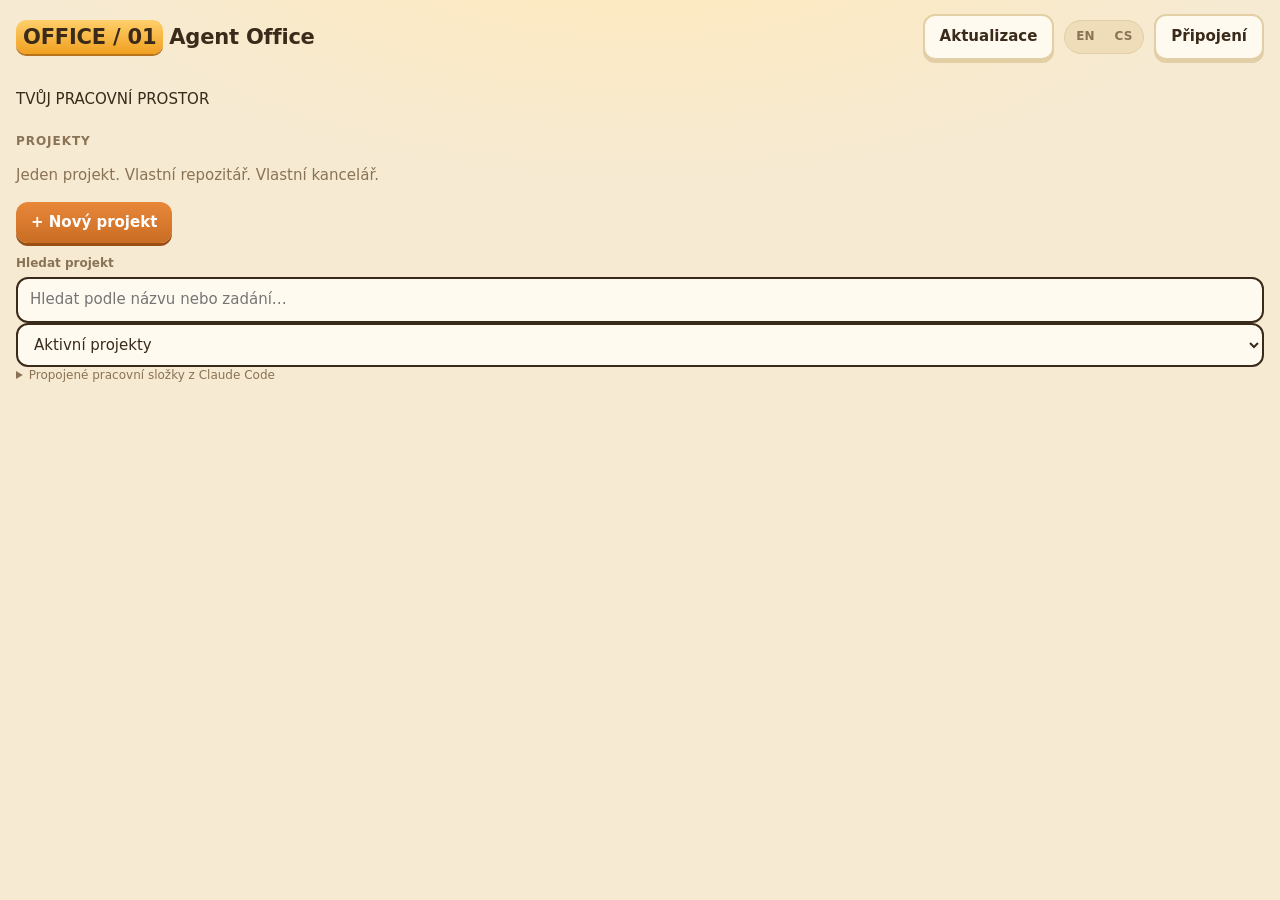
==== public/index.html @ fc12c251 "Agent Office 1.3.0 One-click setup: on first launch the app installs what is missing – Node.js (from" ====
<!doctype html>
<html lang="en">
<head>
<meta charset="utf-8">
<meta name="viewport" content="width=device-width, initial-scale=1, viewport-fit=cover">
<title>Agent Office</title>
<script src="/i18n.js"></script>
<style>
:root{--bg:#f6ead2;--bg2:#efdcb9;--card:#fffaf0;--fg:#3a2a1a;--mute:#8a7355;--line:#e2cfa6;--wood:#b9783f;--acc:#e8873a;--acc2:#c96d24;--ok:#3aa876;--warn:#f0a020;--bad:#e5484d;--blue:#3b82c4;--shadow:#8a5a2b33}
@media(prefers-color-scheme:dark){:root{--bg:#241a12;--bg2:#2d2117;--card:#33261a;--fg:#f6e8cf;--mute:#b89c74;--line:#4d3b28;--shadow:#0006}}
*{box-sizing:border-box}
body{margin:0;background:radial-gradient(900px 400px at 50% -100px,#ffe9b8 0,transparent 70%),var(--bg);color:var(--fg);font:15px/1.45 ui-rounded,"SF Pro Rounded",-apple-system,BlinkMacSystemFont,"Segoe UI",system-ui,sans-serif;padding:0 16px 40px;min-height:100vh}
@media(prefers-color-scheme:dark){body{background:radial-gradient(900px 400px at 50% -100px,#5a3d1c55 0,transparent 70%),var(--bg)}}
header{display:flex;gap:10px;align-items:center;padding:14px 0;max-width:1100px;margin:auto;flex-wrap:wrap}
h1{font-size:21px;margin:0;flex:1;white-space:nowrap;letter-spacing:-.01em}h1 span{display:inline-block;background:linear-gradient(#ffcf6b,#f0a020);border-radius:10px;padding:2px 7px;margin-right:6px;box-shadow:0 2px 0 #b8741c}
h2{font-size:12px;text-transform:uppercase;letter-spacing:.08em;color:var(--mute);margin:22px 0 8px}
main{max-width:1100px;margin:auto}
select,input,textarea,button{font:inherit;color:inherit}
select,input,textarea{width:100%;padding:10px 12px;border:2px solid var(--line);border-radius:12px;background:var(--card)}
button{border:0;border-radius:12px;padding:10px 15px;background:linear-gradient(var(--acc),var(--acc2));color:#fff;cursor:pointer;font-weight:700;box-shadow:0 3px 0 #9a4f14;transition:transform .08s,box-shadow .08s}
button:active{transform:translateY(2px);box-shadow:0 1px 0 #9a4f14}
button.ghost{background:var(--card);color:var(--fg);border:2px solid var(--line);box-shadow:0 3px 0 var(--line)}
.card{background:var(--card);border:2px solid var(--line);border-radius:16px;padding:14px;box-shadow:0 4px 0 var(--line)}
.chip{display:inline-block;font-size:11px;padding:1px 8px;border-radius:99px;background:var(--bg2);color:var(--mute);font-weight:600}
.q{border:3px solid var(--warn);border-radius:16px;padding:14px;margin-bottom:12px;background:var(--card);box-shadow:0 4px 0 #c88410;animation:pop .35s}
.q .opts{display:flex;flex-wrap:wrap;gap:8px;margin:10px 0 0}
@keyframes pop{from{transform:scale(.96);opacity:0}}
.grid{display:grid;grid-template-columns:1fr;gap:16px}@media(min-width:860px){.grid{grid-template-columns:3fr 2fr}}
.row{display:flex;gap:8px;align-items:center;padding:7px 0;border-bottom:1px dashed var(--line);font-size:13px}
.row:last-child{border:0}.st{width:9px;height:9px;border-radius:50%;background:var(--line);flex:none}
.s-done{background:var(--ok)}.s-running{background:var(--blue)}.s-failed{background:var(--bad)}
.log{font-size:12px;color:var(--mute);max-height:340px;overflow:auto}.log b{color:var(--fg)}
.bar{display:flex;gap:14px;flex-wrap:wrap;font-size:13px;color:var(--mute);align-items:center}.bar b{color:var(--fg)}
dialog{border:3px solid var(--line);border-radius:20px;padding:18px;max-width:520px;width:calc(100% - 32px);background:var(--bg);color:var(--fg)}
dialog::backdrop{background:#2a1a0a88}label{display:block;font-size:12px;color:var(--mute);margin:12px 0 4px;font-weight:600}
.two{display:grid;grid-template-columns:1fr 1fr 1fr;gap:8px}

/* scene */
.scene{border-radius:22px;overflow:hidden;border:4px solid #8a5a2b;box-shadow:0 6px 0 #6b4220,0 18px 40px var(--shadow);background:#c98f57;line-height:0}
.scene svg{width:100%;height:auto;display:block}
.zone{transition:filter .3s}.zone .mover{transition:transform 1.6s cubic-bezier(.45,0,.25,1)}
.zone[data-role=plus]{cursor:pointer}.zone[data-role=plus]:hover .plusbtn{transform:scale(1.12)}.zone[data-role=plus]:focus-visible{outline:none}.zone[data-role=plus]:focus-visible .plusbtn{stroke:#fff;stroke-width:4}
.plusbtn{transform-box:fill-box;transform-origin:center;transition:transform .15s}
.badge{opacity:0;transform-box:fill-box;transform-origin:50% 100%}
.st-waiting .b-q,.st-done .b-ok,.st-blocked .b-bad{opacity:1;animation:hop 1s ease-in-out infinite alternate}
@keyframes hop{to{transform:translateY(-5px)}}
.glow{opacity:0;transition:opacity .4s}.st-working .glow{opacity:.55}
.mouth-big,.mouth-o{display:none}.st-done .mouth{display:none}.st-done .mouth-big{display:block}.st-blocked .mouth{display:none}.st-blocked .mouth-o{display:block}
.paper{transform:translate(-30px,6px);transition:transform .5s}.st-idle .paper,.st-done .paper{transform:translate(0,-50px)}
.lens{transform-box:fill-box;transform-origin:50% 100%}.st-working .lens{animation:scan 1.4s ease-in-out infinite alternate}@keyframes scan{from{transform:translate(0,0) rotate(-10deg)}to{transform:translate(26px,-8px) rotate(14deg)}}
.steam{animation:steam 2.4s ease-in-out infinite;opacity:0}.steam.s2{animation-delay:1.2s}@keyframes steam{0%{opacity:0;transform:translateY(0)}40%{opacity:.6}100%{opacity:0;transform:translateY(-10px)}}
.sway{transform-box:fill-box;transform-origin:50% 100%;animation:plant 5s ease-in-out infinite alternate}@keyframes plant{from{transform:rotate(-1.6deg)}to{transform:rotate(1.6deg)}}
.cloud{animation:cloud 60s linear infinite alternate}@keyframes cloud{to{transform:translateX(34px)}}
.bub{animation:bub 2.5s ease-in infinite}.bub.b2{animation-delay:1.2s}@keyframes bub{0%{opacity:0;transform:translateY(6px)}30%{opacity:.9}100%{opacity:0;transform:translateY(-8px)}}
.dust{animation:dust 9s ease-in-out infinite alternate}@keyframes dust{to{transform:translate(12px,-10px)}}
.page{transform-box:fill-box;transform-origin:0 50%;animation:flip 6s ease-in-out infinite}@keyframes flip{0%,70%,100%{transform:scaleX(1)}80%{transform:scaleX(-.2)}}
.ring{opacity:0;transition:opacity .3s}.st-working .ring{opacity:.5;fill:#3aa876}.st-waiting .ring{opacity:.6;fill:#f0a020}.st-blocked .ring{opacity:.6;fill:#e5484d}.st-done .ring{opacity:.5;fill:#3b82c4}


.seg{display:flex;gap:2px;background:var(--bg2);border-radius:12px;padding:3px}.seg button{background:transparent;color:var(--mute);box-shadow:none;padding:5px 11px;font-size:12px}.seg button.on{background:var(--card);color:var(--fg);box-shadow:0 1px 0 var(--line)}
.zone:not([data-role=plus]){cursor:pointer}.zone.sel{filter:drop-shadow(0 0 8px #ffd56b)}
.ap{position:fixed;z-index:30;right:14px;top:64px;bottom:14px;width:400px;max-width:calc(100vw - 28px);display:flex;flex-direction:column;background:var(--card);border:3px solid var(--line);border-radius:20px;box-shadow:0 10px 40px #0005;padding:12px;gap:8px;animation:pop .25s}
.ap[hidden]{display:none}
@media(max-width:640px){.ap{left:0;right:0;bottom:0;top:auto;height:82vh;width:auto;max-width:none;border-radius:20px 20px 0 0;padding-bottom:max(12px,env(safe-area-inset-bottom))}}
.aph{display:flex;justify-content:space-between;align-items:center;gap:8px}.apnow{font-size:12px;color:var(--mute)}.apnow b{color:var(--fg)}
.feed{flex:1;overflow:auto;display:flex;flex-direction:column;gap:6px;padding:4px 2px;min-height:80px}
.feed>div{font-size:13px;line-height:1.4;word-break:break-word}
.f-text{background:var(--bg2);border-radius:12px 12px 12px 4px;padding:7px 10px;max-width:92%}
.f-reply{background:#ffe7bf;color:#3a2a1a;border-radius:12px 12px 12px 4px;padding:7px 10px;max-width:92%;border:2px solid #f0a020}
.f-user{align-self:flex-end;background:linear-gradient(var(--acc),var(--acc2));color:#fff;border-radius:12px 12px 4px 12px;padding:7px 10px;max-width:88%}
.f-tool{color:var(--mute);font-size:12px!important;font-family:ui-monospace,Menlo,monospace}.f-tool.ch{color:var(--ok)}
.f-task{font-weight:700;border-top:1px dashed var(--line);padding-top:8px;margin-top:4px}.f-end{color:var(--ok);font-size:12px!important}.f-err{color:var(--bad)}
.f-shot img{max-width:150px;max-height:110px;border-radius:10px;border:2px solid var(--line);cursor:zoom-in;display:block}
.apchat{display:flex;gap:8px}.apchat[hidden],#aphist[hidden]{display:none}.apchat input{flex:1}
details summary{cursor:pointer;font-size:12px;color:var(--mute)}#aphistbody{font-size:12px;max-height:120px;overflow:auto;margin-top:4px}
#zoom{display:none;position:fixed;inset:0;z-index:50;background:#000c;align-items:center;justify-content:center;padding:16px}#zoom img{max-width:100%;max-height:100%;border-radius:10px}
.rc{cursor:pointer}.rc:hover{border-color:var(--acc)}

/* ===== character rig: whole-body motion (rig → torso → head, arms with elbows) ===== */
.rig,.torso,.head,.ua,.fa,.legL,.legR,.stubL,.stubR{transform-box:view-box}
.rig{transform-origin:0 12px;animation:rigIdle var(--per,7s) ease-in-out var(--dl,0s) infinite}
@keyframes rigIdle{0%,100%{transform:translateY(0) rotate(0)}25%{transform:translateY(-.9px) rotate(-.8deg)}55%{transform:translateY(.4px) rotate(.9deg)}80%{transform:translateY(-.5px) rotate(-.3deg)}}
.torso{transform-origin:0 12px;animation:breathe 3.8s ease-in-out var(--dl,0s) infinite}
@keyframes breathe{50%{transform:scale(1.012,1.022)}}
.head{transform-origin:0 -52px;animation:look calc(var(--per,7s)*1.6) ease-in-out var(--dl,0s) infinite}
@keyframes look{0%,100%{transform:rotate(0) translateX(0)}18%{transform:rotate(-3deg) translateX(-1px)}40%{transform:rotate(2deg) translateX(1px)}62%{transform:rotate(0)}78%{transform:rotate(3.5deg) translateX(1.2px)}}
.eyes{transform-box:fill-box;transform-origin:center;animation:blink 4.6s var(--dl,0s) infinite}
@keyframes blink{0%,93%,100%{transform:scaleY(1)}96%{transform:scaleY(.08)}}
.armL .ua{transform-origin:-27px -38px}.armL .fa{transform-origin:-37px -6px}.armR .ua{transform-origin:27px -38px}.armR .fa{transform-origin:37px -6px}
.legs{opacity:0}.legL{transform-origin:-10px 12px}.legR{transform-origin:10px 12px}.stubL{transform-origin:-32px -36px}.stubR{transform-origin:32px -36px}
/* working: lean into the screen, head scans, elbows and wrists type */
.st-working .rig{animation:rigWork 1.2s ease-in-out infinite}
@keyframes rigWork{0%,100%{transform:translateY(1px) rotate(1.6deg)}50%{transform:translateY(.2px) rotate(2.8deg)}}
.st-working .head{animation:headWork 2.6s ease-in-out infinite}
@keyframes headWork{0%,100%{transform:rotate(3deg) translateX(1.5px)}35%{transform:rotate(5deg) translateX(2.4px)}60%{transform:rotate(1deg) translateX(1px)}80%{transform:rotate(4deg) translateX(2px)}}
.st-working .armL .ua{animation:uaL .42s ease-in-out infinite alternate}.st-working .armR .ua{animation:uaR .37s ease-in-out .1s infinite alternate}
.st-working .armL .fa{animation:faL .21s ease-in-out infinite alternate}.st-working .armR .fa{animation:faR .19s ease-in-out .05s infinite alternate}
@keyframes uaL{from{transform:rotate(-2deg)}to{transform:rotate(3deg)}}@keyframes uaR{from{transform:rotate(2deg)}to{transform:rotate(-3deg)}}
@keyframes faL{from{transform:rotate(-5deg)}to{transform:rotate(7deg)}}@keyframes faR{from{transform:rotate(5deg)}to{transform:rotate(-7deg)}}
/* idle: every person has their own habit */
.st-idle.g-boss .rig,.st-done.g-boss .rig{animation:leanBack 13s ease-in-out infinite}
@keyframes leanBack{0%,28%,72%,100%{transform:rotate(0) translateY(0)}38%,62%{transform:rotate(-3deg) translateY(2px)}}
.st-idle.g-boss .armR .fa{animation:tap 13s ease-in-out infinite}
@keyframes tap{0%,52%,100%{transform:rotate(0)}55%{transform:rotate(-10deg)}58%{transform:rotate(0)}61%{transform:rotate(-10deg)}64%{transform:rotate(0)}67%{transform:rotate(-10deg)}70%{transform:rotate(0)}}
.st-idle.g-tie .armR .ua{animation:tie 11s ease-in-out infinite}.st-idle.g-tie .armR .fa{animation:tieF 11s ease-in-out infinite}
@keyframes tie{0%,30%,60%,100%{transform:rotate(0)}38%,52%{transform:rotate(62deg)}}@keyframes tieF{0%,30%,60%,100%{transform:rotate(0)}38%,52%{transform:rotate(38deg)}}
.st-idle.g-chin .armL .ua{animation:chin 12s ease-in-out infinite}.st-idle.g-chin .armL .fa{animation:chinF 12s ease-in-out infinite}.st-idle.g-chin .head{animation:tilt 12s ease-in-out infinite}
@keyframes chin{0%,25%,70%,100%{transform:rotate(0)}35%,60%{transform:rotate(-72deg)}}@keyframes chinF{0%,25%,70%,100%{transform:rotate(0)}35%,60%{transform:rotate(-58deg)}}@keyframes tilt{0%,25%,70%,100%{transform:rotate(0)}35%,60%{transform:rotate(-6deg) translateX(-1px)}}
.st-idle.g-pen .armR .fa{animation:pen 3.2s ease-in-out infinite}.st-idle.g-pen .rig{animation:leanFwd 9s ease-in-out infinite}
@keyframes pen{0%,100%{transform:rotate(0)}10%{transform:rotate(-8deg)}20%{transform:rotate(3deg)}30%{transform:rotate(-8deg)}40%,90%{transform:rotate(0)}}@keyframes leanFwd{0%,40%,100%{transform:rotate(0)}55%,75%{transform:rotate(3deg) translateY(1px)}}
.st-idle.g-page .armL .ua{animation:page 8s ease-in-out infinite}
@keyframes page{0%,55%,100%{transform:rotate(0)}65%{transform:rotate(-14deg)}75%{transform:rotate(2deg)}}
.st-idle.r-guest .head,.st-working.r-guest .head{animation:headWork 3s ease-in-out infinite}
/* waiting: the boss drums his fingers and looks around; everyone else gets up and walks to the boss */
.st-waiting.r-boss .armR .fa{animation:faR .3s ease-in-out infinite alternate}.st-waiting.r-boss .head{animation:look 3s ease-in-out infinite}
.walker.st-waiting .legs{opacity:1}.walker.st-waiting .armsg{opacity:0}
.walker.st-waiting .rig{animation:walkBob .46s ease-in-out infinite}
@keyframes walkBob{0%,100%{transform:translateY(0) rotate(-2deg)}50%{transform:translateY(-4px) rotate(2deg)}}
.walker.st-waiting .legL{animation:legsw .46s ease-in-out infinite alternate}.walker.st-waiting .legR{animation:legsw .46s ease-in-out infinite alternate-reverse}
@keyframes legsw{from{transform:rotate(-22deg)}to{transform:rotate(22deg)}}
.walker.st-waiting .stubL{animation:armsw .46s ease-in-out infinite alternate}.walker.st-waiting .stubR{animation:armsw .46s ease-in-out infinite alternate-reverse}
@keyframes armsw{from{transform:rotate(14deg)}to{transform:rotate(-14deg)}}
/* done: relaxed and happy; blocked: shaking, arms up */
.st-done .rig{animation:doneB 2.6s ease-in-out infinite}@keyframes doneB{50%{transform:translateY(-2px) rotate(-1deg)}}
.st-blocked .rig{animation:shake .25s linear infinite}@keyframes shake{25%{transform:translateX(-1.5px)}75%{transform:translateX(1.5px)}}
.st-blocked .armL .ua{transform:rotate(-38deg)}.st-blocked .armR .ua{transform:rotate(38deg)}

/* hallway + transitions */
.hint{font-size:12px;color:var(--mute);margin:2px 0 8px}
.scene.hall{background:#1c2842}.hallwrap,#hallscene{transition:transform .25s cubic-bezier(.5,0,.8,.4),opacity .25s}
#hallscene.go{transform:scale(2.6);opacity:0}
.enter{animation:enterIn .32s ease-out}@keyframes enterIn{from{opacity:0;transform:scale(.94)}}
.door{cursor:pointer;outline:none}.door .leaf{transition:transform .25s;transform-box:fill-box;transform-origin:left center}
.door:hover .leaf,.door:focus-visible .leaf{transform:scaleX(.82)}.door:hover .dglow,.door:focus-visible .dglow{opacity:.85}.door .dglow{transition:opacity .25s}
.door.question .slight,.door.working .slight{animation:blinkL 1.4s ease-in-out infinite}@keyframes blinkL{50%{opacity:.45}}
.door.question .dbadge{animation:hop 1s ease-in-out infinite alternate}
.sugg{display:flex;flex-direction:column;gap:6px;max-height:210px;overflow:auto}.sg{text-align:left;font-weight:500}.sg .act{font-size:11px;color:var(--mute)}
.rc.guest{border-style:dashed}
.provider-card{border:2px solid var(--line);border-radius:14px;padding:10px 12px;margin:8px 0;background:var(--card)}.provider-card summary{display:flex;align-items:center;gap:8px;cursor:pointer;list-style:none}.provider-card summary::-webkit-details-marker{display:none}.provider-card summary::after{content:'▾';margin-left:6px;color:var(--mute)}.provider-card[open] summary::after{content:'▴'}
.pst{margin-left:auto;font-size:12px;color:var(--ok)}.pst.bad{color:var(--bad);font-weight:700}.relink{font-size:17px;cursor:pointer;color:var(--bad);padding:0 4px}.relink:hover{transform:rotate(90deg)}
.pbody{margin-top:10px;display:flex;flex-direction:column;gap:10px;text-align:left;align-items:stretch}.pbody .limit{width:100%}.pbody .dialog-description,.pbody form,.pbody label{text-align:left!important;margin:0;max-width:none}.limit div span{color:var(--mute)}.limit progress{display:block;margin:4px 0 2px}.limit div{display:flex;justify-content:space-between;gap:12px;font-size:13px;width:100%}.limit progress{width:100%;height:8px}.limit small{color:var(--mute);font-size:11px}.tokenform label{font-size:12px}.icon-btn{align-self:flex-start;padding:6px 12px}
.pdot{display:inline-block;width:9px;height:9px;border-radius:50%;margin-right:7px;background:var(--bad)}.pdot.ok{background:var(--ok)}
.feedbar{display:flex;align-items:center;gap:10px;justify-content:space-between}.feedbar button{padding:5px 11px;font-size:12px}.detail-toggle{font-size:12px;color:var(--mute);display:flex;gap:5px;align-items:center;margin:0}.detail-toggle input{width:auto}
.feed-closed{display:flex;flex-direction:column;align-items:center;gap:10px;padding:28px 10px;text-align:center;color:var(--mute);font-size:13px}
.brief{max-width:600px}.brief-head{display:flex;justify-content:space-between;align-items:flex-start}.brief-head h3{margin:2px 0 12px;font-size:20px}
.kinds{display:flex;flex-wrap:wrap;gap:6px;margin-bottom:10px}.kinds button{background:var(--card);color:var(--fg);border:1.5px solid var(--line);box-shadow:none;padding:6px 11px;font-size:13px;font-weight:600;border-radius:99px}.kinds button.on{border-color:var(--acc);background:color-mix(in srgb,var(--acc) 16%,var(--card))}
.brief textarea#goal{font-size:15px;line-height:1.45;min-height:120px;resize:vertical}
.depth{display:flex;align-items:center;justify-content:space-between;gap:10px;margin-top:12px;flex-wrap:wrap}.depth>span{font-size:13px;font-weight:600}.depth .seg button{font-size:12.5px}
.depth-hint{font-size:12px;color:var(--mute);margin:6px 0 0}.brief-more{margin-top:12px}.brief-more summary{font-size:13px;cursor:pointer;color:var(--mute)}.brief-more textarea{margin-top:8px}
.brief-foot{display:flex;align-items:center;justify-content:space-between;gap:12px;margin-top:16px;flex-wrap:wrap}.brief-foot p{font-size:12px;color:var(--mute);margin:0;flex:1 1 220px}.brief-foot div{display:flex;gap:8px}
table.usage{width:100%;border-collapse:collapse;font-size:12.5px;margin:4px 0 8px}table.usage th{text-align:left;color:var(--mute);font-weight:600;padding:4px 6px;border-bottom:1px solid var(--line)}table.usage td{padding:4px 6px;border-bottom:1px dashed var(--line)}table.usage tr.sum td{font-weight:700;border-bottom:0}.bad{color:var(--bad)}.umeta{font-size:12px;color:var(--mute)}
.output-row{display:flex;align-items:center;gap:10px;width:100%;text-align:left}.output-row small{margin-left:auto;color:var(--mute);font-weight:400;font-size:12px}.output-row.primary{border-color:var(--acc)}#outputdlg{max-width:min(980px,calc(100vw - 32px));width:100%}
/* roster */
.roster{display:grid;grid-template-columns:repeat(auto-fit,minmax(170px,1fr));gap:8px;margin-top:12px}
.rc{display:flex;gap:8px;align-items:flex-start;background:var(--card);border:2px solid var(--line);border-radius:14px;padding:8px 10px;min-width:0}
.rc .dot{width:11px;height:11px;border-radius:50%;margin-top:5px;flex:none;background:var(--line)}
.rc.working .dot{background:var(--ok)}.rc.waiting .dot{background:var(--warn)}.rc.blocked .dot{background:var(--bad)}.rc.done .dot{background:var(--blue)}
.rc b{font-size:13px}.rc .act{font-size:12px;color:var(--mute);overflow:hidden;text-overflow:ellipsis;white-space:nowrap}
.rc>div{min-width:0}
@media(prefers-reduced-motion:reduce){*{animation:none!important;transition:none!important}}
.agent-routing{padding:10px 16px;border-bottom:1px solid var(--line);display:grid;gap:6px;flex-shrink:0}.agent-routing[hidden]{display:none}.agent-routing summary{cursor:pointer;min-height:44px;align-content:center}.agent-routing form{display:grid;gap:6px;max-height:35vh;overflow:auto}.agent-routing label{margin:0;font-size:12px}.agent-routing select,.agent-routing button{min-height:44px;width:100%;min-width:0}.agent-routing small{font-size:12px;color:var(--mute)}
</style>
<link rel="stylesheet" href="/game.css">
<link rel="stylesheet" href="/pro.css">
<style>
/* three-column project workspace: team | boss | outputs */
header,main{max-width:1480px!important}
#update-btn{margin-left:auto}.lang-seg{display:inline-flex;border:1px solid var(--line);border-radius:999px;padding:2px;gap:2px}.lang-seg button{border:0;background:transparent;padding:5px 9px;border-radius:999px;font-size:12px;font-weight:700;color:var(--mute);cursor:pointer}.lang-seg button.on{background:var(--fg);color:var(--bg)}#update-btn.update-btn{display:inline-flex;align-items:center;gap:8px;background:var(--claude,#d97757);color:#fff;border:0;border-radius:999px;padding:7px 14px;font-weight:700;font-size:13px;cursor:pointer;animation:upglow 2.2s ease-in-out infinite}
.update-btn::before{content:'';width:8px;height:8px;border-radius:50%;background:#fff;box-shadow:0 0 0 3px rgba(255,255,255,.35)}
.update-btn:disabled{opacity:.7;animation:none;cursor:wait}
@keyframes upglow{0%,100%{box-shadow:0 0 0 0 rgba(217,119,87,.55)}50%{box-shadow:0 0 0 8px rgba(217,119,87,0)}}
@media (prefers-reduced-motion:reduce){.update-btn{animation:none}}
.ws-stage{margin-bottom:16px}#ws-scene{position:relative}
.ws-grid.ws3{grid-template-columns:minmax(0,1fr) minmax(260px,330px)!important}
.stage-seg{padding:2px}.stage-seg button{padding:5px 12px;font-size:12.5px;min-height:0}.stage-seg .count{font-weight:500;color:var(--mute);margin-left:2px}
.stage-add{margin-left:auto}
#officeview .team-view{height:clamp(240px,34vh,380px);overflow:auto;padding:12px 14px;border-top:1px solid var(--line);overscroll-behavior:contain}
#officeview .team-view[hidden]{display:none}
.team-grid{display:grid!important;grid-template-columns:repeat(auto-fill,minmax(210px,1fr));gap:10px!important;align-content:start}
.team-grid .member{border:1px solid var(--line);border-radius:12px;background:var(--card);padding:10px 12px;min-height:72px;align-items:start}
.team-grid .member:hover{border-color:var(--acc);background:var(--card)}
.team-grid .member{grid-template-columns:auto minmax(0,1fr)!important;grid-template-areas:"av who" "av what" "av chip"!important;row-gap:2px}
.team-grid .member .av-wrap{grid-area:av;align-self:start}
.team-grid .member .who{flex-direction:column;gap:0!important;align-items:flex-start!important}
.team-grid .member .who b{max-width:100%!important;font-size:13.5px}
.team-grid .member .who small{display:block!important;color:var(--mute);max-width:100%;white-space:nowrap;overflow:hidden;text-overflow:ellipsis}
.team-grid .member .chip{justify-self:start;margin-top:4px}
.team-grid .member .what{white-space:normal;display:-webkit-box;-webkit-line-clamp:2;-webkit-box-orient:vertical;overflow:hidden}
#officeview .ws-scene{overflow-x:auto}#officeview .ws-scene>summary{cursor:default}#officeview .ws-scene>summary::before{display:none!important}
#officeview .scene{height:auto!important;min-width:760px;background:transparent!important;line-height:0;padding:6px 8px 4px}
#officeview .team-view{height:auto!important;aspect-ratio:2112/628;min-height:250px}
.library-heading .eyebrow,.eyebrow,.connection,.project-state{color:var(--claude)!important}
.library-heading p,.dialog-description{color:var(--mute)!important}
.project-card{background:linear-gradient(160deg,#2b2e35,#202227)!important;border:1px solid #33363e!important;box-shadow:0 1px 2px #0003,0 10px 24px #0000001f!important;transition:transform .18s ease,box-shadow .18s ease!important}
.project-card:hover{transform:scale(1.015);border-color:#33363e!important;background:linear-gradient(160deg,#2b2e35,#202227)!important;box-shadow:0 2px 4px #0003,0 16px 34px #00000029!important}
.project-card .project-open b{color:#f4f4f6!important}.project-card .project-open p{color:#b6bbc5!important}
.project-card-footer{color:#9aa0ab!important;border-color:#3a3d45!important}.project-card .quiet{color:#c9cdd5!important}.project-card .quiet:hover{background:#ffffff14!important}
.project-open:hover,.project-open:focus-visible{background:transparent!important;color:inherit!important}
.boss-compose button,#boss-send,.apchat button,#retrybtn{background:var(--send)!important;color:var(--send-fg)!important;border-color:transparent!important}.boss-compose button:hover,#boss-send:hover,.apchat button:hover{filter:brightness(.96)}.boss-compose textarea:focus{border-color:var(--acc)!important}
.feats{display:grid;gap:10px;padding:10px 0;border-bottom:1px solid var(--line)}.feat{display:flex;align-items:center;gap:12px}.feat>div{flex:1}.feat b{font-size:13px}.feat .dialog-description{margin:2px 0 0;font-size:12px}
.skills-line{display:flex;gap:10px;align-items:center;justify-content:space-between;font-size:13px;color:var(--mute);margin:10px 2px 0}.skills-line:empty{display:none}.subcard{border:1.5px solid var(--line);border-radius:12px;padding:8px 10px;margin-top:4px;background:var(--bg2)}.subcard summary{display:flex;align-items:center;gap:8px;cursor:pointer;list-style:none}.subcard summary::-webkit-details-marker{display:none}.subcard summary small{color:var(--mute);font-size:11.5px}.subcard summary::after{content:'▾';margin-left:6px;color:var(--mute)}.subcard[open] summary::after{content:'▴'}.subcard .pst{font-size:12px}.feat .pst{margin-left:0;white-space:nowrap}
.howto{margin-top:4px;text-align:left;align-self:stretch}.howto summary{font-size:12.5px;color:var(--acc);cursor:pointer}.howto ol{margin:8px 0 0;padding-left:18px;font-size:12.5px;line-height:1.55;color:var(--mute)}.howto li{margin:3px 0}.howto code{font-size:11.5px;background:var(--bg2);padding:1px 5px;border-radius:5px;color:var(--fg)}
.avatar.portrait{background-color:var(--bg2);background-repeat:no-repeat;background-size:cover;background-position:center}
.project-open:hover b{color:#f4f4f6!important}
.apchat input,select,input,textarea{background:var(--card)!important;color:var(--fg)!important;border-color:var(--line2)!important}
#ap-portrait{width:56px!important;height:56px!important;border-radius:50%!important;overflow:hidden;background:none!important;margin-right:12px}#ap-portrait .avatar{display:block;width:56px;height:56px;border-radius:50%}
@media(min-width:641px){.ap{left:50%!important;right:auto!important;top:50%!important;bottom:auto!important;transform:translate(-50%,-50%)!important;width:min(560px,calc(100vw - 48px))!important;max-width:none!important;height:min(80vh,760px)!important;box-shadow:0 0 0 100vmax #0b0d1259,0 24px 60px #0006!important}}
@media(max-width:820px){.ws-grid.ws3{grid-template-columns:1fr!important}.ws-right{position:static}#officeview .team-view{aspect-ratio:auto;height:300px!important}.team-grid{grid-template-columns:1fr 1fr!important}.ws-scene .office-location{display:none!important}.stage-add{white-space:nowrap;padding:4px 8px}}
.limit-veil{position:fixed;inset:0;z-index:25;display:grid;place-items:center;padding:20px;background:color-mix(in srgb,var(--bg) 55%,transparent);backdrop-filter:grayscale(1) blur(1.5px);-webkit-backdrop-filter:grayscale(1) blur(1.5px)}
.limit-veil[hidden]{display:none}
.limit-veil .card{max-width:420px;text-align:center;padding:24px}
.limit-veil h3{margin:0 0 6px;font-size:19px}.limit-veil .cd{font-size:28px;font-weight:700;font-variant-numeric:tabular-nums;margin:12px 0 2px}
body.limited #officeview{filter:grayscale(1);opacity:.6}
.library-empty{background:var(--card)!important;border-color:var(--line2)!important;color:var(--mute)!important}.library-empty b{color:var(--fg)!important}.library-empty p{color:var(--mute)!important}
.project-open b{color:var(--fg)!important}.project-open p{color:var(--mute)!important}
</style>
<script type="module" src="/office-suits.js"></script>
</head>
<body>
<header>
  <button id="back" class="ghost" onclick="goHall()" hidden style="padding:6px 12px">← Projekty</button>
  <h1><span>OFFICE / 01</span><b id="crumb">Agent Office</b></h1>
  <button class="ghost" id="update-btn" onclick="doUpdate()">Aktualizace</button>
  <span class="seg lang-seg" role="group" aria-label="Language" data-noi18n><button type="button" data-l="en" onclick="setLanguage('en')">EN</button><button type="button" data-l="cs" onclick="setLanguage('cs')">CS</button></span>
  <button class="ghost" id="home-models" onclick="openProviders()">Připojení</button>
  <button id="newgoal" class="ghost" onclick="openNew()" hidden>Zadání projektu</button>
</header>
<main>
  <div id="health"></div>
  <section id="hallview">
    <div class="library-heading"><div><p class="eyebrow">TVŮJ PRACOVNÍ PROSTOR</p><h2>Projekty</h2><p>Jeden projekt. Vlastní repozitář. Vlastní kancelář.</p></div><button onclick="openRepoDlg()">+ Nový projekt</button></div>
    <div class="library-toolbar"><label class="sr-only" for="project-search">Hledat projekt</label><input id="project-search" placeholder="Hledat podle názvu nebo zadání…" oninput="renderHall()"><select id="project-filter" aria-label="Zobrazení projektů" onchange="renderHall()"><option value="active">Aktivní projekty</option><option value="archived">Archiv</option></select><span class="connection" id="connection"></span></div>
    <div class="project-library" id="hall-list"></div>
    <details id="connected-projects"><summary>Propojené pracovní složky z Claude Code</summary><div class="project-library" id="external-list"></div></details>
    <div id="hallscene" hidden></div>
  </section>
  <section id="officeview" hidden>
    <div class="ws-head">
      <div class="ws-title"><span class="pill" id="ws-status">Připraveno</span><p id="ws-goal"></p></div>
      <div class="ws-actions" id="ws-actions"></div>
    </div>
    <ol class="ws-steps" id="ws-steps" aria-label="Postup projektu"></ol>
    <div class="ws-stage">
        <details class="panel ws-scene" id="ws-scene" open><summary onclick="if(!event.target.closest('button'))event.preventDefault()"><span class="seg stage-seg" role="tablist" aria-label="Zobrazení"><button type="button" role="tab" data-v="office" onclick="event.preventDefault();setStageView('office')">Kancelář</button><button type="button" role="tab" data-v="team" onclick="event.preventDefault();setStageView('team')">Tým <span id="team-count" class="count"></span></button></span><span class="office-location"><span class="live-dot"></span><span id="office-status">Kancelář šéfa</span></span><button type="button" class="quiet stage-add" onclick="event.preventDefault();openRoleDlg()">+ Přidat roli</button></summary>
          <div class="scene" id="scene" aria-label="Kancelář agentů"></div>
          <div class="team-view" id="team-view" hidden><div id="ws-team" class="ws-team team-grid"></div></div>
        </details>
    </div>
    <div class="ws-grid ws3">
      <div class="ws-col ws-main">
        <section class="panel boss-dock" id="boss-dock" aria-label="Rozhovor se šéfem">
      <div class="boss-heading"><button class="boss-name" onclick="openAgent('boss')">Harvey Specter <span>Šéf projektu</span></button><button class="quiet" id="login-nudge" onclick="openProviders()" hidden>Připojit model</button></div>
      <div id="boss-reply" class="boss-reply">Jsem tady. Co má tým zařídit?</div><button id="boss-summary" class="ghost" hidden onclick="openOutput('deliverables/Souhrn.html')" style="margin-top:8px;padding:6px 12px">★ Zobrazit souhrn zakázky</button>
      <div id="inbox"></div>
      <form class="boss-compose" onsubmit="instructBoss(event)"><label class="sr-only" for="boss-input">Pokyn pro šéfa</label><textarea id="boss-input" rows="1" placeholder="Řekni šéfovi, co potřebuješ…"></textarea><button id="boss-send" aria-label="Poslat šéfovi">↑</button></form>
      <div id="boss-error" role="status"></div>
    </section>
        <section class="panel"><div class="panel-head"><h3>Úkoly</h3><span class="count" id="ws-board-count"></span></div><div id="ws-board" class="ws-board"></div></section>
      </div>
      <div class="ws-col ws-right">
        <section class="panel"><div class="panel-head"><h3>Výstupy</h3><button class="quiet" onclick="openAllOutputs()">Všechny</button></div><div id="ws-outputs" class="ws-outputs"></div></section>
        
      </div>
    </div>

    <section id="project-details" class="project-details" hidden><div class="details-heading"><b>Průběh projektu</b><button class="quiet" onclick="toggleProjectDetails()" aria-label="Zavřít průběh">✕</button></div><div class="bar" id="bar"></div><h2>Úkoly</h2><div id="tasks"></div><h2>Aktivita</h2><div class="log" id="log"></div><div id="final"></div><div id="usage"></div><div id="hist"></div></section>
  </section>
</main>
<div class="limit-veil" id="limit-veil" hidden></div>

<aside id="ap" class="ap" hidden>
  <div class="aph"><div id="ap-portrait" class="ap-portrait" hidden></div><div><b id="apname"></b> <span class="chip" id="apmeta"></span></div><button class="ghost" style="padding:4px 10px" onclick="closeAgent()" aria-label="Zavřít">✕</button></div>
  <div class="apnow" id="apnow"></div><div class="route-reason" id="aproute"></div>
  <details id="agent-routing" class="agent-routing"><summary>Model a intenzita tohoto agenta</summary><form onsubmit="saveAgentRouting(event)">
    <label for="agent-model">Model tohoto agenta</label><select id="agent-model"></select>
    <label for="agent-effort">Intenzita práce</label><select id="agent-effort"><option value="auto">Automaticky (Boss rozhodne)</option><option value="low">Nízká</option><option value="medium">Střední</option><option value="high">Vysoká</option><option value="xhigh">Velmi vysoká</option><option value="max">Maximální</option><option value="ultra">Ultra (Codex)</option></select>
    <button id="agent-routing-save" class="ghost">Uložit pro tohoto agenta</button><small id="agent-routing-note" role="status">Platí od dalšího kroku v této kanceláři.</small>
  </form></details>
  <div class="feedbar"><button class="ghost" id="sumbtn" onclick="summarize()">✦ Shrnout lidsky</button><label class="detail-toggle"><input type="checkbox" id="feeddetail" onchange="renderFeed()"> Podrobnosti</label></div><div id="apsum" class="f-reply" hidden></div>
  <div class="feed" id="apfeed"></div>
  <details id="aphist"><summary>Historie úkolů</summary><div id="aphistbody"></div></details>
  <form class="apchat" id="apform" onsubmit="sendMsg(event)"><input id="apmsg" autocomplete="off" placeholder=""><button>Poslat</button></form>
</aside>
<div id="zoom" onclick="this.style.display='none'"><img id="zoomimg"></div>

<dialog id="outputdlg"><div class="details-heading"><h3 id="output-title">Výstupy projektu</h3><button class="quiet" onclick="$('outputdlg').close()" aria-label="Zavřít výstup">✕</button></div><div id="output-preview"></div><button id="output-open" onclick="openOutputOnMac()">Otevřít v Macu ↗</button></dialog>
<dialog id="dlg" class="brief"><form method="dialog" onsubmit="start();return false">
  <div class="brief-head"><div><p class="eyebrow">ZADÁNÍ PRO ŠÉFA</p><h3>Co má tým udělat?</h3></div><button type="button" class="quiet" onclick="dlg.close()" aria-label="Zavřít">✕</button></div>
  <div class="kinds" id="kinds">
    <button type="button" data-k="web">🌐 Web</button><button type="button" data-k="doc">📄 Dokument</button><button type="button" data-k="deck">📊 Prezentace</button><button type="button" data-k="research">🔎 Průzkum</button><button type="button" data-k="code">⌨️ Kód</button><button type="button" data-k="marketing">📣 Marketing</button><button type="button" data-k="other">✳️ Jiné</button>
  </div>
  <label>Délka výsledné zprávy <select id="reportLength"><option value="brief">Stručná</option><option value="standard" selected>Přehledná</option><option value="full">Podrobná</option></select></label><textarea id="goal" rows="5" placeholder="Popiš vlastními slovy, co chceš. Stačí pár vět – šéf si zbytek zjistí sám."></textarea>
  <div class="depth"><span>Jak důkladně</span><div class="seg" id="depth"><button type="button" data-d="fast">Rychle</button><button type="button" data-d="std" class="on">Pečlivě</button><button type="button" data-d="max">Do posledního detailu</button></div></div>
  <p class="depth-hint" id="depth-hint"></p>
  <details class="brief-more"><summary>Přidat odkazy, podklady nebo poznámky</summary><textarea id="notes" rows="3" placeholder="Odkazy na weby, cesty k souborům, co se ti líbí nebo nelíbí, termín…"></textarea></details>
  <select id="preset" hidden></select><input id="maxRounds" type="hidden"><input id="maxRuns" type="hidden"><input id="targetScore" type="hidden">
  <div class="brief-foot"><p id="repoline"></p><div><button type="button" class="ghost" onclick="dlg.close()">Zrušit</button><button type="submit">Předat šéfovi →</button></div></div>
</form></dialog>

<dialog id="roledlg"><form method="dialog" onsubmit="return false">
  <h3 style="margin:0 0 4px">Přidat roli do kanceláře</h3>
  <div style="font-size:12px;color:var(--mute)">Boss s ní bude počítat v plánu. Projekt se přidává v přehledu projektů.</div>
  <label>Vzhled zaměstnance</label><select id="rchar"></select><input id="rname" placeholder="Vlastní jméno" style="margin-top:6px" hidden>
  <label>Název role</label><input id="rtitle" placeholder="Např. Finance, Právník, Copywriter, Analytik">
  <label>Za co odpovídá</label><textarea id="rresp" rows="3" placeholder="Např. finanční model a čísla v pitch decku, kontrola, že vše sedí"></textarea>
  <div class="two" style="grid-template-columns:1fr 1fr"><div><label>Model</label><select id="rmodel"><option value="auto">Nechat na Bossovi</option><option>haiku</option><option>sonnet</option><option>opus</option></select></div><div><label>Effort</label><select id="reffort"><option value="auto">Nechat na Bossovi</option><option>low</option><option>medium</option><option>high</option><option>xhigh</option></select></div></div>
  <div style="display:flex;gap:8px;margin-top:16px;justify-content:flex-end"><button type="button" class="ghost" onclick="roledlg.close()">Zrušit</button><button onclick="addRole()">Přidat</button></div>
</form></dialog>

<dialog id="rdlg"><form method="dialog" onsubmit="createProjectOffice();return false">
  <h3 style="margin:0 0 8px">Nový projekt</h3>
  <p class="dialog-description">Projekt dostane vlastní kancelář i repozitář. Všechno založím za tebe.</p>
  <label for="project-name">Název projektu</label><input id="project-name" placeholder="Např. Pitch pro klienta" maxlength="80" autocomplete="off">
  <div id="create-error" class="form-error" role="status"></div>
  <div class="dialog-buttons"><button type="button" class="ghost" onclick="rdlg.close()">Zrušit</button><button type="submit" id="create-office">Založit projekt</button></div>
  <details class="connect-existing"><summary>Připojit existující projekt</summary>
    <div id="pick" style="margin:12px 0 4px"><button class="ghost" id="pickbtn" onclick="pickFolder()">Vybrat složku…</button></div>
    <label for="rpath">Cesta ke složce</label><div style="display:flex;gap:8px"><input id="rpath" placeholder="/Users/ty/projekt"><button onclick="addRepoPath($('rpath').value)">Připojit</button></div>
    <label>Nedávné projekty</label><div id="sugg" class="sugg"></div>
  </details>
</form></dialog>
<dialog id="sessionsdlg"><div class="details-heading"><h3>Claude Code</h3><button class="quiet" onclick="$('sessionsdlg').close()" aria-label="Zavřít">✕</button></div><div id="session-list"></div></dialog>

<dialog id="providersdlg"><div class="details-heading"><div><h3>Připojení</h3><p class="dialog-description">Boss používá Claude Opus, ostatním agentům vybírá model sám. Model konkrétního agenta změníš kliknutím na něj.</p></div><button class="quiet" onclick="$('providersdlg').close()" aria-label="Zavřít">✕</button></div>
<div id="provider-list"></div><div id="skills-line" class="skills-line"></div>

<div id="legacy-routing" hidden></div><div id="provider-models" hidden></div><p class="dialog-description" id="provider-note"></p></dialog>
<dialog id="officedlg"><div class="details-heading"><h3>Projekt a repozitář</h3><button class="quiet" onclick="$('officedlg').close()" aria-label="Zavřít">✕</button></div><label for="office-name">Název projektu</label><input id="office-name" maxlength="80"><label for="office-description">O čem projekt je</label><textarea id="office-description" rows="2"></textarea><div id="office-paths"></div><p class="dialog-description">Název mění pouze označení kanceláře. Soubory ani repozitář se nepřesouvají.</p><div id="office-error" class="form-error" role="status"></div><div class="dialog-buttons"><button class="ghost" id="office-archive" onclick="archiveOffice()">Archivovat</button><button onclick="saveOffice()">Uložit</button></div></dialog>
<script src="/art.js"></script>
<script>
const T=new URLSearchParams(location.search).get('t')||localStorage.t;try{localStorage.t=T}catch{}
const Q=new URLSearchParams(location.search);
const api=(p,o={})=>fetch(p+(p.includes('?')?'&':'?')+'t='+T,{headers:{'content-type':'application/json'},...o}).then(r=>r.json());
let S={repos:[],projects:[],presets:[],cwd:''},view='hall',curRepo=null,cur=null,openRole=null,feedCache=[],panelProject=null,guests=[];const $=id=>document.getElementById(id);
const dark=matchMedia('(prefers-color-scheme: dark)');const themeKey=()=>dark.matches?'night':'day';
const isTall=()=>matchMedia('(max-width:640px)').matches;
const repoOf=id=>S.repos.find(r=>r.id===id);
const proj=()=>S.projects.find(x=>x.id===cur);
function agents(){const p=proj(),r=repoOf(curRepo);const extra=(p?.roles?.length?p.roles:(r?.roles||[]));const seen=new Set(BASE_AGENTS.map(a=>a.id));
  return [...BASE_AGENTS,...extra.filter(x=>!seen.has(x.id)&&seen.add(x.id)).map(x=>({id:x.id,char:x.character&&x.character!=='guest'&&window.OfficeAvatars?.info(x.character)?x.character:(window.OfficeAvatars?.face(x.id)||'guest'),name:x.name||x.title,title:x.title,manual:x.manual}))]}
const agentInfo=id=>{const a=id==='boss'?BOSS_AGENT:agents().find(a=>a.id===id)||{id,name:id,title:''};return {...a,name:window.OfficeAvatars?.name(a.char,a.name)||a.name}};

/* ---------- scene glue ---------- */
let sceneSig='';
let LAY=null;
function buildScene(){
  const ag=agents();const sig=curRepo+ag.map(a=>a.id+a.char+a.name).join()+guests.map(g=>g.id).join();
  if(!window.OfficeGame)return;
  if(sig!==sceneSig){sceneSig=sig;OfficeGame.office(ag,guests)}
}
function updateScene(p){if(window.OfficeGame&&view==='office')OfficeGame.update(p,guests)}

function rethemed(){sceneSig='';hallSig='';render()}
dark.addEventListener('change',rethemed);matchMedia('(max-width:640px)').addEventListener('change',rethemed);
$('scene').addEventListener('click',e=>{const z=e.target.closest('[data-role]');if(!z||z.dataset.role==='plus')return;z.dataset.role==='guest'?openGuest():openAgent(z.dataset.role)});

/* ---------- hallway ---------- */
let hallSig='';
function renderHall(){
  const query=($('project-search').value||'').trim().toLocaleLowerCase('cs-CZ'),archived=$('project-filter').value==='archived';
  const matches=S.repos.filter(r=>!!r.archived===archived&&`${r.name} ${r.goal||''} ${r.description||''}`.toLocaleLowerCase('cs-CZ').includes(query));
  const projects=matches.filter(r=>r.managed||r.projectId||r.source!=='claude'),external=matches.filter(r=>!projects.includes(r));
  const status=r=>r.archived?'Archivováno':r.light==='working'?'Pracuje':r.waiting?`${r.waiting} otázek`:r.status==='done'?'Hotovo':'Připraveno';
  const card=r=>`<article class="project-card"><div class="project-card-top"><span class="project-state state-${r.light}">${esc(status(r))}</span><button class="quiet" onclick="manageOffice('${r.id}')" aria-label="Spravovat projekt ${esc(r.name)}">•••</button></div><button class="project-open" onclick="enterRepo('${r.id}')"><b>${esc(r.name)}</b><p>${esc(r.description||r.goal||'Zadej první úkol šéfovi.')}</p></button><div class="project-card-footer"><span>${r.git?'Git repozitář':'Pracovní složka'}${r.totalTasks?` · ${r.completedTasks}/${r.totalTasks} úkolů`:''}</span><span>${r.sessions?`${r.sessions} sessions`:''}</span></div></article>`;
  $('hall-list').innerHTML=projects.length?projects.map(card).join(''):`<div class="library-empty"><b>${archived?'Archiv je prázdný':'Vytvoř projekt a otevři jeho kancelář'}</b><p>${query?'Žádný projekt neodpovídá hledání.':'Projekt si sám založí vlastní repozitář. Existující práce z Claude Code je oddělená níže.'}</p>${!archived&&!query?'<button onclick="openRepoDlg()">+ Vytvořit projekt</button>':''}</div>`;
  $('external-list').innerHTML=external.map(card).join('');$('connected-projects').hidden=!external.length;
  $('connection').textContent=`${projects.length} projektů · ${external.length} propojených složek`;
  // Projects use cards; no hallway renderer is allocated.
}

$('hallscene').addEventListener('click',e=>{const d=e.target.closest('.door');if(!d)return;
  if(d.dataset.add){openRepoDlg();return}
  const box=d.getBoundingClientRect(),w=$('hallscene').getBoundingClientRect();
  $('hallscene').style.transformOrigin=`${box.left+box.width/2-w.left}px ${box.top+box.height/2-w.top}px`;
  $('hallscene').classList.add('go');setTimeout(()=>{enterRepo(d.dataset.repo);$('hallscene').classList.remove('go')},230)});
$('hallscene').addEventListener('keydown',e=>{if(e.key==='Enter'||e.key===' '){const d=e.target.closest?.('.door');if(d)d.dispatchEvent(new MouseEvent('click',{bubbles:true}))}});
function enterRepo(id){document.body.classList.remove('has-agent');curRepo=id;cur=repoOf(id)?.projectId||null;view='office';openRole=null;$('ap').hidden=true;if(!Q.get('demo'))guests=[];sceneSig='';
  $('officeview').classList.remove('enter');void $('officeview').offsetWidth;$('officeview').classList.add('enter');render();pollGuests();window.scrollTo(0,0);$('project-details').hidden=true;}
function goHall(){view='hall';$('project-details').hidden=true;closeAgent();curRepo=null;cur=null;hallSig='';$('hallview').classList.remove('enter');void $('hallview').offsetWidth;$('hallview').classList.add('enter');render();window.scrollTo(0,0)}

/* ---------- render ---------- */
const IC={play:'<svg viewBox="0 0 16 16" aria-hidden="true"><path d="M4.5 2.8v10.4L13 8z"/></svg>',pause:'<svg viewBox="0 0 16 16" aria-hidden="true"><path d="M4 3h3v10H4zM9 3h3v10H9z"/></svg>',stop:'<svg viewBox="0 0 16 16" aria-hidden="true"><rect x="3.5" y="3.5" width="9" height="9" rx="1.5"/></svg>',check:'<svg viewBox="0 0 16 16" aria-hidden="true"><path d="M6.4 11.6 3.2 8.4l1.1-1.1 2.1 2.1 5.3-5.3 1.1 1.1z"/></svg>',dot:'<svg viewBox="0 0 16 16" aria-hidden="true"><circle cx="8" cy="8" r="3"/></svg>',ring:'<svg viewBox="0 0 16 16" aria-hidden="true"><circle cx="8" cy="8" r="5" fill="none" stroke="currentColor" stroke-width="1.6"/></svg>',half:'<svg viewBox="0 0 16 16" aria-hidden="true"><circle cx="8" cy="8" r="5" fill="none" stroke="currentColor" stroke-width="1.6"/><path d="M8 3a5 5 0 0 1 0 10z"/></svg>',x:'<svg viewBox="0 0 16 16" aria-hidden="true"><path d="m4.2 5.3 1.1-1.1L8 6.9l2.7-2.7 1.1 1.1L9.1 8l2.7 2.7-1.1 1.1L8 9.1l-2.7 2.7-1.1-1.1L6.9 8z"/></svg>',doc:'<svg viewBox="0 0 16 16" aria-hidden="true"><path d="M4 1.5h5.5L13 5v9.5H4z" fill="none" stroke="currentColor" stroke-width="1.3"/><path d="M6 8h5M6 10.5h5" stroke="currentColor" stroke-width="1.2"/></svg>',star:'<svg viewBox="0 0 16 16" aria-hidden="true"><path d="m8 1.8 1.9 3.9 4.3.6-3.1 3 .7 4.3L8 11.6l-3.8 2 .7-4.3-3.1-3 4.3-.6z"/></svg>'};
const STAT={running:'Pracuje',waiting_user:'Čeká na tebe',done:'Hotovo',partial:'Rozpracováno',error:'Chyba',stopped:'Zastaveno',paused:'Pozastaveno',interrupted:'Přerušeno',budget:'Došel rozpočet',limit:'Došel limit'};
const STEPS=[['intake','Zadání'],['research','Rešerše'],['synthesis','Kritéria'],['plan','Plán'],['execute','Práce'],['verify','Kontrola'],['judge','Hodnocení'],['finish','Výsledek']];
function avatarHtml(ch,name){const art=window.OfficeAvatars?.info(ch);if(art?.portrait)return `<span class="avatar portrait" style="background-image:url(${art.image})"></span>`;if(!art)return `<span class="avatar">${esc((name||'?').slice(0,1))}</span>`;const rows=2,col=art.index%art.columns,row=Math.floor(art.index/art.columns);return `<span class="avatar" style="background-image:url(${art.image});background-size:${art.columns*100}% ${rows*100}%;background-position:${art.columns>1?col/(art.columns-1)*100:0}% ${row/(rows-1)*100}%"></span>`}
async function pauseProj(){const r=await api(`/api/projects/${cur}/pause`,{method:'POST',body:'{}'});if(r.error)alert(r.error)}
function renderWorkspace(p){
  const st=p?.status||'idle',active=st==='running'||st==='waiting_user'||st==='limit';
  $('ws-status').textContent=p?(STAT[st]||st):'Připraveno';$('ws-status').className='pill s-'+(p?st:'idle');
  $('ws-goal').textContent=p?.goal||'Zadej šéfovi první cíl.';
  const canResume=p&&['error','partial','stopped','paused','interrupted','budget'].includes(st),canAccept=p&&['done','partial'].includes(st)&&!p.accepted;
  $('ws-actions').innerHTML=`${active?`<button class="btn" onclick="pauseProj()">${IC.pause}Pozastavit</button><button class="btn danger" onclick="stop()">${IC.stop}Zastavit</button>`:''}${canResume?`<button class="btn primary" onclick="resumeProj()">${IC.play}Pokračovat</button>`:''}${canAccept?`<button class="btn" onclick="acceptProj()">${IC.check}Převzít</button>`:''}${p?.accepted?`<span class="pill s-done">Převzato</span>`:''}${!active?`<button class="btn ${p?'':'primary'}" onclick="openNew()">Nový cíl</button>`:''}<button class="btn" onclick="toggleProjectDetails()">Průběh a spotřeba</button><details class="more"><summary class="btn" aria-label="Další akce">⋯</summary><div class="menu"><button onclick="openProviders()">Připojení a limity</button><button onclick="manageOffice(curRepo)">Nastavení projektu</button><button onclick="openIn('codex')">Otevřít v Codexu</button><button onclick="openIn('claude')">Otevřít v Claude Code</button><button onclick="openSessions()">Hosté ve složce</button></div></details>`;
  const cur_=STEPS.findIndex(s=>s[0]===p?.phase),doneAll=st==='done';
  $('ws-steps').innerHTML=STEPS.map(([k,l],i)=>`<li class="${doneAll||i<cur_?'done':i===cur_&&p?(active?'now':'halt'):''}"><span>${i+1}</span>${l}</li>`).join('');
  const must=(p?.checkpoint?.judged?.criteria||[]).filter(c=>c.level==='MUST');
  // team
  const SA={working:'Pracuje',waiting:'Čeká',blocked:'Zablokováno',done:'Hotovo',idle:'Volno'};
  $('ws-team').innerHTML=[BOSS_AGENT,...agents()].map(a0=>{const ai=agentInfo(a0.id),a=p?.agents?.[a0.id]||{status:'idle'};return `<button class="member" onclick="openAgent('${a0.id}')"><span class="av-wrap">${avatarHtml(ai.char,ai.name)}<i class="sd s-${a.status}"></i></span><span class="who"><b>${esc(ai.name)}</b><small>${esc(ai.title)}</small></span><span class="what">${a.status==='working'?esc(a.task||a.activity||'pracuje'):SA[a.status]||''}</span>${a.model?`<span class="chip">${esc(String(a.model).replace(/^(claude|codex)\//,''))}</span>`:''}</button>`}).join('');
  // board
  const ts=p?.tasks||[],grp={running:[],pending:[],done:[],failed:[]};for(const t of ts)(grp[t.status]||grp.pending).push(t);
  const row=t=>`<div class="task t-${t.status}"><span class="ti">${{running:IC.half,pending:IC.ring,done:IC.check,failed:IC.x}[t.status]||IC.ring}</span><span class="tt">${esc(t.title)}${t.critical?' <em title="Kritické – dvojí ověření">kritické</em>':''}</span><span class="tr">${esc(agentInfo(t.claimedBy||t.role).name||t.role)}</span></div>`;
  $('ws-board-count').textContent=ts.length?`${grp.done.length}/${ts.length} hotovo${must.length?` · kritéria ${must.filter(c=>c.status==='PASS').length}/${must.length}`:''}`:'';
  $('ws-board').innerHTML=ts.length?[['running','Probíhá'],['pending','Čeká'],['failed','Nepovedlo se'],['done','Hotovo']].filter(([k])=>grp[k].length).map(([k,l])=>`<div class="tgroup"><h4>${l} <span>${grp[k].length}</span></h4>${grp[k].slice(k==='done'?-8:0).reverse().map(row).join('')}</div>`).join(''):`<p class="empty">Úkoly se objeví, jakmile šéf sestaví plán.</p>`;
  // outputs
  $('ws-outputs').innerHTML=outputRepo===curRepo&&outputFiles.length?outputFiles.slice(0,6).map(f=>`<button class="out ${f.name==='Souhrn.html'?'primary':''}" onclick="openOutput(this.dataset.file)" data-file="${esc(f.id)}">${f.name==='Souhrn.html'?IC.star:IC.doc}<span>${esc(outName(f.name))}</span></button>`).join(''):`<p class="empty">Hotové soubory se tady objeví samy.</p>`;
}
$('ws-scene').addEventListener('toggle',()=>{try{localStorage.wsScene=$('ws-scene').open?'1':'0'}catch{}window.dispatchEvent(new Event('resize'))});

document.addEventListener('click',e=>{for(const d of document.querySelectorAll('details.more[open]'))if(!d.contains(e.target))d.open=false});
let stageView='office';try{stageView=localStorage.aoStageView||'office'}catch{}
function setStageView(v){stageView=v;try{localStorage.aoStageView=v}catch{};if(!$('ws-scene').open)$('ws-scene').open=true;applyStageView()}
function applyStageView(){const team=stageView==='team';$('scene').hidden=team;$('team-view').hidden=!team;document.querySelectorAll('.stage-seg button').forEach(b=>{const on=b.dataset.v===stageView;b.classList.toggle('on',on);b.setAttribute('aria-selected',on)});$('office-status').parentElement.hidden=team;$('team-count').textContent=1+agents().length}
function render(){renderLimit();applyStageView();
  const inOffice=view==='office';document.body.dataset.view=inOffice?'office':'hall';document.body.dataset.repo=curRepo||'';
  $('hallview').hidden=inOffice;$('officeview').hidden=!inOffice;$('back').hidden=!inOffice;$('newgoal').hidden=!inOffice;
  const r=repoOf(curRepo);$('crumb').textContent=inOffice&&r?r.name:'Agent Office';
  if(!inOffice){renderHall();return}
  cur=r?.projectId||cur;
  if(openRole&&panelProject&&panelProject!==cur&&openRole!=='guest'){openAgent(openRole)}
  buildScene();const p=proj();updateScene(p);if(openRole)headPanel();
  updateBossDock(p);refreshOutputs();renderWorkspace(p);
  if(!p){['inbox','tasks','log','final','bar','hist'].forEach(i=>$(i).innerHTML='');$('bar').innerHTML='<span>Řekni šéfovi, co má tým zařídit.</span>';return}
  const canResume=['error','partial','stopped','interrupted','budget'].includes(p.status),canAccept=['done','partial'].includes(p.status);
  $('bar').innerHTML=`<span>Stav <b>${STAT[p.status]||p.status}</b></span><span>Kolo <b>${p.round}/${p.settings.maxRounds}</b></span><span>Běhy <b>${p.stats.runs}/${p.settings.maxRuns}</b></span>${p.human?`<span>Tvé zásahy <b>${(p.human.answers||0)+(p.human.messages||0)+(p.human.directives||0)+(p.human.roles||0)}</b></span>`:''}${p.status==='running'||p.status==='waiting_user'?`<button class="ghost" style="margin-left:auto;padding:4px 10px" onclick="stop()">Zastavit</button>`:''}${canResume?`<button style="margin-left:auto;padding:4px 12px" onclick="resumeProj()">⟳ Pokračovat</button>`:''}${canAccept?(p.accepted?`<span class="chip">✓ Převzato</span>`:`<button class="ghost" style="padding:4px 12px" onclick="acceptProj()">Převzít zakázku</button>`):''}`;
  loadUsage(p);
  const open=p.inbox.filter(q=>q.answer===null);
  const keep=document.activeElement?.id?.startsWith('f-')?[document.activeElement.id,document.activeElement.value]:null;
  $('inbox').innerHTML=open.map(q=>`<div class="q"><b>Šéf:</b> ${esc(q.text)}<div class="opts">${q.options.map(o=>`<button class="${o===q.default?'':'ghost'}" onclick="ans('${q.id}',this.dataset.v)" data-v="${esc(o)}">${esc(o)}${o===q.default?' ✓':''}</button>`).join('')}</div></div>`).join('');
  if(keep){const e=$(keep[0]);if(e){e.value=keep[1];e.focus()}}
  $('tasks').innerHTML=(p.tasks.length?p.tasks.slice().reverse().map(t=>`<div class="row"><span class="st s-${t.status}"></span><span style="flex:1">${esc(t.title)}</span><span class="chip">${t.role}</span><span class="chip">${t.model}/${t.effort}</span></div>`).join(''):'<span style="color:var(--mute)">zatím nic</span>');
  $('log').innerHTML=p.log.slice().reverse().map(l=>`<div><b>${esc(l.who)}</b> ${esc(l.msg)}</div>`).join('');
  $('final').innerHTML=p.final?`<h2>Výsledek</h2><div class="card">${esc(p.final.summary)}${p.final.remaining?.length?'<br><br><b>Zbývá:</b><ul>'+p.final.remaining.map(x=>`<li>${esc(x)}</li>`).join('')+'</ul>':''}<div style="color:var(--mute);font-size:12px;margin-top:8px">Detail: projects/${p.id}/office/FINAL.md</div></div>`:(p.assumptions?.length?`<h2>Předpoklady bosse (můžeš vetovat)</h2><div class="card"><ul style="margin:0;padding-left:18px">${p.assumptions.map(a=>`<li>${esc(a)}</li>`).join('')}</ul></div>`:'');
  $('hist').innerHTML=p.history?.length?`<h2>Dřívější cíle v téhle kanceláři</h2><div class="card">${p.history.slice().reverse().map(h=>`<div class="row"><span class="st s-${h.status==='done'?'done':'failed'}"></span><span style="flex:1">${esc(h.goal)}</span><span class="chip">${h.score??'–'}/100</span></div>`).join('')}</div>`:'';
}
async function load(){S=await api('/api/state');if(S.lang&&S.lang!==AO_I18N.lang){AO_I18N.setLang(S.lang);location.reload();return}S.cast=S.cast||[];if(Q.get('demo'))demo();if(Q.get('view')==='office'&&S.repos[0]&&view==='hall')enterRepo(Q.get('repo')||S.repos[0].id);else render()}
async function ans(qid,v){if(!v)return;await api(`/api/projects/${cur}/answer`,{method:'POST',body:JSON.stringify({qid,value:v})})}
async function resumeProj(){const r=await api(`/api/projects/${cur}/resume`,{method:'POST',body:'{}'});if(r.error)alert(r.error)}
async function acceptProj(){const r=await api(`/api/projects/${cur}/accept`,{method:'POST',body:'{}'});if(r.error)return alert(r.error);await refreshRepos();render()}
const PHASE={intake:'Zadání',research:'Rešerše',synthesis:'Kritéria',plan:'Plán',execute:'Práce',verify:'Kontrola',judge:'Hodnocení',finish:'Závěr',other:'Ostatní'};
let usageAt=0,usageFor='';
async function loadUsage(p){if(!$('usage')||$('project-details').hidden)return;if(usageFor===p.id+p.status+p.stats.runs&&Date.now()-usageAt<15000)return;usageFor=p.id+p.status+p.stats.runs;usageAt=Date.now();
  let u;try{u=await api(`/api/projects/${p.id}/usage`)}catch{return}if(!u||u.error){$('usage').innerHTML='';return}
  const k=n=>n>=1e6?(n/1e6).toFixed(1)+' M':n>=1e3?Math.round(n/1e3)+' k':String(n||0);const row=(name,x)=>`<tr><td>${esc(name)}</td><td>${x.attempts}${x.failed?` <span class="bad">(${x.failed}✕)</span>`:''}</td><td>${k(x.input)}</td><td>${k(x.output)}</td><td>${k(x.cacheRead)}</td><td>${Math.round(x.ms/60000)} min</td></tr>`;
  const t=u.current.total;
  $('usage').innerHTML=`<h2>Spotřeba tohoto cíle</h2><table class="usage"><tr><th>Fáze</th><th>Pokusy</th><th>Vstup</th><th>Výstup</th><th>Z cache</th><th>Čas</th></tr>${u.current.byPhase.map(x=>row(PHASE[x.key]||x.key,x)).join('')}<tr class="sum">${row('Celkem',t).slice(4)}</table>
  <p class="umeta">Neúspěšné pokusy spotřebovaly ${k(t.failedTokens)} tokenů.${t.unknown?` U ${t.unknown} pokusů služba tokeny nehlásí.`:''}${u.perAccepted!=null?` Spotřeba na převzatou zakázku (včetně oprav a neúspěchů): <b>${k(u.perAccepted)}</b> tokenů.`:''}</p>
  <details><summary>Podle role a modelu</summary><table class="usage"><tr><th>Role</th><th>Pokusy</th><th>Vstup</th><th>Výstup</th><th>Z cache</th><th>Čas</th></tr>${u.current.byRole.map(x=>row(x.key,x)).join('')}</table><table class="usage"><tr><th>Model</th><th>Pokusy</th><th>Vstup</th><th>Výstup</th><th>Z cache</th><th>Čas</th></tr>${u.current.byModel.map(x=>row(x.key,x)).join('')}</table></details>`}
const PROV={claude:'Claude',codex:'Codex'};
const untilTxt=t=>{const d=new Date(t);return d.toDateString()===new Date().toDateString()?'v '+d.toLocaleTimeString(LOC(),{hour:'2-digit',minute:'2-digit'}):d.toLocaleString(LOC(),{weekday:'short',day:'numeric',month:'numeric',hour:'2-digit',minute:'2-digit'})};
const leftTxt=t=>{let x=Math.max(0,Math.round((t-Date.now())/1000));const h=Math.floor(x/3600),m=Math.floor(x%3600/60),sec=x%60;return h?`${h} h ${String(m).padStart(2,'0')} min`:`${m}:${String(sec).padStart(2,'0')}`};
function renderLimit(){const p=view==='office'?proj():null,on=p?.status==='limit',v=$('limit-veil');document.body.classList.toggle('limited',on);v.hidden=!on;if(!on){v.dataset.k='';return}
  const L=p.limit||{},k=p.id+(L.until||'');if(v.dataset.k===k)return;v.dataset.k=k;
  v.innerHTML=`<div class="card"><h3>Došel limit${L.provider?` (${esc(PROV[L.provider]||L.provider)})`:''}</h3><p class="dialog-description">Nic se neztratilo. ${L.until?`Pokračuji automaticky ${esc(untilTxt(L.until))}.`:'Pokračuji automaticky, jakmile se limit obnoví.'}</p>${L.until?`<div class="cd" id="lim-cd">${leftTxt(L.until)}</div><p class="dialog-description">do obnovení</p>`:''}<div style="display:flex;gap:8px;justify-content:center;margin-top:16px"><button id="retrybtn" onclick="retryLimit()">Zkusit znovu</button><button class="ghost" onclick="pauseProj()">Pozastavit</button><button class="ghost" onclick="goHall()">Projekty</button></div><p class="form-error" id="lim-err"></p></div>`}
setInterval(()=>{const e=$('lim-cd'),L=proj()?.limit;if(e&&L?.until)e.textContent=leftTxt(L.until)},1000);
async function retryLimit(){const b=$('retrybtn');b.disabled=true;b.textContent='Zkouším…';try{const r=await api(`/api/projects/${cur}/retry`,{method:'POST',body:'{}'});if(r.error||r.ok===false)$('lim-err').textContent=r.error||'Limit ještě platí, zkusím to sám později.';else{await refreshRepos();render()}}catch{$('lim-err').textContent='Nepodařilo se spojit s kanceláří.'}b.disabled=false;b.textContent='Zkusit znovu'}
async function stop(){await api(`/api/projects/${cur}/stop`,{method:'POST',body:'{}'})}

/* ---------- dialogs ---------- */
const dlg=$('dlg'),rdlg=$('rdlg'),roledlg=$('roledlg');
function openRoleDlg(){if(!curRepo)return;const fruit=[['harvey','Banán'],['mike','Avokádo'],['louis','Ananas'],['donna','Pomeranč'],['jessica','Jahoda'],['rachel','Mango'],['harold','Pitaya'],['scottie','Citron']];$('rchar').innerHTML='<option value="">Vybere šéf podle role</option>'+fruit.map(([id,name])=>`<option value="${id}">${name}</option>`).join('');
  $('rmodel').innerHTML='<option value="auto">Vybere šéf podle úkolu a kapacity</option>'+PC.models.map(m=>`<option value="${esc(m.id)}" ${m.available?'':'disabled'}>${esc(m.name)}${m.available?'':' · nedostupný'}</option>`).join('');$('rchar').value='';$('rname').hidden=true;['rtitle','rresp','rname'].forEach(i=>$(i).value='');roledlg.showModal();$('rtitle').focus()}
$('rchar').onchange=()=>{$('rname').hidden=$('rchar').value!=='custom'};
async function addRole(){const c=$('rchar').value;const body={title:$('rtitle').value.trim(),responsibility:$('rresp').value.trim(),model:$('rmodel').value,effort:$('reffort').value,character:c&&c!=='custom'?c:undefined,name:c==='custom'?$('rname').value.trim()||undefined:undefined};
  const r=await api(`/api/repos/${curRepo}/roles`,{method:'POST',body:JSON.stringify(body)});if(r.error)return alert(r.error);roledlg.close();await refreshRepos();sceneSig='';render()}
const KIND={web:{preset:'web-redesign',ph:'Např. Přepracuj web firmy X pro pitch investorům. Důležitý je první dojem a mobil. Web je ve složce projektu.'},doc:{preset:'general',ph:'Např. Napiš obchodní podmínky pro e-shop s ručně šitými taškami, srozumitelně a podle českého práva.'},deck:{preset:'general',ph:'Např. Pitch deck pro investory na 12 slajdů: problém, řešení, trh, byznys model, tým, finance.'},research:{preset:'general',ph:'Např. Zjisti, jaké jsou nejlepší nástroje na e-mailový marketing pro malé české firmy, a doporuč jeden.'},code:{preset:'general',ph:'Např. Přidej do aplikace přihlášení přes Google a napiš k tomu testy.'},marketing:{preset:'general',ph:'Např. Marketingový plán na 3 měsíce pro spuštění nového produktu, s rozpočtem do 50 000 Kč.'},other:{preset:'general',ph:'Popiš vlastními slovy, co chceš. Stačí pár vět – šéf si zbytek zjistí sám.'}};
const DEPTH={fast:{maxRounds:1,maxRuns:15,targetScore:75,hint:'Jedno kolo práce a kontroly. Vhodné na rychlé věci.'},std:{maxRounds:3,maxRuns:40,targetScore:88,hint:'Až tři kola práce, kontroly a oprav. Šéf pustí výsledek, až bude opravdu dobrý.'},max:{maxRounds:5,maxRuns:80,targetScore:93,hint:'Až pět kol a přísné hodnocení. Spotřebuje víc limitu.'}};
let briefKind='other',briefDepth='std';
function setKind(k){briefKind=k;document.querySelectorAll('#kinds button').forEach(b=>b.classList.toggle('on',b.dataset.k===k));$('goal').placeholder=KIND[k].ph}
function setDepth(d){briefDepth=d;document.querySelectorAll('#depth button').forEach(b=>b.classList.toggle('on',b.dataset.d===d));$('depth-hint').textContent=DEPTH[d].hint}
$('kinds').addEventListener('click',e=>{const b=e.target.closest('button');if(b)setKind(b.dataset.k)});
$('depth').addEventListener('click',e=>{const b=e.target.closest('button');if(b)setDepth(b.dataset.d)});
function showBrief(){const p=proj();if(!p)return;const d=document.createElement('dialog'),h=document.createElement('h2'),body=document.createElement('p'),b=document.createElement('button');h.textContent='Zadání projektu';body.style.whiteSpace='pre-wrap';body.textContent=[p.goal,p.notes].filter(Boolean).join('\n\n');b.textContent='Zavřít';b.onclick=()=>d.close();d.onclose=()=>d.remove();d.append(h,body,b);document.body.append(d);d.showModal()}
function openNew(){const r=repoOf(curRepo);if(!r)return;if(proj()&&['running','waiting_user'].includes(proj().status)){showBrief();return}
  $('repoline').textContent=proj()?'Šéf naváže na to, co se v tomhle projektu už naučil.':'Šéf si sám udělá průzkum, plán i kontrolu kvality. Zeptá se jen na to nejnutnější.';
  setKind(briefKind);setDepth(briefDepth);dlg.showModal();$('goal').focus()}
function presetChange(){}
async function start(){const goal=$('goal').value.trim();if(!goal){$('goal').focus();return}const D=DEPTH[briefDepth];const r=await api('/api/start',{method:'POST',body:JSON.stringify({repoId:curRepo,preset:KIND[briefKind].preset,goal,notes:$('notes').value,settings:{reportLength:$('reportLength').value,maxRounds:D.maxRounds,maxRuns:D.maxRuns,targetScore:D.targetScore}})});if(r.error)return alert(r.error);cur=r.id;dlg.close();$('goal').value='';await refreshRepos();render()}
async function refreshRepos(){const s=await api('/api/state');S.repos=s.repos;S.projects=s.projects;S.cast=s.cast}
async function openRepoDlg(){rdlg.showModal();$('create-error').textContent='';$('project-name').focus();$('pickbtn').hidden=!window.webkit?.messageHandlers?.pickFolder;const r=await api('/api/repos/suggestions');
  $('sugg').innerHTML=(r.suggestions||[]).map(s=>`<button class="ghost sg" onclick="addRepoPath(this.dataset.p)" data-p="${esc(s.path)}"><b>${esc(s.name)}</b> ${s.git?'<span class="chip">git</span>':''}<div class="act">${esc(s.path)}</div></button>`).join('')||'<div style="color:var(--mute);font-size:12px">Nic k nabídnutí.</div>'}
function pickFolder(){window.webkit?.messageHandlers?.pickFolder?.postMessage(1)}
window.onFolderPicked=p=>{if(p)addRepoPath(p)};
async function addRepoPath(p){p=(p||'').trim();if(!p)return;const r=await api('/api/repos',{method:'POST',body:JSON.stringify({path:p})});if(r.error)return alert(r.error);await refreshRepos();rdlg.close();hallSig='';render();enterRepo(r.id);$('boss-input').focus()}

let outputFiles=[],outputRepo=null,outputAt=0,outputBusy=false,selectedOutput=null;
async function refreshOutputs(force=false){
  if(view!=='office'||!curRepo||outputBusy)return;
  if(outputRepo===curRepo&&!force&&Date.now()-outputAt<5000){OfficeGame.outputs?.(outputFiles);return;}
  outputBusy=true;const id=curRepo;
  try{const r=await api(`/api/offices/${id}/outputs`);if(curRepo===id){outputFiles=r.files||[];outputRepo=id;outputAt=Date.now();OfficeGame.outputs?.(outputFiles);renderWorkspace(proj());}}finally{outputBusy=false;}
}
async function openOutput(id){
  selectedOutput={repo:curRepo,id};$('output-title').textContent='Načítám soubor…';$('output-preview').textContent='';$('output-open').hidden=false;$('outputdlg').showModal();
  const selected=selectedOutput,r=await api(`/api/offices/${selected.repo}/output?file=${encodeURIComponent(id)}`);if(selectedOutput!==selected)return;
  $('output-title').textContent=r.name||'Výstup';const box=$('output-preview');box.replaceChildren();
  if(r.error){box.textContent=r.error;$('output-open').hidden=true;return;}
  if(r.kind==='image'){const img=document.createElement('img');img.alt=r.name;img.src=`/api/offices/${selected.repo}/output?file=${encodeURIComponent(id)}&image=1&t=${encodeURIComponent(T)}`;box.append(img);}
  else if(r.kind==='text' && /\.html$/i.test(r.name)){const frame=document.createElement('iframe');frame.title=r.name;frame.setAttribute('sandbox','');frame.style.cssText='width:100%;height:72vh;border:0;border-radius:12px;background:transparent';frame.srcdoc=`<meta http-equiv="Content-Security-Policy" content="default-src 'none'; style-src 'unsafe-inline'; img-src data:; form-action 'none'">${r.content}`;box.append(frame)}
  else if(r.kind==='text'){const pre=document.createElement('pre');pre.textContent=r.content+(r.truncated?'\n… Náhled zkrácen. Celý soubor otevři v Macu.':'');box.append(pre);}
  else box.textContent='Dokument je připravený. Otevři ho v příslušné aplikaci na Macu.';
}
const outIcon=n=>/Souhrn\.html$/.test(n)?'★':/\.html$/i.test(n)?'📄':/\.(png|jpe?g|webp|svg)$/i.test(n)?'🖼':/\.(csv|xlsx|json)$/i.test(n)?'▦':'↗';const outName=n=>n==='Souhrn.html'?'Souhrn zakázky':n.replace(/\.html$/i,'');
function openAllOutputs(){selectedOutput=null;$('output-title').textContent='Výstupy projektu';$('output-open').hidden=true;$('output-preview').innerHTML=outputFiles.map(f=>`<button class="output-row ${f.name==='Souhrn.html'?'primary':''}" onclick="$('outputdlg').close();openOutput(this.dataset.file)" data-file="${esc(f.id)}"><span>${outIcon(f.name)}</span> ${esc(outName(f.name))}<small>${new Date(f.updated).toLocaleString(LOC(),{day:'numeric',month:'numeric',hour:'2-digit',minute:'2-digit'})}</small></button>`).join('')||'<p>Hotové soubory se tady objeví automaticky.</p>';$('outputdlg').showModal();}
async function openOutputOnMac(){if(!selectedOutput)return;const r=await api(`/api/offices/${selectedOutput.repo}/open-output?file=${encodeURIComponent(selectedOutput.id)}`,{method:'POST'});if(r.error)alert(r.error);}
setInterval(()=>{if(view==='office')refreshOutputs()},5000);

const bossReplies=new Map();
function updateBossDock(p){
  const need=!!p?.inbox?.some(q=>q.answer===null);$('boss-input').placeholder=need?'Odpověz šéfovi…':'Řekni šéfovi, co potřebuješ…';$('boss-dock').classList.toggle('attention',need);
  const state=p?.status;const activity=p?.agents?.boss?.activity;
  $('office-status').textContent=need?'Šéf potřebuje tvou odpověď':state==='running'?'Tým pracuje':state==='done'?'Hotovo':state==='error'?'Projekt potřebuje pozornost':'Kancelář šéfa';
  $('boss-reply').textContent=bossReplies.get(curRepo)||p?.final?.summary||activity||'Jsem tady. Co má tým zařídit?';
  $('boss-summary').hidden=!(p?.final&&['done','partial','error'].includes(p.status));
}
function toggleProjectDetails(){ $('project-details').hidden=!$('project-details').hidden; if(!$('project-details').hidden){closeAgent();usageFor='';const p=proj();if(p)loadUsage(p)} }
async function createProjectOffice(){
  const button=$('create-office');if(button.disabled)return;button.disabled=true;$('create-error').textContent='';
  try{const r=await api('/api/offices',{method:'POST',body:JSON.stringify({name:$('project-name').value})});if(r.error){$('create-error').textContent=r.error;return}await refreshRepos();rdlg.close();$('project-name').value='';enterRepo(r.id);$('boss-input').focus()}catch{$('create-error').textContent='Projekt se nepodařilo vytvořit. Zkus to znovu.'}finally{button.disabled=false}
}
async function instructBoss(ev){
  ev.preventDefault();const input=$('boss-input'),text=input.value.trim(),button=$('boss-send');if(!text||button.disabled||!curRepo)return;
  button.disabled=true;$('boss-error').textContent='';
  try{
    const p=proj(),active=p&&['running','waiting_user'].includes(p.status),pending=p?.inbox?.find(q=>q.answer===null);
    const route=pending?`/api/projects/${cur}/answer`:active?`/api/projects/${cur}/agents/boss/message`:'/api/start';
    const r=await api(route,{method:'POST',body:JSON.stringify(pending?{qid:pending.id,value:text}:active?{text}:{repoId:curRepo,preset:'general',goal:text})});
    if(r.error||r.ok===false){$('boss-error').textContent=r.error||'Pokyn se nepodařilo předat.';return}
    input.value='';bossReplies.set(curRepo,pending?'Díky, odpověď jsem předal šéfovi.':active?'Předávám tvůj pokyn šéfovi…':'Šéf přebírá zadání a připravuje tým…');if(r.id)cur=r.id;await refreshRepos();render();
  }catch{$('boss-error').textContent='Nepodařilo se spojit s kanceláří. Zkus to znovu.'}finally{button.disabled=false}
}
$('boss-input').addEventListener('keydown',e=>{if(e.key==='Enter'&&!e.shiftKey){e.preventDefault();instructBoss(e)}});
async function openIn(app){if(!curRepo)return;const r=await api(`/api/offices/${curRepo}/open-in`,{method:'POST',body:JSON.stringify({app})});if(r.error)alert(r.error)}
function openSessions(){
  $('session-list').innerHTML=guests.length?guests.map((g,i)=>`<button class="session-item" onclick="$('sessionsdlg').close();openGuest(${i})"><b>${esc(g.title)}</b><small>${g.active?'Nedávná aktivita':new Date(g.updated||Date.now()-g.ageSec*1000).toLocaleDateString(LOC())}</small></button>`).join(''):'<p class="dialog-description">V tomto projektu zatím nejsou žádné Claude Code sessions.</p>';
  $('sessionsdlg').showModal();
}

/* ---------- live updates ---------- */
const es=new EventSource('/events?t='+T);
es.onmessage=e=>{const s=JSON.parse(e.data);const i=S.projects.findIndex(x=>x.id===s.id);if(i>=0)S.projects[i]=s;else S.projects.unshift(s);
  const r=repoOf(s.repoId);if(r){r.projectId=s.id;r.waiting=s.inbox.filter(q=>q.answer===null).length;r.light=r.waiting?'question':s.status==='running'?'working':s.status==='partial'||s.status==='paused'||s.status==='limit'?'partial':s.status==='done'?'done':['error','budget'].includes(s.status)?'error':'idle';r.goal=s.goal;r.status=s.status;r.lastActive=new Date().toISOString();S.repos.sort((a,b)=>String(b.lastActive).localeCompare(String(a.lastActive)));if(view==='office'&&curRepo===r.id)cur=s.id}
  render()};
let PC={providers:[],models:[]};
async function checkHealth(force){await refreshProviders(force)}
async function doLogin(provider='claude',mode){const r=await api('/api/login',{method:'POST',body:JSON.stringify({provider,mode})});if(r.error)return alert(r.error);$('provider-note').textContent='Dokonči přihlášení v Terminálu. Při tvorbě tokenu ho potom vlož do pole pro Klíčenku.'}
async function refreshProviders(force=false){try{PC=await api('/api/providers'+(force?'?force=1':''));$('login-nudge').hidden=PC.models?.some(m=>m.available);renderProviders()}catch{$('provider-note').textContent='Kapacitu se nepodařilo načíst.'}}
// One-click install of a missing tool or of the recommended skills (scripts/install.sh on the server)
async function installTool(item,btn){const t=btn.textContent;btn.disabled=true;btn.textContent='Instaluji…';
  const r=await api('/api/install',{method:'POST',body:JSON.stringify({item})}).catch(e=>({ok:false,log:e.message}));
  btn.disabled=false;btn.textContent=t;if(!r.ok)alert((r.log||r.error||'Instalace se nepovedla.'));await refreshProviders(true);refreshSkills()}
let INST={};   // what scripts/install.sh --status reports: install buttons show only for tools that are really missing
async function refreshSkills(){const el=$('skills-line');if(!el)return;try{const st=await api('/api/install');INST=st||{};renderProviders();const m=st.skills?.missing||0;
  el.innerHTML=m?`<span>Skills: ${m} doporučených balíčků chybí.</span><button class="icon-btn" onclick="installTool('skills',this)">↓ Nainstalovat skills</button>`:'<span>Skills: doporučené balíčky jsou nainstalované.</span>'}catch{el.textContent=''}}
function renderProviders(){
  if(!PC.providers)return;
  $('legacy-routing').hidden=!PC.routing?.model||PC.routing.model==='auto';
  renderAgentRouting();
  // Antigravity is shown as a subsection of the Gemini card (both are Google; Gemini for study and research, Antigravity for code)
  const ag=PC.providers.find(p=>p.id==='antigravity'),hasG=PC.providers.some(p=>p.id==='gemini');
  $('provider-list').innerHTML=PC.providers.filter(p=>!(hasG&&p.id==='antigravity')).map(p=>p.id==='gemini'?providerCard(p,ag):providerCard(p)).join('');
  $('provider-note').textContent=PC.note||'';
}
async function saveRouting(change){const r=await api('/api/providers/routing',{method:'POST',body:JSON.stringify(change)});if(r.error){alert(r.error);return}PC=r;renderProviders();$('provider-note').textContent='Uloženo. Volba platí od dalšího kroku každého agenta.'}
const WIN_LABEL=w=>{const n=w.name||'';const m=w.windowDurationMins;if(n==='five_hour'||m===300||n==='primary')return '5hodinový limit';if(/^seven_day_(.+)/.test(n))return 'Týdenní limit · '+n.replace('seven_day_','').replace(/^./,c=>c.toUpperCase());if(n==='seven_day'||m===10080||n==='secondary')return 'Týdenní limit';return n};
function resetTxt(w){if(!w.resetsAt)return '';const d=new Date(w.resetsAt*1000);const sameDay=d.toDateString()===new Date().toDateString();return ' · obnoví se '+(sameDay?d.toLocaleTimeString(LOC(),{hour:'2-digit',minute:'2-digit'}):d.toLocaleString(LOC(),{weekday:'short',day:'numeric',month:'numeric',hour:'2-digit',minute:'2-digit'}))}
const pStatus=p=>p.pausedUntil>Date.now()?'Pozastaveno':p.blocked?'Limit vyčerpán':!p.available?'Odpojeno':'Připojeno';
const howtoHtml=id=>HOWTO[id]?`<details class="howto"><summary>Jak připojit</summary><ol>${HOWTO[id].map(x=>`<li>${x}</li>`).join('')}</ol></details>`:'';
function subCard(p){const ok=p.available&&!p.blocked;
  return `<details class="subcard"><summary><span class="pdot ${ok?'ok':'bad'}"></span><b>${esc(p.name)}</b><small>na kód a úpravy souborů</small><span class="pst ${ok?'':'bad'}">${pStatus(p)}</span></summary><div class="pbody"><p class="dialog-description">${esc(p.message||'')}</p>${p.installed?`<button class="ghost icon-btn" onclick="event.preventDefault();doLogin('${p.id}')">⟳ Připojit znovu</button>`:INST[p.id]&&!INST[p.id].ok?`<button class="icon-btn" onclick="event.preventDefault();installTool('${p.id}',this)">↓ Nainstalovat ${esc(p.name)}</button>`:''}${howtoHtml(p.id)}</div></details>`}
function providerCard(p,sub){const ok=p.available&&!p.blocked||!!(sub&&sub.available&&!sub.blocked);const st=sub&&!(p.available&&!p.blocked)&&ok?'Připojeno přes Antigravity':pStatus(p);
  const wins=(p.windows||[]).filter(w=>Number.isFinite(w.usedPercent)).map(w=>{const left=Math.max(0,100-w.usedPercent);return `<div class="limit"><div><span>${WIN_LABEL(w)}</span><b>${Math.round(left)} % zbývá</b></div><progress max="100" value="${left}"></progress><small>${resetTxt(w)}</small></div>`}).join('')||'<small>Limity zatím nejsou známé.</small>';
  const reconnect=`<button class="ghost icon-btn" title="Připojit znovu" onclick="event.preventDefault();doLogin('${p.id}')">⟳ Připojit znovu</button>`;
  const settings=p.id==='claude'?`${claudeFeatures()}<p class="dialog-description">Přihlášení: ${p.auth==='oauth-token'?'trvalý token z Klíčenky':'účet v Terminálu (může vypršet)'}.</p>${reconnect}<form onsubmit="storeClaudeToken(event)" class="tokenform"><label for="claude-token">Trvalý token (platí rok) – v Terminálu spusť <code>claude setup-token</code> a vlož ho sem</label><div style="display:flex;gap:8px"><input id="claude-token" type="password" autocomplete="off" spellcheck="false" placeholder="Token"><button id="claude-token-save">Uložit</button></div><p id="claude-token-note" role="status"></p></form>`
    :p.id==='codex'?`<p class="dialog-description">Používá přihlášení aplikace Codex / ChatGPT na tomhle Macu.</p>${reconnect}`
    :`${sub?`<div class="feat"><div><b>Gemini CLI</b><p class="dialog-description">Na studium a rešerše s vyhledáváním Google. ${esc(p.message||'')}</p></div><span class="pst ${p.available&&!p.blocked?'':'bad'}">${pStatus(p)}</span></div>`:`<p class="dialog-description">${esc(p.message||'')}</p>`}${p.installed?reconnect:''}`;
  const guide=howtoHtml(p.id)+(sub?subCard(sub):'');
  const optional=['antigravity','gemini'].includes(p.id)&&!p.installed&&!(sub&&sub.installed);
  const inst=(id,name)=>`<button class="icon-btn" onclick="event.preventDefault();installTool('${id}',this)">↓ Nainstalovat ${esc(name)}</button>`;
  return `<details class="provider-card" ${!ok&&!optional?'open':''}><summary><span class="pdot ${ok?'ok':'bad'}"></span><b>${esc(p.name)}</b><span class="pst ${ok?'':'bad'}">${st}</span>${!ok?`<span class="relink" title="Připojit znovu" onclick="event.preventDefault();event.stopPropagation();doLogin('${p.id}')">⟳</span>`:''}</summary><div class="pbody">${INST[p.id]&&!INST[p.id].ok?inst(p.id,p.id==='gemini'?'Gemini CLI':p.name):''}${['antigravity','gemini'].includes(p.id)?'':wins}${settings}${guide}</div></details>`}
// Claude account features, shown inside the Claude card: fast mode and the cloud code review (ultrareview).
function claudeFeatures(){const F=PC.features?.fast,U=PC.features?.ultrareview;if(!F&&!U)return '';
  const sel=(id,opts,cur,dis,on)=>`<select id="${id}" style="width:auto" onchange="${on}" ${dis?'disabled':''}>${opts.map(([v,l])=>`<option value="${v}" ${v===cur?'selected':''}>${l}</option>`).join('')}</select>`;
  const row=(title,desc,ctl)=>`<div class="feat"><div><b>${title}</b><p class="dialog-description">${desc}</p></div>${ctl}</div>`;
  return `<div class="feats">${F?row('Fast mode',F.available===false?(F.reason==='extra_usage_disabled'?'Teď nedostupný: v účtu Claude jsou vypnuté usage credits.':'Teď nedostupný pro tento účet.'):'Rychlejší odpovědi Opus/Fable v rozhovoru za vyšší spotřebu.',sel('fastsel',[['auto','Automaticky'],['off','Vypnuto'],['always','Vždy']],F.pref||'auto',F.available===false,"saveRouting({fast:this.value})")):''}${U?row('Ultrareview',U.available?'Cloudová kontrola kódu více agenty, když šéf mění kód. Účtuje se zvlášť a trvá až 45 minut.':'Není k dispozici (vyžaduje novější Claude Code a přihlášení).',sel('ultrasel',[['ask','Ptát se'],['auto','Automaticky'],['off','Vypnuto']],U.pref||'ask',!U.available,"saveRouting({ultrareview:this.value})")):''}</div>`}
// Short setup guides shown in the Connections dialog. Each service signs in with its own account on this Mac;
// Agent Office never stores passwords, only an optional Claude token in the macOS Keychain.
const HOWTO={
  claude:['Klikni výše na <b>Nainstalovat</b>, nebo v Terminálu spusť <code>curl -fsSL https://claude.ai/install.sh | bash</code>.','Klikni na <b>Připojit znovu</b> (otevře se Terminál s <code>claude auth login</code>) a přihlas se svým účtem Claude (Pro/Max).','Aby přihlášení nevypršelo: v Terminálu spusť <code>claude setup-token</code> a vygenerovaný token vlož výše do pole „Trvalý token“. Uloží se jen do Klíčenky tohoto Macu.'],
  codex:['Klikni výše na <b>Nainstalovat</b>, nebo v Terminálu spusť <code>npm install -g --prefix ~/.local @openai/codex</code>. Stačí i aplikace ChatGPT pro Mac.','Klikni na <b>Připojit znovu</b> (otevře se <code>codex login</code>) a přihlas se účtem ChatGPT (Plus/Pro).','Hotovo. Šéf pak dává Codexu hlavně programování; u každého agenta ho můžeš vybrat i ručně.'],
  antigravity:['Volitelné. Klikni výše na <b>Nainstalovat</b>, nebo v Terminálu spusť <code>curl -fsSL https://antigravity.google/cli/install.sh | bash</code> (příkaz <code>agy</code>).','Klikni na <b>Připojit znovu</b>. V Terminálu se spustí <code>agy</code> a v prohlížeči se přihlásíš účtem Google. Přihlášení se uloží do Klíčenky.','Když je připojený, šéf mu sám dává programování, hlavně když Codex chybí nebo mu dochází limit. U agenta ho můžeš vybrat i ručně: klikni na postavu → Model. Smí upravovat soubory, příkazy v Terminálu ne.'],
  gemini:['Volitelné, hodí se na studium a rešerše. Klikni výše na <b>Nainstalovat</b>, nebo v Terminálu spusť <code>npm install -g --prefix ~/.local @google/gemini-cli</code>.','Klikni na <b>Připojit znovu</b>. V Terminálu se spustí <code>gemini</code> a přihlásíš se účtem Google (nebo nastav <code>GEMINI_API_KEY</code>).','Když je připojené, šéf mu sám dává studium a rešerše. U agenta ho můžeš vybrat i ručně: klikni na postavu → Model. Smí upravovat soubory, příkazy v Terminálu ne.']
};
async function storeClaudeToken(ev){
  ev.preventDefault();const input=$('claude-token'),button=$('claude-token-save');button.disabled=true;$('claude-token-note').textContent='Ukládám do Klíčenky…';
  try{const r=await api('/api/providers/claude/token',{method:'POST',body:JSON.stringify({token:input.value})});if(r.error)throw new Error(r.error);input.value='';$('claude-token-note').textContent='Uloženo v Klíčence. Token se použije při dalších spuštěních Claude.';await refreshProviders(true)}catch(e){$('claude-token-note').textContent=e.message}finally{button.disabled=false}
}
let agentRoutingSignature='';
function renderAgentRouting(){
  const form=$('agent-routing');form.hidden=!openRole||openRole==='guest'||!curRepo;if(form.hidden)return;
  const role=[...(repoOf(curRepo)?.roles||[]),...(proj()?.roles||[])].find(a=>a.id===openRole&&a.manual)||{};
  const legacyModel=role.model&&role.model!=='auto'?(['opus','sonnet','haiku'].includes(role.model)?'claude/'+role.model:role.model.replace(/^(claude|codex|ollama):/,'$1/')):'auto';
  const manual=repoOf(curRepo)?.agentOverrides?.[openRole]||proj()?.agentOverrides?.[openRole]||{model:legacyModel,effort:role.effort||'auto'};
  const signature=JSON.stringify([curRepo,openRole,manual,(PC.models||[]).map(m=>[m.id,m.name,m.available])]);if(signature===agentRoutingSignature)return;agentRoutingSignature=signature;
  const models=[['auto','Automaticky (Boss rozhodne)'],...(PC.models||[]).map(m=>[m.id,m.name+(m.available?'':' · nedostupný')])];
  if(manual.model!=='auto'&&!models.some(([id])=>id===manual.model))models.push([manual.model,manual.model+' · nedostupný']);
  form.querySelector('summary').textContent='Model · '+(models.find(([id])=>id===manual.model)?.[1]||manual.model);
  $('agent-model').innerHTML=models.map(([id,label])=>`<option value="${esc(id)}">${esc(label)}</option>`).join('');$('agent-model').value=manual.model;$('agent-effort').value=manual.effort;
}
async function saveAgentRouting(ev){
  ev.preventDefault();const repoId=curRepo,role=openRole,button=$('agent-routing-save'),note=$('agent-routing-note');button.disabled=true;note.textContent='Ukládám…';
  try{const r=await api(`/api/repos/${repoId}/agents/${role}/routing`,{method:'PATCH',body:JSON.stringify({model:$('agent-model').value,effort:$('agent-effort').value})});if(r.error)throw new Error(r.error);const repo=repoOf(repoId);(repo.agentOverrides||={})[role]=r;if(repo.projectId){const p=S.projects.find(p=>p.id===repo.projectId);if(p)(p.agentOverrides||={})[role]=r}if(curRepo===repoId&&openRole===role){renderAgentRouting();note.textContent='Uloženo. Platí od dalšího kroku pouze pro tohoto agenta.'}}catch(e){note.textContent=e.message}finally{button.disabled=false}
}
async function openProviders(){$('providersdlg').showModal();refreshSkills();await refreshProviders()}
let editingOffice=null;
async function manageOffice(id){editingOffice=id;const r=await api(`/api/offices/${id}`);if(r.error)return alert(r.error);$('office-name').value=r.name;$('office-description').value=r.description;$('office-error').textContent='';$('office-archive').textContent=r.archived?'Obnovit z archivu':'Archivovat';$('office-archive').dataset.archived=r.archived?'1':'0';$('office-paths').innerHTML=(Object.keys(r.tokens||{}).length?'<h2>Spotřeba tohoto projektu</h2>'+Object.entries(r.tokens).map(([name,u])=>`<p class="dialog-description">${esc(name)}: ${(u.input+u.output).toLocaleString(LOC())} tokenů (vstup + výstup)</p>`).join(''):'')+[['Repozitář',r.repository],['Pracovní kopie',r.workingCopy],['Výsledky',r.outputs],['Paměť šéfa',r.office]].filter(([,v])=>v).map(([k,v])=>`<label>${k}</label><div class="path-value">${esc(v)}</div>`).join('');$('officedlg').showModal()}
async function saveOffice(){const r=await api(`/api/offices/${editingOffice}`,{method:'PATCH',body:JSON.stringify({name:$('office-name').value,description:$('office-description').value})});if(r.error){$('office-error').textContent=r.error;return}$('officedlg').close();await refreshRepos();render()}
async function archiveOffice(){const archived=$('office-archive').dataset.archived!=='1';const r=await api(`/api/offices/${editingOffice}`,{method:'PATCH',body:JSON.stringify({archived})});if(r.error){$('office-error').textContent=r.error;return}$('officedlg').close();await refreshRepos();if(archived&&curRepo===editingOffice)goHall();else render()}
setInterval(()=>refreshProviders(),60000);
async function pollGuests(){if(view!=='office'||!curRepo||Q.get('demo'))return;try{const r=await api(`/api/repos/${curRepo}/guests`);const old=JSON.stringify(guests.map(g=>[g.id,g.active,g.now]));guests=r.guests||[];if(JSON.stringify(guests.map(g=>[g.id,g.active,g.now]))!==old){render();if(openRole==='guest')openGuest(guestIdx)}}catch{}}
setInterval(pollGuests,5000);
setInterval(async()=>{if(Q.get('demo'))return;try{await refreshRepos();render()}catch{}},10000);
document.addEventListener('office-game-ready',()=>{sceneSig='';hallSig='';document.querySelector('.boss-name').innerHTML=esc(OfficeAvatars.name('harvey','Harvey Specter'))+' <span>Šéf projektu</span>';render()});

/* ---------- agent panel: live feed + chat ---------- */
const imgUrl=f=>`/api/projects/${cur}/file?t=${T}&path=${encodeURIComponent(f)}`;
const ICON={Read:'📖',Edit:'✏️',MultiEdit:'✏️',Write:'📝',WebFetch:'🌐',WebSearch:'🔎',Glob:'🗂️',Grep:'🔍',Bash:'⚙️'};
function feedHtml(e){
  const detail=$('feeddetail')?.checked;
  if(!detail){ if(e.kind==='tool'||e.kind==='sys')return ''; if(openRole==='boss'&&(e.kind==='task'||e.kind==='shot'))return ''; if(e.kind==='text'){const t=e.text.length>260?e.text.slice(0,257)+'…':e.text;return `<div class="f-text">${esc(t)}</div>`} if(e.kind==='taskend')return `<div class="f-end">✓ Hotovo: ${esc(e.text.split(':')[0])}</div>`; if(e.kind==='task')return `<div class="f-task">▶ ${esc(e.text)}</div>` }
  switch(e.kind){
    case 'task':return `<div class="f-task">▶ ${esc(e.text)} ${e.model?`<span class="chip">${esc(e.model)}/${esc(e.effort)}</span>`:''}</div>`;
    case 'text':return `<div class="f-text">${esc(e.text)}</div>`;
    case 'reply':return `<div class="f-reply">${esc(e.text)}</div>`;
    case 'user':return `<div class="f-user">${esc(e.text)}</div>`;
    case 'tool':return `<div class="f-tool ${e.changed?'ch':''}">${/screenshot/.test(e.text)?'📸':ICON[e.tool]||'•'} ${esc(e.text)}</div>`;
    case 'shot':return `<div class="f-shot"><img loading="lazy" src="${imgUrl(e.file)}" alt="${esc(e.text)}" onclick="zoomImg(this.src)"><div class="f-tool">${esc(e.text)}</div></div>`;
    case 'taskend':return `<div class="f-end">✓ ${esc(e.text)}${e.files?.length?'<br>Změněno: '+e.files.map(esc).join(', '):''}</div>`;
    case 'error':return `<div class="f-err">⚠ ${esc(e.text)}</div>`;
    case 'sys':return `<div class="f-tool">${esc(e.text)}</div>`;
  }return ''}
async function summarize(){if(!cur||!openRole)return;const b=$('sumbtn');b.disabled=true;b.textContent='Shrnuji…';
  try{const r=await api(`/api/projects/${cur}/agents/${openRole}/summary`,{method:'POST',body:'{}'});$('apsum').hidden=false;$('apsum').textContent=r.text||r.error||'Nepovedlo se.'}catch{}b.disabled=false;b.textContent='✦ Shrnout lidsky'}
function zoomImg(src){$('zoomimg').src=src;$('zoom').style.display='flex'}
let feedOpen=false;
function renderFeed(stick=true){
  const f=$('apfeed');const near=f.scrollHeight-f.scrollTop-f.clientHeight<80;
  const hidden=openRole!=='boss'&&!feedOpen;
  f.innerHTML=hidden?`<div class="feed-closed"><p>Průběh práce se nezobrazuje, aby tě nerušil.</p><button class="ghost" onclick="feedOpen=true;renderFeed()">Zobrazit průběh</button></div>`
    :feedCache.length?feedCache.map(feedHtml).join(''):'<div class="f-tool">Zatím nic. Až agent začne pracovat, uvidíš tady, co dělá.</div>';
  if(stick||near)f.scrollTop=f.scrollHeight;
  const tasks=[];for(const e of feedCache){if(e.kind==='task')tasks.push({t:e.text,done:null});else if(e.kind==='taskend'&&tasks.length)tasks[tasks.length-1].done=e.text}
  $('aphistbody').innerHTML=tasks.length?tasks.slice(0,-1).reverse().map(t=>`<div>${t.done?'✓':'•'} ${esc(t.t)}</div>`).join('')||'<div style="color:var(--mute)">zatím žádné dřívější úkoly</div>':'<div style="color:var(--mute)">zatím nic</div>';
  headPanel()}
function headPanel(){
  renderAgentRouting();
  if(openRole==='guest')return;
  const p=proj();const a=p?.agents?.[openRole]||{};
  const ai=agentInfo(openRole);const art=window.OfficeAvatars?.info(ai.char);const portrait=$('ap-portrait');portrait.hidden=!art;if(art)portrait.innerHTML=`<span class="avatar portrait" role="img" aria-label="${esc(ai.name)}" style="background-image:url(${art.image})"></span>`;$('apname').textContent=(window.OfficeAvatars?.name(ai.char,ai.name)||ai.name)+' – '+ai.title;$('apmeta').textContent=a.model?`${a.status==='working'?'Aktuální krok':'Poslední model'} · ${a.provider||'claude'} · ${a.model}/${a.effort}`:'';
  $('apnow').innerHTML=a.status==='working'?`Teď: <b>${esc(a.task||'pracuje')}</b> · ${esc(a.activity||'')}`:a.status==='waiting'?`Čeká: <b>${esc(a.activity||'')}</b>`:a.status==='blocked'?`Zablokováno: ${esc(a.activity||'')}`:`Teď: <b>${a.status==='done'?'hotovo':'volno'}</b>`;
  $('aproute').textContent=a.routeReason||'';$('apmsg').placeholder=openRole==='boss'?'Změň směr celého projektu… (Boss upraví vkus, scorecard a plán)':`Napiš: ${ai.name.split(' ')[0]}…`}
async function openAgent(role){
  document.body.classList.add('has-agent');$('project-details').hidden=true;openRole=role;feedOpen=false;panelProject=cur;if($('apsum'))$('apsum').hidden=true;$('ap').hidden=false;$('apform').hidden=!cur;$('aphist').hidden=!cur;feedCache=[];renderFeed();updateScene(proj());
  refreshProviders();
  if(!cur){$('apfeed').innerHTML='<div class="f-tool">Tento zaměstnanec zatím nedostal úkol. Řekni šéfovi dole, co má tým zařídit.</div>';return}
  const r=await api(`/api/projects/${cur}/feed/${role}`);if(openRole===role){feedCache=r.entries||[];renderFeed()}}
let guestIdx=0;
function openGuest(i=0){document.body.classList.add('has-agent');const g=guests[i];if(!g)return;guestIdx=i;openRole='guest';renderAgentRouting();$('ap').hidden=false;$('apform').hidden=true;$('aphist').hidden=true;
  $('aproute').textContent='';$('ap-portrait').hidden=true;$('apname').textContent=g.title;$('apmeta').textContent='Claude Code · místní historie';$('apnow').innerHTML=g.active?`Nedávná aktivita: <b>${esc(g.now||'')}</b>`:`Poslední aktivita: ${new Date(g.updated||Date.now()-g.ageSec*1000).toLocaleString(LOC())}`;
  $('apfeed').innerHTML=(g.recent||[]).map(e=>e.kind==='tool'?`<div class="f-tool">⚙️ ${esc(e.text)}</div>`:`<div class="f-text">${esc(e.text)}</div>`).join('')||'<div class="f-tool">Zatím nic.</div>';updateScene(proj())}
function closeAgent(){document.body.classList.remove('has-agent');openRole=null;$('ap').hidden=true;updateScene(proj())}
async function sendMsg(ev){ev.preventDefault();const i=$('apmsg');const text=i.value.trim();if(!text||!openRole)return;i.value='';
  const r=await api(`/api/projects/${cur}/agents/${openRole}/message`,{method:'POST',body:JSON.stringify({text})});
  if(!r.ok){feedCache.push({kind:'error',text:r.error||'Nepodařilo se odeslat'});renderFeed()}
  else if(r.mode==='interrupt'){feedCache.push({kind:'sys',text:'Předávám zprávu. Agent zohlední rozdělanou práci a pokračuje…'});renderFeed()}}
es.addEventListener('feed',e=>{const f=JSON.parse(e.data);if(f.id===cur&&f.agent==='boss'&&['text','reply','taskend'].includes(f.entry.kind)){bossReplies.set(curRepo,f.entry.text);updateBossDock(proj())}if(f.id===cur&&f.agent===openRole){feedCache.push(f.entry);if(feedCache.length>400)feedCache.shift();renderFeed(false)}});
document.addEventListener('keydown',e=>{if(e.key==='Escape'){closeAgent();$('zoom').style.display='none'}});
{const o=Q.get('open');if(o)setTimeout(()=>{const t=setInterval(()=>{if(cur||o==='guest'){clearInterval(t);o==='guest'?openGuest(0):openAgent(o)}},400)},700)}

/* demo mode (?demo=1[&view=office]): fake repos/office for screenshots */
function demo(){const nRepos=+Q.get('repos')||6,nRoles=+Q.get('n')||0;
  const CASTD=[['donna','Donna Paulsen','Copywriter'],['jessica','Jessica Pearson','Strategie'],['harold','Harold Gunderson','Analytik'],['norma','Norma','Dokumenty'],['kyle','Kyle Durant','Finance'],['scottie','Dana Scott','Obchod'],['hardman','Daniel Hardman','Právník'],['jenny','Jenny Griffith','Komunikace'],['trevor','Trevor Evans','Výzkum trhu'],['tanner','Travis Tanner','Red team'],['harvey','Harvey Specter II','Vyjednávání'],['mike','Mike Ross II','Data'],['louis','Louis Litt II','Compliance']];
  const mk=(id,name,light,waiting,goal)=>({id,name,path:'~/Projects/'+name,git:true,projectId:id==='r1'?'demo':null,lastActive:new Date(Date.now()-(+id.slice(1))*1e5).toISOString(),light,waiting,goal});
  const RN=['agent-office','web-portfolio','tv-aplikace','home-dashboard','pitch-site','dotfiles','investor-deck','pravni-dokumenty','marketing-plan','eshop-api','analyza-trhu','novy-produkt','mobilni-app','blog','brand-manual','cenik'];const LT=['question','working','done','idle','error','idle'];const GO=['Redesign webu pro pitch','Nový design portfolia','Aplikace pro TV',null,'Landing page',null,'Pitch deck pro investory','Obchodní podmínky','Q1 marketing','Nové endpointy','Analýza konkurence',null,'Onboarding',null,'Manuál značky','Nový ceník'];
  S.repos=Array.from({length:nRepos},(_,i)=>mk('r'+(i+1),RN[i%RN.length]+(i>=RN.length?'-'+i:''),LT[i%LT.length],i===0?2:(i%7===3?1:0),GO[i%GO.length]));
  const d={id:'demo',repoId:'r1',goal:'Redesign webu pro pitch',status:'running',round:1,score:null,settings:{maxRounds:3,maxRuns:40},stats:{runs:5,cost:0},tasks:[],log:[],roles:CASTD.slice(0,nRoles).map(([c,n,t],i)=>({id:'r'+i,character:c,name:n,title:t,manual:i===0})),inbox:Q.get('guest')||nRoles?[]:[{id:'q',text:'Tmavý nebo světlý design?',options:['Tmavý','Světlý'],default:'Světlý',answer:null}],assumptions:[],history:[],agents:{boss:{status:'waiting',activity:'čeká na tebe',model:'opus',effort:'high'},researcher:{status:'idle'},designer:{status:'working',activity:'edituje hero.css',task:'Hero sekce',model:'sonnet',effort:'medium'},tester:{status:nRoles?'working':'waiting',activity:'dělá screenshot'},...Object.fromEntries(CASTD.slice(0,nRoles).map((_,i)=>['r'+i,{status:['working','idle','done','working'][i%4],activity:'pracuje'}]))}};
  S.projects=[d];if(Q.get('motion')){setTimeout(()=>{d.agents.researcher.status='waiting';render()},1000);setTimeout(()=>{d.agents.researcher.status='working';d.agents.tester.status='working';d.agents.boss.status='working';d.inbox.forEach(q=>q.answer='Světlý');render()},19000)}if(Q.get('guest')){guests=[{id:'g',title:'Oprava přihlášení v API',active:true,ageSec:3,now:'edituje auth.ts',recent:[{kind:'text',text:'Projdu místa, kde se token obnovuje.'},{kind:'tool',text:'čte src/auth.ts'},{kind:'tool',text:'edituje src/auth.ts'}]}]}}
/* Updates: the server checks version.json on GitHub; a new version lights up a button in the header. */
let UPD=null;
async function checkUpdate(force){try{UPD=await api('/api/update'+(force?'?force=1':''));}catch{return}
  const b=$('update-btn');b.classList.toggle('update-btn',!!UPD.available);
  b.textContent=UPD.available?(UPD.needsApp?`Nová aplikace ${UPD.latest}`:`Aktualizovat na ${UPD.latest}`):'Aktualizace';
  b.title=UPD.available?(UPD.notes||'Je k dispozici nová verze Agent Office.'):`Verze ${UPD.current}`}
async function doUpdate(){const b=$('update-btn');
  if(!UPD?.available){b.disabled=true;b.textContent='Hledám…';await checkUpdate(true);b.disabled=false;
    if(!UPD?.available){alert(UPD?.error||`Máš nejnovější verzi ${UPD?.current||''}.`);return}}
  if(UPD.needsApp){if(confirm(`Verze ${UPD.latest} potřebuje novou aplikaci. Otevřít stránku ke stažení?`))window.open(UPD.download,'_blank');return}
  if(!UPD.app){alert('Ve složce s kódem aktualizuj přes git pull.');return}
  if(!confirm(`Aktualizovat Agent Office z ${UPD.current} na ${UPD.latest}?${UPD.notes?'\n\nCo je nového: '+UPD.notes:''}\n\nBěžící projekty se na chvilku přeruší a pak pokračují.`))return;
  b.disabled=true;b.textContent='Stahuji…';
  const r=await api('/api/update',{method:'POST',body:'{}'}).catch(e=>({error:e.message}));
  if(r.error){b.disabled=false;b.textContent=`Aktualizovat na ${UPD.latest}`;alert(r.error);return}
  b.textContent='Restartuji…';
  if(window.webkit?.messageHandlers?.restartServer)window.webkit.messageHandlers.restartServer.postMessage(1);
  else alert(`Staženo (${r.version}). Restartuj aplikaci.`)}
const LOC=()=>AO_I18N.lang==='cs'?'cs-CZ':'en-GB';
// UI language: stored by the server (agents and the Mac menu use it too) and cached in the browser
async function setLanguage(l){try{await api('/api/settings',{method:'POST',body:JSON.stringify({lang:l})})}catch{}AO_I18N.setLang(l);location.reload()}
function showLanguage(){document.querySelectorAll('.lang-seg button').forEach(b=>b.classList.toggle('on',b.dataset.l===AO_I18N.lang))}
showLanguage();
checkUpdate();setInterval(()=>checkUpdate(),6*3600e3);
checkHealth();setInterval(checkHealth,20000);
load();
</script>
</body>
</html>
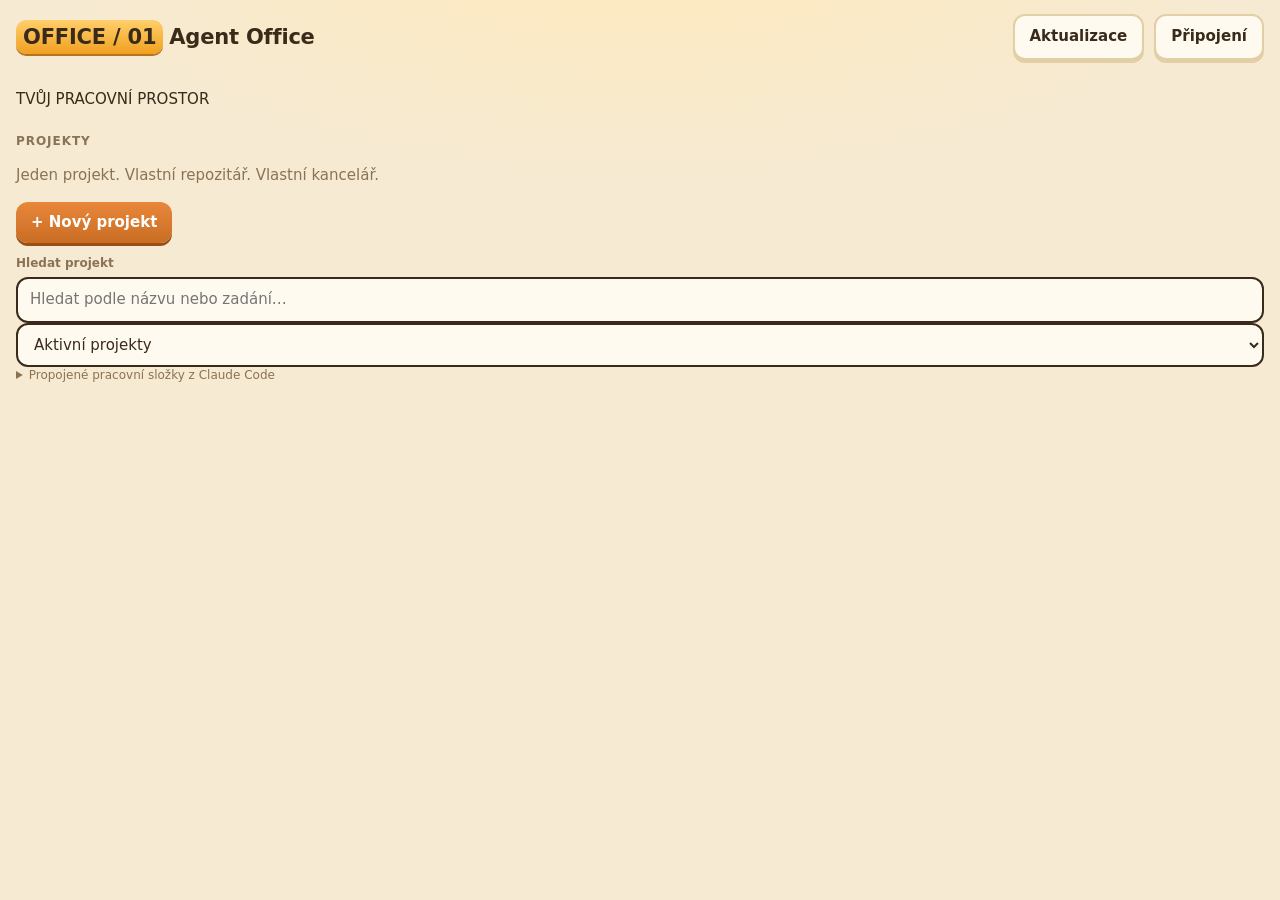
==== commit c18162e3: "Agent Office 1.4.0 Live progress bar with an estimate of the time left, in the project and on the pr" ====
--- a/public/index.html
+++ b/public/index.html
@@ -165,12 +165,13 @@
 <style>
 /* three-column project workspace: team | boss | outputs */
 header,main{max-width:1480px!important}
-#update-btn{margin-left:auto}.lang-seg{display:inline-flex;border:1px solid var(--line);border-radius:999px;padding:2px;gap:2px}.lang-seg button{border:0;background:transparent;padding:5px 9px;border-radius:999px;font-size:12px;font-weight:700;color:var(--mute);cursor:pointer}.lang-seg button.on{background:var(--fg);color:var(--bg)}#update-btn.update-btn{display:inline-flex;align-items:center;gap:8px;background:var(--claude,#d97757);color:#fff;border:0;border-radius:999px;padding:7px 14px;font-weight:700;font-size:13px;cursor:pointer;animation:upglow 2.2s ease-in-out infinite}
+#update-btn{margin-left:auto}#update-btn.update-btn{display:inline-flex;align-items:center;gap:8px;background:var(--claude,#d97757);color:#fff;border:0;border-radius:999px;padding:7px 14px;font-weight:700;font-size:13px;cursor:pointer;animation:upglow 2.2s ease-in-out infinite}
 .update-btn::before{content:'';width:8px;height:8px;border-radius:50%;background:#fff;box-shadow:0 0 0 3px rgba(255,255,255,.35)}
 .update-btn:disabled{opacity:.7;animation:none;cursor:wait}
 @keyframes upglow{0%,100%{box-shadow:0 0 0 0 rgba(217,119,87,.55)}50%{box-shadow:0 0 0 8px rgba(217,119,87,0)}}
 @media (prefers-reduced-motion:reduce){.update-btn{animation:none}}
-.ws-stage{margin-bottom:16px}#ws-scene{position:relative}
+.ws-stage{margin-bottom:16px}
+.ws-title{flex-wrap:wrap}#ws-eta{flex-basis:100%}.eta{display:flex;align-items:center;gap:10px;margin-top:8px;font-size:12.5px;color:var(--mute)}.eta-bar{flex:1;max-width:340px;height:6px;border-radius:99px;background:var(--line);overflow:hidden}.eta-bar i{display:block;height:100%;background:var(--acc);border-radius:99px;transition:width .6s ease}.eta.held .eta-bar i{background:var(--mute)}.project-card .eta{margin:0 16px 10px}.project-card .eta-bar{max-width:none}#ws-scene{position:relative}
 .ws-grid.ws3{grid-template-columns:minmax(0,1fr) minmax(260px,330px)!important}
 .stage-seg{padding:2px}.stage-seg button{padding:5px 12px;font-size:12.5px;min-height:0}.stage-seg .count{font-weight:500;color:var(--mute);margin-left:2px}
 .stage-add{margin-left:auto}
@@ -221,7 +222,6 @@
   <button id="back" class="ghost" onclick="goHall()" hidden style="padding:6px 12px">← Projekty</button>
   <h1><span>OFFICE / 01</span><b id="crumb">Agent Office</b></h1>
   <button class="ghost" id="update-btn" onclick="doUpdate()">Aktualizace</button>
-  <span class="seg lang-seg" role="group" aria-label="Language" data-noi18n><button type="button" data-l="en" onclick="setLanguage('en')">EN</button><button type="button" data-l="cs" onclick="setLanguage('cs')">CS</button></span>
   <button class="ghost" id="home-models" onclick="openProviders()">Připojení</button>
   <button id="newgoal" class="ghost" onclick="openNew()" hidden>Zadání projektu</button>
 </header>
@@ -236,7 +236,7 @@
   </section>
   <section id="officeview" hidden>
     <div class="ws-head">
-      <div class="ws-title"><span class="pill" id="ws-status">Připraveno</span><p id="ws-goal"></p></div>
+      <div class="ws-title"><span class="pill" id="ws-status">Připraveno</span><p id="ws-goal"></p><div id="ws-eta"></div></div>
       <div class="ws-actions" id="ws-actions"></div>
     </div>
     <ol class="ws-steps" id="ws-steps" aria-label="Postup projektu"></ol>
@@ -290,7 +290,7 @@
     <button type="button" data-k="web">🌐 Web</button><button type="button" data-k="doc">📄 Dokument</button><button type="button" data-k="deck">📊 Prezentace</button><button type="button" data-k="research">🔎 Průzkum</button><button type="button" data-k="code">⌨️ Kód</button><button type="button" data-k="marketing">📣 Marketing</button><button type="button" data-k="other">✳️ Jiné</button>
   </div>
   <label>Délka výsledné zprávy <select id="reportLength"><option value="brief">Stručná</option><option value="standard" selected>Přehledná</option><option value="full">Podrobná</option></select></label><textarea id="goal" rows="5" placeholder="Popiš vlastními slovy, co chceš. Stačí pár vět – šéf si zbytek zjistí sám."></textarea>
-  <div class="depth"><span>Jak důkladně</span><div class="seg" id="depth"><button type="button" data-d="fast">Rychle</button><button type="button" data-d="std" class="on">Pečlivě</button><button type="button" data-d="max">Do posledního detailu</button></div></div>
+  <div class="depth"><span>Jak důkladně</span><div class="seg" id="depth"><button type="button" data-d="ultra">⚡ Ultra rychle</button><button type="button" data-d="fast">Rychle</button><button type="button" data-d="std" class="on">Pečlivě</button><button type="button" data-d="max">Do posledního detailu</button></div></div>
   <p class="depth-hint" id="depth-hint"></p>
   <details class="brief-more"><summary>Přidat odkazy, podklady nebo poznámky</summary><textarea id="notes" rows="3" placeholder="Odkazy na weby, cesty k souborům, co se ti líbí nebo nelíbí, termín…"></textarea></details>
   <select id="preset" hidden></select><input id="maxRounds" type="hidden"><input id="maxRuns" type="hidden"><input id="targetScore" type="hidden">
@@ -361,7 +361,7 @@
   const matches=S.repos.filter(r=>!!r.archived===archived&&`${r.name} ${r.goal||''} ${r.description||''}`.toLocaleLowerCase('cs-CZ').includes(query));
   const projects=matches.filter(r=>r.managed||r.projectId||r.source!=='claude'),external=matches.filter(r=>!projects.includes(r));
   const status=r=>r.archived?'Archivováno':r.light==='working'?'Pracuje':r.waiting?`${r.waiting} otázek`:r.status==='done'?'Hotovo':'Připraveno';
-  const card=r=>`<article class="project-card"><div class="project-card-top"><span class="project-state state-${r.light}">${esc(status(r))}</span><button class="quiet" onclick="manageOffice('${r.id}')" aria-label="Spravovat projekt ${esc(r.name)}">•••</button></div><button class="project-open" onclick="enterRepo('${r.id}')"><b>${esc(r.name)}</b><p>${esc(r.description||r.goal||'Zadej první úkol šéfovi.')}</p></button><div class="project-card-footer"><span>${r.git?'Git repozitář':'Pracovní složka'}${r.totalTasks?` · ${r.completedTasks}/${r.totalTasks} úkolů`:''}</span><span>${r.sessions?`${r.sessions} sessions`:''}</span></div></article>`;
+  const card=r=>`<article class="project-card"><div class="project-card-top"><span class="project-state state-${r.light}">${esc(status(r))}</span><button class="quiet" onclick="manageOffice('${r.id}')" aria-label="Spravovat projekt ${esc(r.name)}">•••</button></div><button class="project-open" onclick="enterRepo('${r.id}')"><b>${esc(r.name)}</b><p>${esc(r.description||r.goal||'Zadej první úkol šéfovi.')}</p></button>${progressLine((S.projects||[]).find(x=>x.id===r.projectId))}<div class="project-card-footer"><span>${r.git?'Git repozitář':'Pracovní složka'}${r.totalTasks?` · ${r.completedTasks}/${r.totalTasks} úkolů`:''}</span><span>${r.sessions?`${r.sessions} sessions`:''}</span></div></article>`;
   $('hall-list').innerHTML=projects.length?projects.map(card).join(''):`<div class="library-empty"><b>${archived?'Archiv je prázdný':'Vytvoř projekt a otevři jeho kancelář'}</b><p>${query?'Žádný projekt neodpovídá hledání.':'Projekt si sám založí vlastní repozitář. Existující práce z Claude Code je oddělená níže.'}</p>${!archived&&!query?'<button onclick="openRepoDlg()">+ Vytvořit projekt</button>':''}</div>`;
   $('external-list').innerHTML=external.map(card).join('');$('connected-projects').hidden=!external.length;
   $('connection').textContent=`${projects.length} projektů · ${external.length} propojených složek`;
@@ -384,10 +384,43 @@
 const STEPS=[['intake','Zadání'],['research','Rešerše'],['synthesis','Kritéria'],['plan','Plán'],['execute','Práce'],['verify','Kontrola'],['judge','Hodnocení'],['finish','Výsledek']];
 function avatarHtml(ch,name){const art=window.OfficeAvatars?.info(ch);if(art?.portrait)return `<span class="avatar portrait" style="background-image:url(${art.image})"></span>`;if(!art)return `<span class="avatar">${esc((name||'?').slice(0,1))}</span>`;const rows=2,col=art.index%art.columns,row=Math.floor(art.index/art.columns);return `<span class="avatar" style="background-image:url(${art.image});background-size:${art.columns*100}% ${rows*100}%;background-position:${art.columns>1?col/(art.columns-1)*100:0}% ${row/(rows-1)*100}%"></span>`}
 async function pauseProj(){const r=await api(`/api/projects/${cur}/pause`,{method:'POST',body:'{}'});if(r.error)alert(r.error)}
+/* Live progress and time estimate for a running goal.
+   Progress: where the pipeline is (phase ranges below) and how many of that phase's tasks are finished; it never goes back.
+   Estimate: early on, the typical length of your earlier goals of the same depth; later, elapsed ÷ progress; smoothed. */
+const PH_RANGE={intake:[0,.08],research:[.08,.28],synthesis:[.28,.34],plan:[.34,.4],execute:[.4,.78],verify:[.78,.9],judge:[.9,.96],finish:[.96,1]};
+const PROG={},ETA={};
+function progressOf(p){
+  if(!p)return 0;if(['done','partial'].includes(p.status))return 1;if(p.settings?.mode==='ultra')return p.phase==='execute'?.5:.1;
+  const ts=p.tasks||[],frac=f=>{const x=ts.filter(f);return x.length?x.filter(t=>t.status==='done'||t.status==='failed').length/x.length:.25};
+  let v;
+  if((p.round||0)>=2){const inner={execute:frac(t=>!/^[RV]-/.test(t.id))*.5,verify:.6,judge:.85}[p.phase]??.3;v=.8+.17*inner}
+  else{const [a,b]=PH_RANGE[p.phase]||[0,.04];const inner=p.phase==='research'?frac(t=>/^R-/.test(t.id)):p.phase==='execute'?frac(t=>!/^[RV]-/.test(t.id)):p.phase==='verify'?frac(t=>/^V-/.test(t.id)):.35;v=a+(b-a)*inner}
+  v=Math.min(.99,Math.max(PROG[p.id]||0,v));PROG[p.id]=v;return v}
+function typicalMinutes(p){
+  if(p.settings?.mode==='ultra')return .3;
+  const mr=p.settings?.maxRounds||3,past=[];
+  for(const q of S.projects||[])for(const h of [...(q.history||[]),q.finished&&q.status==='done'?{started:q.started,finished:q.finished,maxRounds:q.settings?.maxRounds,status:'done'}:null].filter(Boolean))
+    if(h.started&&h.finished&&h.status==='done'&&(h.maxRounds||3)===mr){const m=(Date.parse(h.finished)-Date.parse(h.started))/60000;if(m>0.5&&m<600)past.push(m)}
+  if(past.length){past.sort((a,b)=>a-b);return past[past.length>>1]}
+  return {1:8,3:25,5:50}[mr]||25}
+function etaOf(p){
+  if(!p||p.status!=='running')return null;
+  const start=Date.parse(p.started||p.created||'')||Date.now(),el=Math.max(0,(Date.now()-start)/60000),prog=progressOf(p),typ=typicalMinutes(p);
+  const w=Math.max(0,1-prog*2.5),total=w*Math.max(typ,el)+(1-w)*(prog>.03?el/prog:typ);let rem=Math.max(.2,total-el);
+  const prev=ETA[p.id];if(prev){const dt=(Date.now()-prev.t)/1000,aged=Math.max(.2,prev.rem-dt/60),k=1-Math.exp(-dt/90);rem=aged+k*(rem-aged)}   // eases toward the new estimate over ~1.5 min, so it does not jump
+  ETA[p.id]={rem,t:Date.now()};return rem}
+function etaText(rem){if(rem==null)return '';if(rem<1)return 'zbývá méně než minuta';if(rem<10)return `zbývá cca ${Math.round(rem)} min`;if(rem<60)return `zbývá cca ${Math.round(rem/5)*5} min`;return `zbývá cca ${(rem/60).toFixed(1).replace('.0','')} h`}
+function progressLine(p){
+  if(!p||!['running','waiting_user','limit','paused'].includes(p.status))return '';
+  const pct=Math.round(progressOf(p)*100),note=p.status==='waiting_user'?'čeká na tvou odpověď':p.status==='limit'?'čeká na obnovení limitu':p.status==='paused'?'pozastaveno':etaText(etaOf(p));
+  return `<div class="eta${p.status==='running'?'':' held'}"><div class="eta-bar"><i style="width:${pct}%"></i></div><span>${pct} %${note?' · '+note:''}</span></div>`}
+function renderEta(){const p=proj();const el=$('ws-eta');if(el){const h=progressLine(p);if(el.innerHTML!==h)el.innerHTML=h}}
+setInterval(()=>{if(view==='office')renderEta()},5000);
 function renderWorkspace(p){
   const st=p?.status||'idle',active=st==='running'||st==='waiting_user'||st==='limit';
   $('ws-status').textContent=p?(STAT[st]||st):'Připraveno';$('ws-status').className='pill s-'+(p?st:'idle');
   $('ws-goal').textContent=p?.goal||'Zadej šéfovi první cíl.';
+  renderEta();
   const canResume=p&&['error','partial','stopped','paused','interrupted','budget'].includes(st),canAccept=p&&['done','partial'].includes(st)&&!p.accepted;
   $('ws-actions').innerHTML=`${active?`<button class="btn" onclick="pauseProj()">${IC.pause}Pozastavit</button><button class="btn danger" onclick="stop()">${IC.stop}Zastavit</button>`:''}${canResume?`<button class="btn primary" onclick="resumeProj()">${IC.play}Pokračovat</button>`:''}${canAccept?`<button class="btn" onclick="acceptProj()">${IC.check}Převzít</button>`:''}${p?.accepted?`<span class="pill s-done">Převzato</span>`:''}${!active?`<button class="btn ${p?'':'primary'}" onclick="openNew()">Nový cíl</button>`:''}<button class="btn" onclick="toggleProjectDetails()">Průběh a spotřeba</button><details class="more"><summary class="btn" aria-label="Další akce">⋯</summary><div class="menu"><button onclick="openProviders()">Připojení a limity</button><button onclick="manageOffice(curRepo)">Nastavení projektu</button><button onclick="openIn('codex')">Otevřít v Codexu</button><button onclick="openIn('claude')">Otevřít v Claude Code</button><button onclick="openSessions()">Hosté ve složce</button></div></details>`;
   const cur_=STEPS.findIndex(s=>s[0]===p?.phase),doneAll=st==='done';
@@ -463,7 +496,7 @@
 async function addRole(){const c=$('rchar').value;const body={title:$('rtitle').value.trim(),responsibility:$('rresp').value.trim(),model:$('rmodel').value,effort:$('reffort').value,character:c&&c!=='custom'?c:undefined,name:c==='custom'?$('rname').value.trim()||undefined:undefined};
   const r=await api(`/api/repos/${curRepo}/roles`,{method:'POST',body:JSON.stringify(body)});if(r.error)return alert(r.error);roledlg.close();await refreshRepos();sceneSig='';render()}
 const KIND={web:{preset:'web-redesign',ph:'Např. Přepracuj web firmy X pro pitch investorům. Důležitý je první dojem a mobil. Web je ve složce projektu.'},doc:{preset:'general',ph:'Např. Napiš obchodní podmínky pro e-shop s ručně šitými taškami, srozumitelně a podle českého práva.'},deck:{preset:'general',ph:'Např. Pitch deck pro investory na 12 slajdů: problém, řešení, trh, byznys model, tým, finance.'},research:{preset:'general',ph:'Např. Zjisti, jaké jsou nejlepší nástroje na e-mailový marketing pro malé české firmy, a doporuč jeden.'},code:{preset:'general',ph:'Např. Přidej do aplikace přihlášení přes Google a napiš k tomu testy.'},marketing:{preset:'general',ph:'Např. Marketingový plán na 3 měsíce pro spuštění nového produktu, s rozpočtem do 50 000 Kč.'},other:{preset:'general',ph:'Popiš vlastními slovy, co chceš. Stačí pár vět – šéf si zbytek zjistí sám.'}};
-const DEPTH={fast:{maxRounds:1,maxRuns:15,targetScore:75,hint:'Jedno kolo práce a kontroly. Vhodné na rychlé věci.'},std:{maxRounds:3,maxRuns:40,targetScore:88,hint:'Až tři kola práce, kontroly a oprav. Šéf pustí výsledek, až bude opravdu dobrý.'},max:{maxRounds:5,maxRuns:80,targetScore:93,hint:'Až pět kol a přísné hodnocení. Spotřebuje víc limitu.'}};
+const DEPTH={ultra:{maxRounds:1,maxRuns:3,targetScore:0,mode:'ultra',hint:'Jedna rychlá odpověď jako v okně Claude: rychlý model, bez rešerše, plánu a kontroly. Výsledek není ověřený.'},fast:{maxRounds:1,maxRuns:15,targetScore:75,hint:'Jedno kolo práce a kontroly. Vhodné na rychlé věci.'},std:{maxRounds:3,maxRuns:40,targetScore:88,hint:'Až tři kola práce, kontroly a oprav. Šéf pustí výsledek, až bude opravdu dobrý.'},max:{maxRounds:5,maxRuns:80,targetScore:93,hint:'Až pět kol a přísné hodnocení. Spotřebuje víc limitu.'}};
 let briefKind='other',briefDepth='std';
 function setKind(k){briefKind=k;document.querySelectorAll('#kinds button').forEach(b=>b.classList.toggle('on',b.dataset.k===k));$('goal').placeholder=KIND[k].ph}
 function setDepth(d){briefDepth=d;document.querySelectorAll('#depth button').forEach(b=>b.classList.toggle('on',b.dataset.d===d));$('depth-hint').textContent=DEPTH[d].hint}
@@ -474,7 +507,7 @@
   $('repoline').textContent=proj()?'Šéf naváže na to, co se v tomhle projektu už naučil.':'Šéf si sám udělá průzkum, plán i kontrolu kvality. Zeptá se jen na to nejnutnější.';
   setKind(briefKind);setDepth(briefDepth);dlg.showModal();$('goal').focus()}
 function presetChange(){}
-async function start(){const goal=$('goal').value.trim();if(!goal){$('goal').focus();return}const D=DEPTH[briefDepth];const r=await api('/api/start',{method:'POST',body:JSON.stringify({repoId:curRepo,preset:KIND[briefKind].preset,goal,notes:$('notes').value,settings:{reportLength:$('reportLength').value,maxRounds:D.maxRounds,maxRuns:D.maxRuns,targetScore:D.targetScore}})});if(r.error)return alert(r.error);cur=r.id;dlg.close();$('goal').value='';await refreshRepos();render()}
+async function start(){const goal=$('goal').value.trim();if(!goal){$('goal').focus();return}const D=DEPTH[briefDepth];const r=await api('/api/start',{method:'POST',body:JSON.stringify({repoId:curRepo,preset:KIND[briefKind].preset,goal,notes:$('notes').value,settings:{reportLength:$('reportLength').value,maxRounds:D.maxRounds,maxRuns:D.maxRuns,targetScore:D.targetScore,mode:D.mode||'full'}})});if(r.error)return alert(r.error);cur=r.id;dlg.close();$('goal').value='';await refreshRepos();render()}
 async function refreshRepos(){const s=await api('/api/state');S.repos=s.repos;S.projects=s.projects;S.cast=s.cast}
 async function openRepoDlg(){rdlg.showModal();$('create-error').textContent='';$('project-name').focus();$('pickbtn').hidden=!window.webkit?.messageHandlers?.pickFolder;const r=await api('/api/repos/suggestions');
   $('sugg').innerHTML=(r.suggestions||[]).map(s=>`<button class="ghost sg" onclick="addRepoPath(this.dataset.p)" data-p="${esc(s.path)}"><b>${esc(s.name)}</b> ${s.git?'<span class="chip">git</span>':''}<div class="act">${esc(s.path)}</div></button>`).join('')||'<div style="color:var(--mute);font-size:12px">Nic k nabídnutí.</div>'}
@@ -547,8 +580,11 @@
 // One-click install of a missing tool or of the recommended skills (scripts/install.sh on the server)
 async function installTool(item,btn){const t=btn.textContent;btn.disabled=true;btn.textContent='Instaluji…';
   const r=await api('/api/install',{method:'POST',body:JSON.stringify({item})}).catch(e=>({ok:false,log:e.message}));
-  btn.disabled=false;btn.textContent=t;if(!r.ok)alert((r.log||r.error||'Instalace se nepovedla.'));await refreshProviders(true);refreshSkills()}
+  btn.disabled=false;btn.textContent=t;if(r.status){INST=r.status;renderProviders();refreshSkillsLine()}
+  if(!r.ok)alert((r.log||r.error||'Instalace se nepovedla.'));refreshProviders(true)}
 let INST={};   // what scripts/install.sh --status reports: install buttons show only for tools that are really missing
+function refreshSkillsLine(){const el=$('skills-line');if(!el)return;const m=INST.skills?.missing||0;
+  el.innerHTML=m?`<span>Skills: ${m} doporučených balíčků chybí.</span><button class="icon-btn" onclick="installTool('skills',this)">↓ Nainstalovat skills</button>`:(INST.skills?'<span>Skills: doporučené balíčky jsou nainstalované.</span>':'')}
 async function refreshSkills(){const el=$('skills-line');if(!el)return;try{const st=await api('/api/install');INST=st||{};renderProviders();const m=st.skills?.missing||0;
   el.innerHTML=m?`<span>Skills: ${m} doporučených balíčků chybí.</span><button class="icon-btn" onclick="installTool('skills',this)">↓ Nainstalovat skills</button>`:'<span>Skills: doporučené balíčky jsou nainstalované.</span>'}catch{el.textContent=''}}
 function renderProviders(){
@@ -563,16 +599,18 @@
 async function saveRouting(change){const r=await api('/api/providers/routing',{method:'POST',body:JSON.stringify(change)});if(r.error){alert(r.error);return}PC=r;renderProviders();$('provider-note').textContent='Uloženo. Volba platí od dalšího kroku každého agenta.'}
 const WIN_LABEL=w=>{const n=w.name||'';const m=w.windowDurationMins;if(n==='five_hour'||m===300||n==='primary')return '5hodinový limit';if(/^seven_day_(.+)/.test(n))return 'Týdenní limit · '+n.replace('seven_day_','').replace(/^./,c=>c.toUpperCase());if(n==='seven_day'||m===10080||n==='secondary')return 'Týdenní limit';return n};
 function resetTxt(w){if(!w.resetsAt)return '';const d=new Date(w.resetsAt*1000);const sameDay=d.toDateString()===new Date().toDateString();return ' · obnoví se '+(sameDay?d.toLocaleTimeString(LOC(),{hour:'2-digit',minute:'2-digit'}):d.toLocaleString(LOC(),{weekday:'short',day:'numeric',month:'numeric',hour:'2-digit',minute:'2-digit'}))}
-const pStatus=p=>p.pausedUntil>Date.now()?'Pozastaveno':p.blocked?'Limit vyčerpán':!p.available?'Odpojeno':'Připojeno';
+const pStatus=p=>p.pausedUntil>Date.now()?'Pozastaveno':p.blocked?'Limit vyčerpán':p.available?'Připojeno':INST[p.id]?.ok&&p.installed===false?'Nainstalováno':'Odpojeno';
 const howtoHtml=id=>HOWTO[id]?`<details class="howto"><summary>Jak připojit</summary><ol>${HOWTO[id].map(x=>`<li>${x}</li>`).join('')}</ol></details>`:'';
+// right after an install the provider list can still be the old one: trust the install check for the message
+const fresh=p=>INST[p.id]?.ok&&p.installed===false?'Nainstalováno. Přihlas se tlačítkem Připojit znovu.':(p.message||'');
 function subCard(p){const ok=p.available&&!p.blocked;
-  return `<details class="subcard"><summary><span class="pdot ${ok?'ok':'bad'}"></span><b>${esc(p.name)}</b><small>na kód a úpravy souborů</small><span class="pst ${ok?'':'bad'}">${pStatus(p)}</span></summary><div class="pbody"><p class="dialog-description">${esc(p.message||'')}</p>${p.installed?`<button class="ghost icon-btn" onclick="event.preventDefault();doLogin('${p.id}')">⟳ Připojit znovu</button>`:INST[p.id]&&!INST[p.id].ok?`<button class="icon-btn" onclick="event.preventDefault();installTool('${p.id}',this)">↓ Nainstalovat ${esc(p.name)}</button>`:''}${howtoHtml(p.id)}</div></details>`}
+  return `<details class="subcard"><summary><span class="pdot ${ok?'ok':'bad'}"></span><b>${esc(p.name)}</b><small>na kód a úpravy souborů</small><span class="pst ${ok?'':'bad'}">${pStatus(p)}</span></summary><div class="pbody"><p class="dialog-description">${esc(fresh(p))}</p>${p.installed||INST[p.id]?.ok?`<button class="ghost icon-btn" onclick="event.preventDefault();doLogin('${p.id}')">⟳ Připojit znovu</button>`:INST[p.id]&&!INST[p.id].ok?`<button class="icon-btn" onclick="event.preventDefault();installTool('${p.id}',this)">↓ Nainstalovat ${esc(p.name)}</button>`:''}${howtoHtml(p.id)}</div></details>`}
 function providerCard(p,sub){const ok=p.available&&!p.blocked||!!(sub&&sub.available&&!sub.blocked);const st=sub&&!(p.available&&!p.blocked)&&ok?'Připojeno přes Antigravity':pStatus(p);
   const wins=(p.windows||[]).filter(w=>Number.isFinite(w.usedPercent)).map(w=>{const left=Math.max(0,100-w.usedPercent);return `<div class="limit"><div><span>${WIN_LABEL(w)}</span><b>${Math.round(left)} % zbývá</b></div><progress max="100" value="${left}"></progress><small>${resetTxt(w)}</small></div>`}).join('')||'<small>Limity zatím nejsou známé.</small>';
   const reconnect=`<button class="ghost icon-btn" title="Připojit znovu" onclick="event.preventDefault();doLogin('${p.id}')">⟳ Připojit znovu</button>`;
   const settings=p.id==='claude'?`${claudeFeatures()}<p class="dialog-description">Přihlášení: ${p.auth==='oauth-token'?'trvalý token z Klíčenky':'účet v Terminálu (může vypršet)'}.</p>${reconnect}<form onsubmit="storeClaudeToken(event)" class="tokenform"><label for="claude-token">Trvalý token (platí rok) – v Terminálu spusť <code>claude setup-token</code> a vlož ho sem</label><div style="display:flex;gap:8px"><input id="claude-token" type="password" autocomplete="off" spellcheck="false" placeholder="Token"><button id="claude-token-save">Uložit</button></div><p id="claude-token-note" role="status"></p></form>`
     :p.id==='codex'?`<p class="dialog-description">Používá přihlášení aplikace Codex / ChatGPT na tomhle Macu.</p>${reconnect}`
-    :`${sub?`<div class="feat"><div><b>Gemini CLI</b><p class="dialog-description">Na studium a rešerše s vyhledáváním Google. ${esc(p.message||'')}</p></div><span class="pst ${p.available&&!p.blocked?'':'bad'}">${pStatus(p)}</span></div>`:`<p class="dialog-description">${esc(p.message||'')}</p>`}${p.installed?reconnect:''}`;
+    :`${sub?`<div class="feat"><div><b>Gemini CLI</b><p class="dialog-description">Na studium a rešerše s vyhledáváním Google. ${esc(fresh(p))}</p></div><span class="pst ${p.available&&!p.blocked?'':'bad'}">${pStatus(p)}</span></div>`:`<p class="dialog-description">${esc(fresh(p))}</p>`}${p.installed||INST[p.id]?.ok?reconnect:''}`;
   const guide=howtoHtml(p.id)+(sub?subCard(sub):'');
   const optional=['antigravity','gemini'].includes(p.id)&&!p.installed&&!(sub&&sub.installed);
   const inst=(id,name)=>`<button class="icon-btn" onclick="event.preventDefault();installTool('${id}',this)">↓ Nainstalovat ${esc(name)}</button>`;
@@ -703,10 +741,7 @@
   if(window.webkit?.messageHandlers?.restartServer)window.webkit.messageHandlers.restartServer.postMessage(1);
   else alert(`Staženo (${r.version}). Restartuj aplikaci.`)}
 const LOC=()=>AO_I18N.lang==='cs'?'cs-CZ':'en-GB';
-// UI language: stored by the server (agents and the Mac menu use it too) and cached in the browser
-async function setLanguage(l){try{await api('/api/settings',{method:'POST',body:JSON.stringify({lang:l})})}catch{}AO_I18N.setLang(l);location.reload()}
-function showLanguage(){document.querySelectorAll('.lang-seg button').forEach(b=>b.classList.toggle('on',b.dataset.l===AO_I18N.lang))}
-showLanguage();
+// UI language: chosen on the Mac app's setup screen, stored by the server in config.json, cached in the browser
 checkUpdate();setInterval(()=>checkUpdate(),6*3600e3);
 checkHealth();setInterval(checkHealth,20000);
 load();
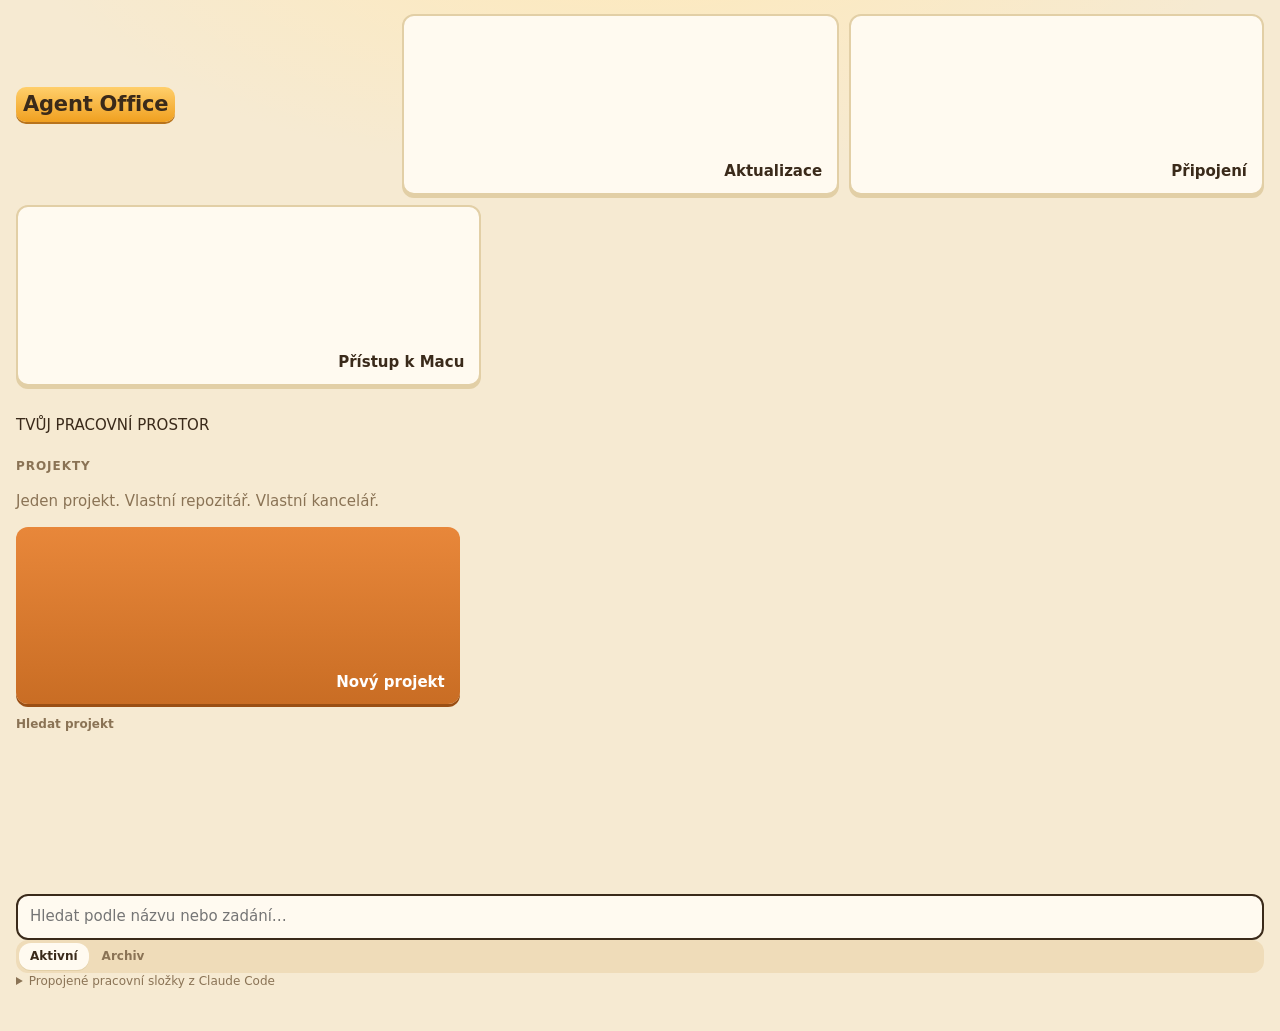
==== commit c4cbbdbf: "Agent Office 1.5.0 Agents can use the Mac (screen, mouse, keyboard, apps, Spotlight, clipboard) with" ====
--- a/public/index.html
+++ b/public/index.html
@@ -190,19 +190,15 @@
 #officeview .ws-scene{overflow-x:auto}#officeview .ws-scene>summary{cursor:default}#officeview .ws-scene>summary::before{display:none!important}
 #officeview .scene{height:auto!important;min-width:760px;background:transparent!important;line-height:0;padding:6px 8px 4px}
 #officeview .team-view{height:auto!important;aspect-ratio:2112/628;min-height:250px}
-.library-heading .eyebrow,.eyebrow,.connection,.project-state{color:var(--claude)!important}
+.library-heading .eyebrow,.eyebrow{color:var(--claude)!important}
 .library-heading p,.dialog-description{color:var(--mute)!important}
-.project-card{background:linear-gradient(160deg,#2b2e35,#202227)!important;border:1px solid #33363e!important;box-shadow:0 1px 2px #0003,0 10px 24px #0000001f!important;transition:transform .18s ease,box-shadow .18s ease!important}
-.project-card:hover{transform:scale(1.015);border-color:#33363e!important;background:linear-gradient(160deg,#2b2e35,#202227)!important;box-shadow:0 2px 4px #0003,0 16px 34px #00000029!important}
-.project-card .project-open b{color:#f4f4f6!important}.project-card .project-open p{color:#b6bbc5!important}
-.project-card-footer{color:#9aa0ab!important;border-color:#3a3d45!important}.project-card .quiet{color:#c9cdd5!important}.project-card .quiet:hover{background:#ffffff14!important}
 .project-open:hover,.project-open:focus-visible{background:transparent!important;color:inherit!important}
 .boss-compose button,#boss-send,.apchat button,#retrybtn{background:var(--send)!important;color:var(--send-fg)!important;border-color:transparent!important}.boss-compose button:hover,#boss-send:hover,.apchat button:hover{filter:brightness(.96)}.boss-compose textarea:focus{border-color:var(--acc)!important}
 .feats{display:grid;gap:10px;padding:10px 0;border-bottom:1px solid var(--line)}.feat{display:flex;align-items:center;gap:12px}.feat>div{flex:1}.feat b{font-size:13px}.feat .dialog-description{margin:2px 0 0;font-size:12px}
 .skills-line{display:flex;gap:10px;align-items:center;justify-content:space-between;font-size:13px;color:var(--mute);margin:10px 2px 0}.skills-line:empty{display:none}.subcard{border:1.5px solid var(--line);border-radius:12px;padding:8px 10px;margin-top:4px;background:var(--bg2)}.subcard summary{display:flex;align-items:center;gap:8px;cursor:pointer;list-style:none}.subcard summary::-webkit-details-marker{display:none}.subcard summary small{color:var(--mute);font-size:11.5px}.subcard summary::after{content:'▾';margin-left:6px;color:var(--mute)}.subcard[open] summary::after{content:'▴'}.subcard .pst{font-size:12px}.feat .pst{margin-left:0;white-space:nowrap}
 .howto{margin-top:4px;text-align:left;align-self:stretch}.howto summary{font-size:12.5px;color:var(--acc);cursor:pointer}.howto ol{margin:8px 0 0;padding-left:18px;font-size:12.5px;line-height:1.55;color:var(--mute)}.howto li{margin:3px 0}.howto code{font-size:11.5px;background:var(--bg2);padding:1px 5px;border-radius:5px;color:var(--fg)}
 .avatar.portrait{background-color:var(--bg2);background-repeat:no-repeat;background-size:cover;background-position:center}
-.project-open:hover b{color:#f4f4f6!important}
+
 .apchat input,select,input,textarea{background:var(--card)!important;color:var(--fg)!important;border-color:var(--line2)!important}
 #ap-portrait{width:56px!important;height:56px!important;border-radius:50%!important;overflow:hidden;background:none!important;margin-right:12px}#ap-portrait .avatar{display:block;width:56px;height:56px;border-radius:50%}
 @media(min-width:641px){.ap{left:50%!important;right:auto!important;top:50%!important;bottom:auto!important;transform:translate(-50%,-50%)!important;width:min(560px,calc(100vw - 48px))!important;max-width:none!important;height:min(80vh,760px)!important;box-shadow:0 0 0 100vmax #0b0d1259,0 24px 60px #0006!important}}
@@ -215,33 +211,36 @@
 .library-empty{background:var(--card)!important;border-color:var(--line2)!important;color:var(--mute)!important}.library-empty b{color:var(--fg)!important}.library-empty p{color:var(--mute)!important}
 .project-open b{color:var(--fg)!important}.project-open p{color:var(--mute)!important}
 </style>
+<script src="/icons.js"></script>
 <script type="module" src="/office-suits.js"></script>
 </head>
 <body>
 <header>
-  <button id="back" class="ghost" onclick="goHall()" hidden style="padding:6px 12px">← Projekty</button>
-  <h1><span>OFFICE / 01</span><b id="crumb">Agent Office</b></h1>
-  <button class="ghost" id="update-btn" onclick="doUpdate()">Aktualizace</button>
-  <button class="ghost" id="home-models" onclick="openProviders()">Připojení</button>
-  <button id="newgoal" class="ghost" onclick="openNew()" hidden>Zadání projektu</button>
+  <button id="back" class="ghost" onclick="goHall()" hidden style="padding:6px 12px"><svg class="i" aria-hidden="true"><use href="#i-arrowLeft"/></svg> Projekty</button>
+  <h1><span class="brand">Agent Office<em id="app-ver"></em></span><b id="crumb" hidden></b><button type="button" class="icon-btn" id="edit-proj" hidden onclick="manageOffice(curRepo)" aria-label="Upravit projekt" title="Upravit projekt"><svg class="i" aria-hidden="true"><use href="#i-pencil"/></svg></button></h1>
+  <button class="ghost" id="update-btn" onclick="doUpdate()"><svg class="i" aria-hidden="true"><use href="#i-refresh"/></svg> Aktualizace</button>
+  <button class="ghost" id="home-models" onclick="openProviders()"><svg class="i" aria-hidden="true"><use href="#i-link"/></svg> Připojení</button>
+  <button class="ghost" id="mac-btn" onclick="PERM.pending.length?showPerm(true):openMacAccess()"><svg class="i" aria-hidden="true"><use href="#i-laptop"/></svg> Přístup k Macu</button>
+  <button class="ghost" id="usage-btn" hidden onclick="toggleProjectDetails()"><svg class="i" aria-hidden="true"><use href="#i-chart"/></svg> Průběh a spotřeba</button>
+  <button id="newgoal" class="ghost" onclick="openNew()" hidden><svg class="i" aria-hidden="true"><use href="#i-compose"/></svg> Zadání projektu</button>
 </header>
 <main>
   <div id="health"></div>
   <section id="hallview">
-    <div class="library-heading"><div><p class="eyebrow">TVŮJ PRACOVNÍ PROSTOR</p><h2>Projekty</h2><p>Jeden projekt. Vlastní repozitář. Vlastní kancelář.</p></div><button onclick="openRepoDlg()">+ Nový projekt</button></div>
-    <div class="library-toolbar"><label class="sr-only" for="project-search">Hledat projekt</label><input id="project-search" placeholder="Hledat podle názvu nebo zadání…" oninput="renderHall()"><select id="project-filter" aria-label="Zobrazení projektů" onchange="renderHall()"><option value="active">Aktivní projekty</option><option value="archived">Archiv</option></select><span class="connection" id="connection"></span></div>
+    <div class="library-heading"><div><p class="eyebrow">TVŮJ PRACOVNÍ PROSTOR</p><h2>Projekty</h2><p>Jeden projekt. Vlastní repozitář. Vlastní kancelář.</p></div><button onclick="openNewProject()"><svg class="i" aria-hidden="true"><use href="#i-plus"/></svg> Nový projekt</button></div>
+    <div class="library-toolbar"><label class="sr-only" for="project-search">Hledat projekt</label><div class="search-box"><svg class="i" aria-hidden="true"><use href="#i-search"/></svg><input id="project-search" type="search" placeholder="Hledat podle názvu nebo zadání…" oninput="renderHall()"></div><div class="seg lib-seg" role="group" aria-label="Zobrazení projektů"><button type="button" class="on" data-f="active" onclick="setHallFilter('active')">Aktivní</button><button type="button" data-f="archived" onclick="setHallFilter('archived')">Archiv</button></div><select id="project-filter" hidden onchange="renderHall()"><option value="active">Aktivní projekty</option><option value="archived">Archiv</option></select><span class="connection" id="connection"></span></div>
     <div class="project-library" id="hall-list"></div>
     <details id="connected-projects"><summary>Propojené pracovní složky z Claude Code</summary><div class="project-library" id="external-list"></div></details>
     <div id="hallscene" hidden></div>
   </section>
   <section id="officeview" hidden>
     <div class="ws-head">
-      <div class="ws-title"><span class="pill" id="ws-status">Připraveno</span><p id="ws-goal"></p><div id="ws-eta"></div></div>
+      <div class="ws-title"><span class="pill" id="ws-status" hidden>Připraveno</span><p id="ws-goal" hidden></p><div id="ws-newgoal"></div><div id="ws-eta"></div></div>
       <div class="ws-actions" id="ws-actions"></div>
     </div>
-    <ol class="ws-steps" id="ws-steps" aria-label="Postup projektu"></ol>
+    <div class="ws-progress-row"><ol class="ws-steps" id="ws-steps" aria-label="Postup projektu"></ol><div class="ws-ctrl" id="ws-ctrl" role="group" aria-label="Řízení projektu"></div></div>
     <div class="ws-stage">
-        <details class="panel ws-scene" id="ws-scene" open><summary onclick="if(!event.target.closest('button'))event.preventDefault()"><span class="seg stage-seg" role="tablist" aria-label="Zobrazení"><button type="button" role="tab" data-v="office" onclick="event.preventDefault();setStageView('office')">Kancelář</button><button type="button" role="tab" data-v="team" onclick="event.preventDefault();setStageView('team')">Tým <span id="team-count" class="count"></span></button></span><span class="office-location"><span class="live-dot"></span><span id="office-status">Kancelář šéfa</span></span><button type="button" class="quiet stage-add" onclick="event.preventDefault();openRoleDlg()">+ Přidat roli</button></summary>
+        <details class="panel ws-scene" id="ws-scene" open><summary onclick="if(!event.target.closest('button'))event.preventDefault()"><span class="seg stage-seg" role="tablist" aria-label="Zobrazení"><button type="button" role="tab" data-v="office" onclick="event.preventDefault();setStageView('office')">Kancelář</button><button type="button" role="tab" data-v="team" onclick="event.preventDefault();setStageView('team')">Přehled <span id="team-count" class="count"></span></button></span><span id="office-status" hidden></span><button type="button" class="stage-add" onclick="event.preventDefault();openRoleDlg()"><svg class="i" aria-hidden="true"><use href="#i-plus"/></svg> Přidat roli</button></summary>
           <div class="scene" id="scene" aria-label="Kancelář agentů"></div>
           <div class="team-view" id="team-view" hidden><div id="ws-team" class="ws-team team-grid"></div></div>
         </details>
@@ -250,9 +249,9 @@
       <div class="ws-col ws-main">
         <section class="panel boss-dock" id="boss-dock" aria-label="Rozhovor se šéfem">
       <div class="boss-heading"><button class="boss-name" onclick="openAgent('boss')">Harvey Specter <span>Šéf projektu</span></button><button class="quiet" id="login-nudge" onclick="openProviders()" hidden>Připojit model</button></div>
-      <div id="boss-reply" class="boss-reply">Jsem tady. Co má tým zařídit?</div><button id="boss-summary" class="ghost" hidden onclick="openOutput('deliverables/Souhrn.html')" style="margin-top:8px;padding:6px 12px">★ Zobrazit souhrn zakázky</button>
+      <div id="boss-reply" class="boss-reply">Jsem tady. Co má tým zařídit?</div><button id="boss-summary" class="ghost" hidden onclick="openOutput('deliverables/Souhrn.html')" style="margin-top:8px;padding:6px 12px"><svg class="i" aria-hidden="true"><use href="#i-star"/></svg> Zobrazit souhrn zakázky</button>
       <div id="inbox"></div>
-      <form class="boss-compose" onsubmit="instructBoss(event)"><label class="sr-only" for="boss-input">Pokyn pro šéfa</label><textarea id="boss-input" rows="1" placeholder="Řekni šéfovi, co potřebuješ…"></textarea><button id="boss-send" aria-label="Poslat šéfovi">↑</button></form>
+      <form class="boss-compose" onsubmit="instructBoss(event)"><label class="sr-only" for="boss-input">Pokyn pro šéfa</label><textarea id="boss-input" rows="1" placeholder="Řekni šéfovi, co potřebuješ…"></textarea><button id="boss-send" aria-label="Poslat šéfovi"><svg class="i" aria-hidden="true"><use href="#i-arrowUp"/></svg></button></form>
       <div id="boss-error" role="status"></div>
     </section>
         <section class="panel"><div class="panel-head"><h3>Úkoly</h3><span class="count" id="ws-board-count"></span></div><div id="ws-board" class="ws-board"></div></section>
@@ -263,38 +262,46 @@
       </div>
     </div>
 
-    <section id="project-details" class="project-details" hidden><div class="details-heading"><b>Průběh projektu</b><button class="quiet" onclick="toggleProjectDetails()" aria-label="Zavřít průběh">✕</button></div><div class="bar" id="bar"></div><h2>Úkoly</h2><div id="tasks"></div><h2>Aktivita</h2><div class="log" id="log"></div><div id="final"></div><div id="usage"></div><div id="hist"></div></section>
+    <section id="project-details" class="project-details" hidden><div class="details-heading"><b>Průběh projektu</b><button class="quiet" onclick="toggleProjectDetails()" aria-label="Zavřít průběh"><svg class="i" aria-hidden="true"><use href="#i-xmark"/></svg></button></div><div class="bar" id="bar"></div><h2>Úkoly</h2><div id="tasks"></div><h2>Aktivita</h2><div class="log" id="log"></div><div id="final"></div><div id="usage"></div><div id="hist"></div></section>
   </section>
 </main>
 <div class="limit-veil" id="limit-veil" hidden></div>
 
 <aside id="ap" class="ap" hidden>
-  <div class="aph"><div id="ap-portrait" class="ap-portrait" hidden></div><div><b id="apname"></b> <span class="chip" id="apmeta"></span></div><button class="ghost" style="padding:4px 10px" onclick="closeAgent()" aria-label="Zavřít">✕</button></div>
+  <div class="aph"><div id="ap-portrait" class="ap-portrait" hidden></div><div><b id="apname"></b> <span class="chip" id="apmeta"></span></div><button class="ghost" style="padding:4px 10px" onclick="closeAgent()" aria-label="Zavřít"><svg class="i" aria-hidden="true"><use href="#i-xmark"/></svg></button></div>
   <div class="apnow" id="apnow"></div><div class="route-reason" id="aproute"></div>
   <details id="agent-routing" class="agent-routing"><summary>Model a intenzita tohoto agenta</summary><form onsubmit="saveAgentRouting(event)">
     <label for="agent-model">Model tohoto agenta</label><select id="agent-model"></select>
     <label for="agent-effort">Intenzita práce</label><select id="agent-effort"><option value="auto">Automaticky (Boss rozhodne)</option><option value="low">Nízká</option><option value="medium">Střední</option><option value="high">Vysoká</option><option value="xhigh">Velmi vysoká</option><option value="max">Maximální</option><option value="ultra">Ultra (Codex)</option></select>
     <button id="agent-routing-save" class="ghost">Uložit pro tohoto agenta</button><small id="agent-routing-note" role="status">Platí od dalšího kroku v této kanceláři.</small>
   </form></details>
-  <div class="feedbar"><button class="ghost" id="sumbtn" onclick="summarize()">✦ Shrnout lidsky</button><label class="detail-toggle"><input type="checkbox" id="feeddetail" onchange="renderFeed()"> Podrobnosti</label></div><div id="apsum" class="f-reply" hidden></div>
+  <div class="feedbar"><button class="ghost" id="sumbtn" onclick="summarize()"><svg class="i" aria-hidden="true"><use href="#i-sparkles"/></svg> Shrnout lidsky</button><label class="detail-toggle"><input type="checkbox" id="feeddetail" onchange="renderFeed()"> Podrobnosti</label></div><div id="apsum" class="f-reply" hidden></div>
   <div class="feed" id="apfeed"></div>
   <details id="aphist"><summary>Historie úkolů</summary><div id="aphistbody"></div></details>
-  <form class="apchat" id="apform" onsubmit="sendMsg(event)"><input id="apmsg" autocomplete="off" placeholder=""><button>Poslat</button></form>
+  <form class="apchat" id="apform" onsubmit="sendMsg(event)"><input id="apmsg" autocomplete="off" placeholder=""><button aria-label="Poslat"><svg class="i" aria-hidden="true"><use href="#i-arrowUp"/></svg></button></form>
 </aside>
 <div id="zoom" onclick="this.style.display='none'"><img id="zoomimg"></div>
 
-<dialog id="outputdlg"><div class="details-heading"><h3 id="output-title">Výstupy projektu</h3><button class="quiet" onclick="$('outputdlg').close()" aria-label="Zavřít výstup">✕</button></div><div id="output-preview"></div><button id="output-open" onclick="openOutputOnMac()">Otevřít v Macu ↗</button></dialog>
+<dialog id="outputdlg"><div class="details-heading"><h3 id="output-title">Výstupy projektu</h3><button class="quiet" onclick="$('outputdlg').close()" aria-label="Zavřít výstup"><svg class="i" aria-hidden="true"><use href="#i-xmark"/></svg></button></div><div id="output-preview"></div><button id="output-open" onclick="openOutputOnMac()">Otevřít v Macu ↗</button></dialog>
 <dialog id="dlg" class="brief"><form method="dialog" onsubmit="start();return false">
-  <div class="brief-head"><div><p class="eyebrow">ZADÁNÍ PRO ŠÉFA</p><h3>Co má tým udělat?</h3></div><button type="button" class="quiet" onclick="dlg.close()" aria-label="Zavřít">✕</button></div>
+  <div class="brief-head"><div><p class="eyebrow" id="brief-eyebrow">ZADÁNÍ PRO ŠÉFA</p><h3>Co má tým udělat?</h3></div><button type="button" class="quiet" onclick="dlg.close()" aria-label="Zavřít"><svg class="i" aria-hidden="true"><use href="#i-xmark"/></svg></button></div>
+  <div class="brief-sec"><span class="brief-label">Typ práce</span>
   <div class="kinds" id="kinds">
-    <button type="button" data-k="web">🌐 Web</button><button type="button" data-k="doc">📄 Dokument</button><button type="button" data-k="deck">📊 Prezentace</button><button type="button" data-k="research">🔎 Průzkum</button><button type="button" data-k="code">⌨️ Kód</button><button type="button" data-k="marketing">📣 Marketing</button><button type="button" data-k="other">✳️ Jiné</button>
+    <button type="button" data-k="web"><svg class="i" aria-hidden="true"><use href="#i-globe"/></svg> Web</button><button type="button" data-k="doc"><svg class="i" aria-hidden="true"><use href="#i-doc"/></svg> Dokument</button><button type="button" data-k="deck"><svg class="i" aria-hidden="true"><use href="#i-deck"/></svg> Prezentace</button><button type="button" data-k="research"><svg class="i" aria-hidden="true"><use href="#i-search"/></svg> Průzkum</button><button type="button" data-k="code"><svg class="i" aria-hidden="true"><use href="#i-code"/></svg> Kód</button><button type="button" data-k="marketing"><svg class="i" aria-hidden="true"><use href="#i-megaphone"/></svg> Marketing</button><button type="button" data-k="other"><svg class="i" aria-hidden="true"><use href="#i-sparkles"/></svg> Jiné</button>
+  </div></div>
+  <div class="brief-sec"><label class="brief-label" for="goal">Zadání</label><textarea id="goal" rows="7" placeholder="Popiš vlastními slovy, co chceš. Stačí pár vět – šéf si zbytek zjistí sám."></textarea></div>
+  <div class="brief-sec"><span class="brief-label">Jak důkladně</span>
+  <div class="seg depth-seg" id="depth"><button type="button" data-d="ultra"><b><svg class="i" aria-hidden="true"><use href="#i-bolt"/></svg> Rovnou</b><small data-eta="ultra"></small></button><button type="button" data-d="fast"><b>Rychle</b><small data-eta="fast"></small></button><button type="button" data-d="std" class="on"><b>Pečlivě</b><small data-eta="std"></small></button><button type="button" data-d="max"><b>Do posledního detailu</b><small data-eta="max"></small></button></div>
+  <p class="depth-hint" id="depth-hint"></p></div>
+  <div class="brief-row">
+    <div class="brief-name" id="brief-name" hidden><label class="brief-label" for="new-name">Název projektu <span>(nepovinné)</span></label><input id="new-name" maxlength="80" autocomplete="off"></div>
+    <div class="brief-len"><label class="brief-label" for="reportLength">Délka výsledné zprávy</label><select id="reportLength"><option value="brief">Stručná</option><option value="standard" selected>Přehledná</option><option value="full">Podrobná</option></select></div>
   </div>
-  <label>Délka výsledné zprávy <select id="reportLength"><option value="brief">Stručná</option><option value="standard" selected>Přehledná</option><option value="full">Podrobná</option></select></label><textarea id="goal" rows="5" placeholder="Popiš vlastními slovy, co chceš. Stačí pár vět – šéf si zbytek zjistí sám."></textarea>
-  <div class="depth"><span>Jak důkladně</span><div class="seg" id="depth"><button type="button" data-d="ultra">⚡ Ultra rychle</button><button type="button" data-d="fast">Rychle</button><button type="button" data-d="std" class="on">Pečlivě</button><button type="button" data-d="max">Do posledního detailu</button></div></div>
-  <p class="depth-hint" id="depth-hint"></p>
-  <details class="brief-more"><summary>Přidat odkazy, podklady nebo poznámky</summary><textarea id="notes" rows="3" placeholder="Odkazy na weby, cesty k souborům, co se ti líbí nebo nelíbí, termín…"></textarea></details>
+  <details class="brief-more"><summary><svg class="i" aria-hidden="true"><use href="#i-plus"/></svg> Přidat odkazy, podklady nebo poznámky</summary><textarea id="notes" rows="3" placeholder="Odkazy na weby, cesty k souborům, co se ti líbí nebo nelíbí, termín…"></textarea></details>
   <select id="preset" hidden></select><input id="maxRounds" type="hidden"><input id="maxRuns" type="hidden"><input id="targetScore" type="hidden">
-  <div class="brief-foot"><p id="repoline"></p><div><button type="button" class="ghost" onclick="dlg.close()">Zrušit</button><button type="submit">Předat šéfovi →</button></div></div>
+  <div class="brief-foot"><p id="repoline"></p><div><button type="button" class="ghost" onclick="dlg.close()">Zrušit</button><button type="submit" id="brief-submit">Předat šéfovi →</button></div></div>
+  <p class="brief-alt" id="brief-alt" hidden><button type="button" class="quiet" onclick="dlg.close();openRepoDlg(true)">Mám už složku s projektem – připojit ji</button></p>
+  <div id="brief-error" class="form-error" role="status"></div>
 </form></dialog>
 
 <dialog id="roledlg"><form method="dialog" onsubmit="return false">
@@ -319,13 +326,23 @@
     <label>Nedávné projekty</label><div id="sugg" class="sugg"></div>
   </details>
 </form></dialog>
-<dialog id="sessionsdlg"><div class="details-heading"><h3>Claude Code</h3><button class="quiet" onclick="$('sessionsdlg').close()" aria-label="Zavřít">✕</button></div><div id="session-list"></div></dialog>
-
-<dialog id="providersdlg"><div class="details-heading"><div><h3>Připojení</h3><p class="dialog-description">Boss používá Claude Opus, ostatním agentům vybírá model sám. Model konkrétního agenta změníš kliknutím na něj.</p></div><button class="quiet" onclick="$('providersdlg').close()" aria-label="Zavřít">✕</button></div>
+<dialog id="sessionsdlg"><div class="details-heading"><h3>Claude Code</h3><button class="quiet" onclick="$('sessionsdlg').close()" aria-label="Zavřít"><svg class="i" aria-hidden="true"><use href="#i-xmark"/></svg></button></div><div id="session-list"></div></dialog>
+
+<dialog id="permdlg" class="perm" aria-live="assertive"><div class="perm-head"><p class="eyebrow" id="perm-eyebrow">AGENT SE PTÁ</p><span id="perm-count"></span></div>
+  <h3 id="perm-title"></h3><p class="perm-who" id="perm-who"></p><p class="perm-why" id="perm-why"></p><pre class="perm-detail" id="perm-detail"></pre>
+  <p class="perm-note" id="perm-note" hidden>Na tohle se aplikace zeptá pokaždé – může to něco odeslat, smazat nebo spustit něco neznámého.</p>
+  <div class="perm-actions"><button type="button" class="ghost" onclick="permAnswer('deny')">Zamítnout</button><button type="button" class="ghost" id="perm-once" onclick="permAnswer('once')">Povolit jednou</button><button type="button" id="perm-always" onclick="permAnswer('always')">Povolit vždy</button></div></dialog>
+<dialog id="macdlg" class="macdlg"><div class="mac-head"><div><p class="eyebrow" id="mac-eyebrow">NASTAVENÍ</p><h3>Přístup k Macu</h3></div><button class="quiet" onclick="closeMacAccess()" aria-label="Zavřít"><svg class="i" aria-hidden="true"><use href="#i-xmark"/></svg></button></div>
+  <h4 class="mac-sec">Povolení v macOS</h4><div class="mac-group" id="mac-system"></div>
+  <h4 class="mac-sec">Co smějí agenti</h4><div class="mac-group" id="mac-cats"></div>
+  <div id="mac-rules-wrap" hidden><h4 class="mac-sec">Trvale povolené</h4><div class="mac-group" id="mac-rules"></div></div>
+  <p class="mac-never"><svg class="i" aria-hidden="true"><use href="#i-lock"/></svg><span>Nikdy, ani když to povolíš: hesla a klíčenka, práva správce (sudo), mazání celého disku nebo domovské složky, změny zabezpečení macOS a zveřejnění kódu na internet.</span></p>
+  <div class="mac-foot"><button type="button" onclick="closeMacAccess()">Hotovo</button></div></dialog>
+<dialog id="providersdlg"><div class="details-heading"><div><h3>Připojení</h3><p class="dialog-description">Boss používá Claude Opus, ostatním agentům vybírá model sám. Model konkrétního agenta změníš kliknutím na něj.</p></div><button class="quiet" onclick="$('providersdlg').close()" aria-label="Zavřít"><svg class="i" aria-hidden="true"><use href="#i-xmark"/></svg></button></div>
 <div id="provider-list"></div><div id="skills-line" class="skills-line"></div>
 
 <div id="legacy-routing" hidden></div><div id="provider-models" hidden></div><p class="dialog-description" id="provider-note"></p></dialog>
-<dialog id="officedlg"><div class="details-heading"><h3>Projekt a repozitář</h3><button class="quiet" onclick="$('officedlg').close()" aria-label="Zavřít">✕</button></div><label for="office-name">Název projektu</label><input id="office-name" maxlength="80"><label for="office-description">O čem projekt je</label><textarea id="office-description" rows="2"></textarea><div id="office-paths"></div><p class="dialog-description">Název mění pouze označení kanceláře. Soubory ani repozitář se nepřesouvají.</p><div id="office-error" class="form-error" role="status"></div><div class="dialog-buttons"><button class="ghost" id="office-archive" onclick="archiveOffice()">Archivovat</button><button onclick="saveOffice()">Uložit</button></div></dialog>
+<dialog id="officedlg"><div class="details-heading"><h3>Upravit projekt</h3><button class="quiet" onclick="$('officedlg').close()" aria-label="Zavřít"><svg class="i" aria-hidden="true"><use href="#i-xmark"/></svg></button></div><label for="office-name">Název projektu</label><input id="office-name" maxlength="80"><label for="office-description">O čem projekt je</label><textarea id="office-description" rows="2"></textarea><div id="office-paths"></div><p class="dialog-description">Název mění pouze označení kanceláře. Soubory ani repozitář se nepřesouvají.</p><label>Otevřít práci jinde</label><div class="office-open"><button type="button" class="ghost" onclick="$('officedlg').close();openIn('codex')"><svg class="i" aria-hidden="true"><use href="#i-external"/></svg> Codex</button><button type="button" class="ghost" onclick="$('officedlg').close();openIn('claude')"><svg class="i" aria-hidden="true"><use href="#i-terminal"/></svg> Claude Code</button><button type="button" class="ghost" onclick="$('officedlg').close();openSessions()"><svg class="i" aria-hidden="true"><use href="#i-stack"/></svg> Hosté ve složce</button></div><div id="office-error" class="form-error" role="status"></div><div class="dialog-buttons"><button class="ghost" id="office-archive" onclick="archiveOffice()">Archivovat</button><button onclick="saveOffice()">Uložit</button></div></dialog>
 <script src="/art.js"></script>
 <script>
 const T=new URLSearchParams(location.search).get('t')||localStorage.t;try{localStorage.t=T}catch{}
@@ -356,12 +373,15 @@
 
 /* ---------- hallway ---------- */
 let hallSig='';
+function setHallFilter(f){$('project-filter').value=f;document.querySelectorAll('.lib-seg button').forEach(b=>b.classList.toggle('on',b.dataset.f===f));renderHall()}
 function renderHall(){
   const query=($('project-search').value||'').trim().toLocaleLowerCase('cs-CZ'),archived=$('project-filter').value==='archived';
   const matches=S.repos.filter(r=>!!r.archived===archived&&`${r.name} ${r.goal||''} ${r.description||''}`.toLocaleLowerCase('cs-CZ').includes(query));
   const projects=matches.filter(r=>r.managed||r.projectId||r.source!=='claude'),external=matches.filter(r=>!projects.includes(r));
-  const status=r=>r.archived?'Archivováno':r.light==='working'?'Pracuje':r.waiting?`${r.waiting} otázek`:r.status==='done'?'Hotovo':'Připraveno';
-  const card=r=>`<article class="project-card"><div class="project-card-top"><span class="project-state state-${r.light}">${esc(status(r))}</span><button class="quiet" onclick="manageOffice('${r.id}')" aria-label="Spravovat projekt ${esc(r.name)}">•••</button></div><button class="project-open" onclick="enterRepo('${r.id}')"><b>${esc(r.name)}</b><p>${esc(r.description||r.goal||'Zadej první úkol šéfovi.')}</p></button>${progressLine((S.projects||[]).find(x=>x.id===r.projectId))}<div class="project-card-footer"><span>${r.git?'Git repozitář':'Pracovní složka'}${r.totalTasks?` · ${r.completedTasks}/${r.totalTasks} úkolů`:''}</span><span>${r.sessions?`${r.sessions} sessions`:''}</span></div></article>`;
+  const pj=r=>(S.projects||[]).find(x=>x.id===r.projectId);
+  const status=r=>{const s=pj(r)?.status;return r.archived?'Archivováno':r.light==='working'?'Pracuje':r.waiting?`Čeká na tebe`:s==='paused'?'Pozastaveno':s==='limit'?'Čeká na limit':s==='partial'?'Rozpracováno':s==='error'?'Chyba':r.status==='done'||s==='done'?'Hotovo':'Připraveno'};
+  const tone=r=>{const s=pj(r)?.status;return r.archived?'muted':r.light==='working'?'run':r.waiting||s==='limit'?'ask':s==='paused'||s==='partial'?'hold':s==='error'?'err':r.status==='done'||s==='done'?'ok':'muted'};
+  const card=r=>`<article class="project-card"><div class="project-card-top"><span class="project-state tone-${tone(r)}"><i></i>${esc(status(r))}</span><button class="icon-btn" onclick="manageOffice('${r.id}')" aria-label="Upravit projekt ${esc(r.name)}" title="Upravit projekt">${ico('pencil')}</button></div><button class="project-open" onclick="enterRepo('${r.id}')"><b>${esc(r.name)}</b><p>${esc(r.description||r.goal||'Zadej první úkol šéfovi.')}</p></button>${progressLine(pj(r))}<div class="project-card-footer"><span>${ico('folder')} ${r.git?'Git repozitář':'Pracovní složka'}</span>${r.totalTasks?`<span>${ico('check')} ${r.completedTasks}/${r.totalTasks} ${L('úkolů','tasks')}</span>`:''}${r.sessions?`<span>${r.sessions} sessions</span>`:''}</div></article>`;
   $('hall-list').innerHTML=projects.length?projects.map(card).join(''):`<div class="library-empty"><b>${archived?'Archiv je prázdný':'Vytvoř projekt a otevři jeho kancelář'}</b><p>${query?'Žádný projekt neodpovídá hledání.':'Projekt si sám založí vlastní repozitář. Existující práce z Claude Code je oddělená níže.'}</p>${!archived&&!query?'<button onclick="openRepoDlg()">+ Vytvořit projekt</button>':''}</div>`;
   $('external-list').innerHTML=external.map(card).join('');$('connected-projects').hidden=!external.length;
   $('connection').textContent=`${projects.length} projektů · ${external.length} propojených složek`;
@@ -369,7 +389,7 @@
 }
 
 $('hallscene').addEventListener('click',e=>{const d=e.target.closest('.door');if(!d)return;
-  if(d.dataset.add){openRepoDlg();return}
+  if(d.dataset.add){openNewProject();return}
   const box=d.getBoundingClientRect(),w=$('hallscene').getBoundingClientRect();
   $('hallscene').style.transformOrigin=`${box.left+box.width/2-w.left}px ${box.top+box.height/2-w.top}px`;
   $('hallscene').classList.add('go');setTimeout(()=>{enterRepo(d.dataset.repo);$('hallscene').classList.remove('go')},230)});
@@ -380,6 +400,7 @@
 
 /* ---------- render ---------- */
 const IC={play:'<svg viewBox="0 0 16 16" aria-hidden="true"><path d="M4.5 2.8v10.4L13 8z"/></svg>',pause:'<svg viewBox="0 0 16 16" aria-hidden="true"><path d="M4 3h3v10H4zM9 3h3v10H9z"/></svg>',stop:'<svg viewBox="0 0 16 16" aria-hidden="true"><rect x="3.5" y="3.5" width="9" height="9" rx="1.5"/></svg>',check:'<svg viewBox="0 0 16 16" aria-hidden="true"><path d="M6.4 11.6 3.2 8.4l1.1-1.1 2.1 2.1 5.3-5.3 1.1 1.1z"/></svg>',dot:'<svg viewBox="0 0 16 16" aria-hidden="true"><circle cx="8" cy="8" r="3"/></svg>',ring:'<svg viewBox="0 0 16 16" aria-hidden="true"><circle cx="8" cy="8" r="5" fill="none" stroke="currentColor" stroke-width="1.6"/></svg>',half:'<svg viewBox="0 0 16 16" aria-hidden="true"><circle cx="8" cy="8" r="5" fill="none" stroke="currentColor" stroke-width="1.6"/><path d="M8 3a5 5 0 0 1 0 10z"/></svg>',x:'<svg viewBox="0 0 16 16" aria-hidden="true"><path d="m4.2 5.3 1.1-1.1L8 6.9l2.7-2.7 1.1 1.1L9.1 8l2.7 2.7-1.1 1.1L8 9.1l-2.7 2.7-1.1-1.1L6.9 8z"/></svg>',doc:'<svg viewBox="0 0 16 16" aria-hidden="true"><path d="M4 1.5h5.5L13 5v9.5H4z" fill="none" stroke="currentColor" stroke-width="1.3"/><path d="M6 8h5M6 10.5h5" stroke="currentColor" stroke-width="1.2"/></svg>',star:'<svg viewBox="0 0 16 16" aria-hidden="true"><path d="m8 1.8 1.9 3.9 4.3.6-3.1 3 .7 4.3L8 11.6l-3.8 2 .7-4.3-3.1-3 4.3-.6z"/></svg>'};
+Object.assign(IC,{doc:ico('doc'),star:ico('star'),check:ico('check'),x:ico('xmark')}); // same line set as the rest of the app (icons.js)
 const STAT={running:'Pracuje',waiting_user:'Čeká na tebe',done:'Hotovo',partial:'Rozpracováno',error:'Chyba',stopped:'Zastaveno',paused:'Pozastaveno',interrupted:'Přerušeno',budget:'Došel rozpočet',limit:'Došel limit'};
 const STEPS=[['intake','Zadání'],['research','Rešerše'],['synthesis','Kritéria'],['plan','Plán'],['execute','Práce'],['verify','Kontrola'],['judge','Hodnocení'],['finish','Výsledek']];
 function avatarHtml(ch,name){const art=window.OfficeAvatars?.info(ch);if(art?.portrait)return `<span class="avatar portrait" style="background-image:url(${art.image})"></span>`;if(!art)return `<span class="avatar">${esc((name||'?').slice(0,1))}</span>`;const rows=2,col=art.index%art.columns,row=Math.floor(art.index/art.columns);return `<span class="avatar" style="background-image:url(${art.image});background-size:${art.columns*100}% ${rows*100}%;background-position:${art.columns>1?col/(art.columns-1)*100:0}% ${row/(rows-1)*100}%"></span>`}
@@ -396,20 +417,23 @@
   if((p.round||0)>=2){const inner={execute:frac(t=>!/^[RV]-/.test(t.id))*.5,verify:.6,judge:.85}[p.phase]??.3;v=.8+.17*inner}
   else{const [a,b]=PH_RANGE[p.phase]||[0,.04];const inner=p.phase==='research'?frac(t=>/^R-/.test(t.id)):p.phase==='execute'?frac(t=>!/^[RV]-/.test(t.id)):p.phase==='verify'?frac(t=>/^V-/.test(t.id)):.35;v=a+(b-a)*inner}
   v=Math.min(.99,Math.max(PROG[p.id]||0,v));PROG[p.id]=v;return v}
+/** Minutes of finished runs of the same kind: "direct" runs (mode ultra) only count among themselves, the rest by round count. */
+function pastMinutes(mode,mr){const direct=mode==='ultra',past=[];
+  for(const q of S.projects||[])for(const h of [...(q.history||[]),q.finished&&q.status==='done'?{started:q.started,finished:q.finished,maxRounds:q.settings?.maxRounds,mode:q.settings?.mode,status:'done'}:null].filter(Boolean))
+    if(h.started&&h.finished&&h.status==='done'&&(h.mode==='ultra')===direct&&(direct||(h.maxRounds||3)===mr)){const m=(Date.parse(h.finished)-Date.parse(h.started))/60000;if(m>0.2&&m<600)past.push(m)}
+  return past.sort((a,b)=>a-b)}
 function typicalMinutes(p){
-  if(p.settings?.mode==='ultra')return .3;
-  const mr=p.settings?.maxRounds||3,past=[];
-  for(const q of S.projects||[])for(const h of [...(q.history||[]),q.finished&&q.status==='done'?{started:q.started,finished:q.finished,maxRounds:q.settings?.maxRounds,status:'done'}:null].filter(Boolean))
-    if(h.started&&h.finished&&h.status==='done'&&(h.maxRounds||3)===mr){const m=(Date.parse(h.finished)-Date.parse(h.started))/60000;if(m>0.5&&m<600)past.push(m)}
-  if(past.length){past.sort((a,b)=>a-b);return past[past.length>>1]}
-  return {1:8,3:25,5:50}[mr]||25}
+  const past=pastMinutes(p.settings?.mode,p.settings?.maxRounds||3);
+  if(p.settings?.mode==='ultra')return past.length?past[past.length>>1]:6;
+  if(past.length)return past[past.length>>1];
+  return {1:8,3:25,5:50}[p.settings?.maxRounds||3]||25}
 function etaOf(p){
   if(!p||p.status!=='running')return null;
   const start=Date.parse(p.started||p.created||'')||Date.now(),el=Math.max(0,(Date.now()-start)/60000),prog=progressOf(p),typ=typicalMinutes(p);
   const w=Math.max(0,1-prog*2.5),total=w*Math.max(typ,el)+(1-w)*(prog>.03?el/prog:typ);let rem=Math.max(.2,total-el);
   const prev=ETA[p.id];if(prev){const dt=(Date.now()-prev.t)/1000,aged=Math.max(.2,prev.rem-dt/60),k=1-Math.exp(-dt/90);rem=aged+k*(rem-aged)}   // eases toward the new estimate over ~1.5 min, so it does not jump
   ETA[p.id]={rem,t:Date.now()};return rem}
-function etaText(rem){if(rem==null)return '';if(rem<1)return 'zbývá méně než minuta';if(rem<10)return `zbývá cca ${Math.round(rem)} min`;if(rem<60)return `zbývá cca ${Math.round(rem/5)*5} min`;return `zbývá cca ${(rem/60).toFixed(1).replace('.0','')} h`}
+function etaText(rem){if(rem==null)return '';const at=new Date(Date.now()+rem*60000).toLocaleTimeString(LOC(),{hour:'numeric',minute:'2-digit'});if(rem<1)return L('hotovo za chvilku','done in a moment');return L(`hotovo asi za ${fmtMin(rem)} · kolem ${at}`,`done in about ${fmtMin(rem)} · around ${at}`)}
 function progressLine(p){
   if(!p||!['running','waiting_user','limit','paused'].includes(p.status))return '';
   const pct=Math.round(progressOf(p)*100),note=p.status==='waiting_user'?'čeká na tvou odpověď':p.status==='limit'?'čeká na obnovení limitu':p.status==='paused'?'pozastaveno':etaText(etaOf(p));
@@ -422,9 +446,17 @@
   $('ws-goal').textContent=p?.goal||'Zadej šéfovi první cíl.';
   renderEta();
   const canResume=p&&['error','partial','stopped','paused','interrupted','budget'].includes(st),canAccept=p&&['done','partial'].includes(st)&&!p.accepted;
-  $('ws-actions').innerHTML=`${active?`<button class="btn" onclick="pauseProj()">${IC.pause}Pozastavit</button><button class="btn danger" onclick="stop()">${IC.stop}Zastavit</button>`:''}${canResume?`<button class="btn primary" onclick="resumeProj()">${IC.play}Pokračovat</button>`:''}${canAccept?`<button class="btn" onclick="acceptProj()">${IC.check}Převzít</button>`:''}${p?.accepted?`<span class="pill s-done">Převzato</span>`:''}${!active?`<button class="btn ${p?'':'primary'}" onclick="openNew()">Nový cíl</button>`:''}<button class="btn" onclick="toggleProjectDetails()">Průběh a spotřeba</button><details class="more"><summary class="btn" aria-label="Další akce">⋯</summary><div class="menu"><button onclick="openProviders()">Připojení a limity</button><button onclick="manageOffice(curRepo)">Nastavení projektu</button><button onclick="openIn('codex')">Otevřít v Codexu</button><button onclick="openIn('claude')">Otevřít v Claude Code</button><button onclick="openSessions()">Hosté ve složce</button></div></details>`;
+  // run controls sit at the end of the progress row, shaped like the steps: green = continue, amber = pause, red = stop
+  const ctrl=`${active?`<button class="ctrl c-pause" onclick="pauseProj()"><span>${IC.pause}</span>Pozastavit</button><button class="ctrl c-stop" onclick="stop()"><span>${IC.stop}</span>Zastavit</button>`:''}${canResume?`<button class="ctrl c-go" onclick="resumeProj()"><span>${IC.play}</span>Pokračovat</button>`:''}`;
+  if($('ws-ctrl').innerHTML!==ctrl)$('ws-ctrl').innerHTML=ctrl;
+  $('ws-actions').innerHTML=`${canAccept?`<button class="btn" onclick="acceptProj()">${IC.check}Převzít</button>`:''}${p?.accepted?`<span class="pill s-done">Převzato</span>`:''}`;
+  // "New goal" sits on the left where the goal text used to be, shaped like the progress steps but larger
+  const ng=!active?`<button class="newgoal-pill${p?'':' first'}" onclick="openNew()"><span>${ico('plus')}</span>${p?'Nové zadání':'Zadat první cíl'}</button>`:'';
+  if($('ws-newgoal').innerHTML!==ng)$('ws-newgoal').innerHTML=ng;
   const cur_=STEPS.findIndex(s=>s[0]===p?.phase),doneAll=st==='done';
-  $('ws-steps').innerHTML=STEPS.map(([k,l],i)=>`<li class="${doneAll||i<cur_?'done':i===cur_&&p?(active?'now':'halt'):''}"><span>${i+1}</span>${l}</li>`).join('');
+  const stepIcon=st==='waiting_user'?'?':['paused','stopped','interrupted','limit'].includes(st)?IC.pause:['error','budget'].includes(st)?ico('warning'):null; // the project's state lives in its current step, not in a separate label
+  $('ws-steps').innerHTML=STEPS.map(([k,l],i)=>{const cls=doneAll||i<cur_?'done':i===cur_&&p?(active&&st!=='waiting_user'&&st!=='limit'?'now':['error','budget'].includes(st)?'halt err':'halt'):'';const here=i===cur_&&p&&!doneAll;
+    return `<li class="${cls}"${here?` title="${esc(STAT[st]||st)}" aria-current="step"`:''}><span>${here&&stepIcon?stepIcon:i+1}</span>${l}${here&&stepIcon?`<b class="sr-only">${esc(STAT[st]||st)}</b>`:''}</li>`}).join('');
   const must=(p?.checkpoint?.judged?.criteria||[]).filter(c=>c.level==='MUST');
   // team
   const SA={working:'Pracuje',waiting:'Čeká',blocked:'Zablokováno',done:'Hotovo',idle:'Volno'};
@@ -443,10 +475,14 @@
 let stageView='office';try{stageView=localStorage.aoStageView||'office'}catch{}
 function setStageView(v){stageView=v;try{localStorage.aoStageView=v}catch{};if(!$('ws-scene').open)$('ws-scene').open=true;applyStageView()}
 function applyStageView(){const team=stageView==='team';$('scene').hidden=team;$('team-view').hidden=!team;document.querySelectorAll('.stage-seg button').forEach(b=>{const on=b.dataset.v===stageView;b.classList.toggle('on',on);b.setAttribute('aria-selected',on)});$('office-status').parentElement.hidden=team;$('team-count').textContent=1+agents().length}
-function render(){renderLimit();applyStageView();
+let renderHeld=false;
+const modalOpen=()=>!!document.querySelector('dialog[open]:not(#permdlg)');
+document.addEventListener('close',e=>{if(e.target.tagName==='DIALOG'&&renderHeld&&!modalOpen()){renderHeld=false;render()}},true);
+function render(){if(modalOpen()){renderHeld=true;return} // behind an open dialog nothing redraws: no flicker
+  renderLimit();applyStageView();
   const inOffice=view==='office';document.body.dataset.view=inOffice?'office':'hall';document.body.dataset.repo=curRepo||'';
   $('hallview').hidden=inOffice;$('officeview').hidden=!inOffice;$('back').hidden=!inOffice;$('newgoal').hidden=!inOffice;
-  const r=repoOf(curRepo);$('crumb').textContent=inOffice&&r?r.name:'Agent Office';
+  const r=repoOf(curRepo);$('crumb').textContent=inOffice&&r?r.name:'';$('crumb').hidden=!(inOffice&&r);$('edit-proj').hidden=!(inOffice&&r);$('usage-btn').hidden=!(inOffice&&r);
   if(!inOffice){renderHall();return}
   cur=r?.projectId||cur;
   if(openRole&&panelProject&&panelProject!==cur&&openRole!=='guest'){openAgent(openRole)}
@@ -465,7 +501,7 @@
   $('final').innerHTML=p.final?`<h2>Výsledek</h2><div class="card">${esc(p.final.summary)}${p.final.remaining?.length?'<br><br><b>Zbývá:</b><ul>'+p.final.remaining.map(x=>`<li>${esc(x)}</li>`).join('')+'</ul>':''}<div style="color:var(--mute);font-size:12px;margin-top:8px">Detail: projects/${p.id}/office/FINAL.md</div></div>`:(p.assumptions?.length?`<h2>Předpoklady bosse (můžeš vetovat)</h2><div class="card"><ul style="margin:0;padding-left:18px">${p.assumptions.map(a=>`<li>${esc(a)}</li>`).join('')}</ul></div>`:'');
   $('hist').innerHTML=p.history?.length?`<h2>Dřívější cíle v téhle kanceláři</h2><div class="card">${p.history.slice().reverse().map(h=>`<div class="row"><span class="st s-${h.status==='done'?'done':'failed'}"></span><span style="flex:1">${esc(h.goal)}</span><span class="chip">${h.score??'–'}/100</span></div>`).join('')}</div>`:'';
 }
-async function load(){S=await api('/api/state');if(S.lang&&S.lang!==AO_I18N.lang){AO_I18N.setLang(S.lang);location.reload();return}S.cast=S.cast||[];if(Q.get('demo'))demo();if(Q.get('view')==='office'&&S.repos[0]&&view==='hall')enterRepo(Q.get('repo')||S.repos[0].id);else render()}
+async function load(){S=await api('/api/state');if(S.lang&&S.lang!==AO_I18N.lang){AO_I18N.setLang(S.lang);location.reload();return}S.cast=S.cast||[];if(S.version)$('app-ver').textContent='v'+S.version;if(Q.get('demo'))demo();if(Q.get('view')==='office'&&S.repos[0]&&view==='hall')enterRepo(Q.get('repo')||S.repos[0].id);else render()}
 async function ans(qid,v){if(!v)return;await api(`/api/projects/${cur}/answer`,{method:'POST',body:JSON.stringify({qid,value:v})})}
 async function resumeProj(){const r=await api(`/api/projects/${cur}/resume`,{method:'POST',body:'{}'});if(r.error)alert(r.error)}
 async function acceptProj(){const r=await api(`/api/projects/${cur}/accept`,{method:'POST',body:'{}'});if(r.error)return alert(r.error);await refreshRepos();render()}
@@ -475,7 +511,16 @@
   let u;try{u=await api(`/api/projects/${p.id}/usage`)}catch{return}if(!u||u.error){$('usage').innerHTML='';return}
   const k=n=>n>=1e6?(n/1e6).toFixed(1)+' M':n>=1e3?Math.round(n/1e3)+' k':String(n||0);const row=(name,x)=>`<tr><td>${esc(name)}</td><td>${x.attempts}${x.failed?` <span class="bad">(${x.failed}✕)</span>`:''}</td><td>${k(x.input)}</td><td>${k(x.output)}</td><td>${k(x.cacheRead)}</td><td>${Math.round(x.ms/60000)} min</td></tr>`;
   const t=u.current.total;
-  $('usage').innerHTML=`<h2>Spotřeba tohoto cíle</h2><table class="usage"><tr><th>Fáze</th><th>Pokusy</th><th>Vstup</th><th>Výstup</th><th>Z cache</th><th>Čas</th></tr>${u.current.byPhase.map(x=>row(PHASE[x.key]||x.key,x)).join('')}<tr class="sum">${row('Celkem',t).slice(4)}</table>
+  if(!PC.providers?.length)await refreshProviders();
+  // only the services connected right now; each shows what this project used on it, across all its goals
+  const conn=(PC.providers||[]).filter(x=>x.available||x.blocked||x.pausedUntil>Date.now()),byP=Object.fromEntries((u.project?.byProvider||[]).map(x=>[x.key,x]));
+  const all=Math.max(1,conn.reduce((a,x)=>a+((byP[x.id]?.input||0)+(byP[x.id]?.output||0)+(byP[x.id]?.cacheRead||0)),0));
+  const svc=conn.map(x=>{const b=byP[x.id],tok=b?b.input+b.output:0,share=b?Math.round((b.input+b.output+b.cacheRead)/all*100):0;
+    return `<div class="svc"><div class="svc-head"><b>${esc(x.name||PROV[x.id]||x.id)}</b><span>${b?`${tok||b.unknown<b.attempts?`${k(tok)} ${L('tokenů','tokens')}`:L('tokeny služba nehlásí','tokens not reported')} · ${b.attempts} ${L(b.attempts===1?'běh':b.attempts<5?'běhy':'běhů',b.attempts===1?'run':'runs')} · ${Math.round(b.ms/60000)} min${b.cost>=0.01?` · ${L('v cenách API asi','at API prices about')} $${b.cost.toFixed(2)}`:''}`:L('v tomto projektu zatím nepoužito','not used in this project yet')}</span></div>
+      <div class="svc-bar"><i style="width:${share}%"></i></div>
+      ${b?`<div class="svc-models">${b.models.map(m=>`<span>${esc(m.key)} <em>${k(m.input+m.output)}</em></span>`).join('')}</div>`:''}</div>`}).join('');
+  $('usage').innerHTML=`<h2>Spotřeba projektu</h2><p class="umeta">${L('Vše, co tento projekt zatím spotřeboval, podle připojených služeb. Tokeny = vstup + výstup; pruh ukazuje podíl služby včetně čtení z cache.','Everything this project has used so far, by connected service. Tokens = input + output; the bar shows each service\'s share including cache reads.')}</p>${svc||`<p class="umeta">${L('Žádná služba není připojená.','No service is connected.')}</p>`}
+  <h2>Spotřeba tohoto cíle</h2><table class="usage"><tr><th>Fáze</th><th>Pokusy</th><th>Vstup</th><th>Výstup</th><th>Z cache</th><th>Čas</th></tr>${u.current.byPhase.map(x=>row(PHASE[x.key]||x.key,x)).join('')}<tr class="sum">${row('Celkem',t).slice(4)}</table>
   <p class="umeta">Neúspěšné pokusy spotřebovaly ${k(t.failedTokens)} tokenů.${t.unknown?` U ${t.unknown} pokusů služba tokeny nehlásí.`:''}${u.perAccepted!=null?` Spotřeba na převzatou zakázku (včetně oprav a neúspěchů): <b>${k(u.perAccepted)}</b> tokenů.`:''}</p>
   <details><summary>Podle role a modelu</summary><table class="usage"><tr><th>Role</th><th>Pokusy</th><th>Vstup</th><th>Výstup</th><th>Z cache</th><th>Čas</th></tr>${u.current.byRole.map(x=>row(x.key,x)).join('')}</table><table class="usage"><tr><th>Model</th><th>Pokusy</th><th>Vstup</th><th>Výstup</th><th>Z cache</th><th>Čas</th></tr>${u.current.byModel.map(x=>row(x.key,x)).join('')}</table></details>`}
 const PROV={claude:'Claude',codex:'Codex'};
@@ -496,20 +541,42 @@
 async function addRole(){const c=$('rchar').value;const body={title:$('rtitle').value.trim(),responsibility:$('rresp').value.trim(),model:$('rmodel').value,effort:$('reffort').value,character:c&&c!=='custom'?c:undefined,name:c==='custom'?$('rname').value.trim()||undefined:undefined};
   const r=await api(`/api/repos/${curRepo}/roles`,{method:'POST',body:JSON.stringify(body)});if(r.error)return alert(r.error);roledlg.close();await refreshRepos();sceneSig='';render()}
 const KIND={web:{preset:'web-redesign',ph:'Např. Přepracuj web firmy X pro pitch investorům. Důležitý je první dojem a mobil. Web je ve složce projektu.'},doc:{preset:'general',ph:'Např. Napiš obchodní podmínky pro e-shop s ručně šitými taškami, srozumitelně a podle českého práva.'},deck:{preset:'general',ph:'Např. Pitch deck pro investory na 12 slajdů: problém, řešení, trh, byznys model, tým, finance.'},research:{preset:'general',ph:'Např. Zjisti, jaké jsou nejlepší nástroje na e-mailový marketing pro malé české firmy, a doporuč jeden.'},code:{preset:'general',ph:'Např. Přidej do aplikace přihlášení přes Google a napiš k tomu testy.'},marketing:{preset:'general',ph:'Např. Marketingový plán na 3 měsíce pro spuštění nového produktu, s rozpočtem do 50 000 Kč.'},other:{preset:'general',ph:'Popiš vlastními slovy, co chceš. Stačí pár vět – šéf si zbytek zjistí sám.'}};
-const DEPTH={ultra:{maxRounds:1,maxRuns:3,targetScore:0,mode:'ultra',hint:'Jedna rychlá odpověď jako v okně Claude: rychlý model, bez rešerše, plánu a kontroly. Výsledek není ověřený.'},fast:{maxRounds:1,maxRuns:15,targetScore:75,hint:'Jedno kolo práce a kontroly. Vhodné na rychlé věci.'},std:{maxRounds:3,maxRuns:40,targetScore:88,hint:'Až tři kola práce, kontroly a oprav. Šéf pustí výsledek, až bude opravdu dobrý.'},max:{maxRounds:5,maxRuns:80,targetScore:93,hint:'Až pět kol a přísné hodnocení. Spotřebuje víc limitu.'}};
-let briefKind='other',briefDepth='std';
+const DEPTH={ultra:{maxRounds:1,maxRuns:3,targetScore:0,mode:'ultra',hint:'Jeden agent pracuje rovnou jako v Claude Code nebo Codexu: sám vybere model, použije skills i nástroje. Bez plánu a samostatné kontroly.'},fast:{maxRounds:1,maxRuns:15,targetScore:75,hint:'Jedno kolo práce a kontroly. Vhodné na rychlé věci.'},std:{maxRounds:3,maxRuns:40,targetScore:88,hint:'Až tři kola práce, kontroly a oprav. Šéf pustí výsledek, až bude opravdu dobrý.'},max:{maxRounds:5,maxRuns:80,targetScore:93,hint:'Až pět kol a přísné hodnocení. Spotřebuje víc limitu.'}};
+let briefKind='other',briefDepth='std',briefMode='goal';
+const L=(cs,en)=>AO_I18N.lang==='cs'?cs:en;
+// typical duration per depth: median of finished runs with the same number of rounds, else a sensible default
+function depthMinutes(d){
+  const past=pastMinutes(DEPTH[d].mode,DEPTH[d].maxRounds);
+  if(past.length>=2){const med=past[past.length>>1];return [Math.max(1,med*.6),med*1.5]}
+  if(d==='ultra')return [2,15]; // a normal agent session: a quick question takes a minute or two, a small app a quarter of an hour
+  return {1:[5,15],3:[20,45],5:[45,90]}[DEPTH[d].maxRounds]||[20,45]}
+const fmtMin=m=>m<1?L('méně než minuta','under a minute'):m<60?`${Math.max(1,Math.round(m/(m<15?1:5))*(m<15?1:5))} min`:`${(m/60).toFixed(1).replace('.0','').replace('.',AO_I18N.lang==='cs'?',':'.')} h`;
+function depthRange(d){const [a,b]=depthMinutes(d);const r=m=>m<60?String(Math.round(m/(m<15?1:5))*(m<15?1:5)):(m/60).toFixed(1).replace('.0','').replace('.',AO_I18N.lang==='cs'?',':'.');return b<60?`${r(a)}–${r(b)} min`:a>=60?`${r(a)}–${r(b)} h`:`${r(a)} min – ${r(b)} h`}
+function autoName(goal){const w=String(goal).replace(/[\n\r]+/g,' ').replace(/[^\p{L}\p{N}\s-]/gu,' ').trim().split(/\s+/).slice(0,6).join(' ');const n=(w.charAt(0).toUpperCase()+w.slice(1)).slice(0,60).trim();return n||L('Nový projekt','New project')}
 function setKind(k){briefKind=k;document.querySelectorAll('#kinds button').forEach(b=>b.classList.toggle('on',b.dataset.k===k));$('goal').placeholder=KIND[k].ph}
-function setDepth(d){briefDepth=d;document.querySelectorAll('#depth button').forEach(b=>b.classList.toggle('on',b.dataset.d===d));$('depth-hint').textContent=DEPTH[d].hint}
+function setDepth(d){briefDepth=d;document.querySelectorAll('#depth button').forEach(b=>b.classList.toggle('on',b.dataset.d===d));for(const s of document.querySelectorAll('#depth small'))s.textContent=depthRange(s.dataset.eta);$('depth-hint').textContent=AO_I18N.tr(DEPTH[d].hint)+' '+L(`Obvykle trvá ${depthRange(d)}.`,`Usually takes ${depthRange(d)}.`)}
 $('kinds').addEventListener('click',e=>{const b=e.target.closest('button');if(b)setKind(b.dataset.k)});
 $('depth').addEventListener('click',e=>{const b=e.target.closest('button');if(b)setDepth(b.dataset.d)});
 function showBrief(){const p=proj();if(!p)return;const d=document.createElement('dialog'),h=document.createElement('h2'),body=document.createElement('p'),b=document.createElement('button');h.textContent='Zadání projektu';body.style.whiteSpace='pre-wrap';body.textContent=[p.goal,p.notes].filter(Boolean).join('\n\n');b.textContent='Zavřít';b.onclick=()=>d.close();d.onclose=()=>d.remove();d.append(h,body,b);document.body.append(d);d.showModal()}
-function openNew(){const r=repoOf(curRepo);if(!r)return;if(proj()&&['running','waiting_user'].includes(proj().status)){showBrief();return}
-  $('repoline').textContent=proj()?'Šéf naváže na to, co se v tomhle projektu už naučil.':'Šéf si sám udělá průzkum, plán i kontrolu kvality. Zeptá se jen na to nejnutnější.';
+function briefSetup(mode){briefMode=mode;const isNew=mode==='new';
+  $('brief-eyebrow').textContent=isNew?'NOVÝ PROJEKT':'ZADÁNÍ PRO ŠÉFA';$('brief-name').hidden=!isNew;$('brief-alt').hidden=!isNew;$('brief-error').textContent='';
+  $('brief-submit').textContent=isNew?'Založit a předat šéfovi →':'Předat šéfovi →';
+  $('repoline').textContent=isNew?'Projekt dostane vlastní složku a kancelář. Šéf si sám udělá průzkum, plán i kontrolu kvality.':proj()?'Šéf naváže na to, co se v tomhle projektu už naučil.':'Šéf si sám udělá průzkum, plán i kontrolu kvality. Zeptá se jen na to nejnutnější.';
   setKind(briefKind);setDepth(briefDepth);dlg.showModal();$('goal').focus()}
+function openNewProject(){$('new-name').value='';$('new-name').placeholder=L('Vymyslím ho podle zadání','I will name it from the brief');briefSetup('new')}
+$('goal').addEventListener('input',()=>{if(briefMode==='new'&&$('goal').value.trim())$('new-name').placeholder=autoName($('goal').value)});
+function openNew(){const r=repoOf(curRepo);if(!r)return;if(proj()&&['running','waiting_user'].includes(proj().status)){showBrief();return}briefSetup('goal')}
 function presetChange(){}
-async function start(){const goal=$('goal').value.trim();if(!goal){$('goal').focus();return}const D=DEPTH[briefDepth];const r=await api('/api/start',{method:'POST',body:JSON.stringify({repoId:curRepo,preset:KIND[briefKind].preset,goal,notes:$('notes').value,settings:{reportLength:$('reportLength').value,maxRounds:D.maxRounds,maxRuns:D.maxRuns,targetScore:D.targetScore,mode:D.mode||'full'}})});if(r.error)return alert(r.error);cur=r.id;dlg.close();$('goal').value='';await refreshRepos();render()}
+async function start(){const goal=$('goal').value.trim();if(!goal){$('goal').focus();return}const D=DEPTH[briefDepth];
+  const btn=$('brief-submit');if(btn.disabled)return;
+  if(briefMode==='new'){btn.disabled=true;$('brief-error').textContent='';try{
+    const base=$('new-name').value.trim()||autoName(goal);let office=null;
+    for(let i=1;i<=6&&!office;i++){const r=await api('/api/offices',{method:'POST',body:JSON.stringify({name:i===1?base:`${base} ${i}`})});if(!r.error){office=r;break}if(!/existuje|exists/i.test(r.error)||$('new-name').value.trim()){$('brief-error').textContent=r.error;return}}
+    if(!office){$('brief-error').textContent=L('Projekt se nepodařilo vytvořit. Zkus jiný název.','Could not create the project. Try another name.');return}
+    await refreshRepos();curRepo=office.id}finally{btn.disabled=false}}
+  const r=await api('/api/start',{method:'POST',body:JSON.stringify({repoId:curRepo,preset:KIND[briefKind].preset,goal,notes:$('notes').value,settings:{reportLength:$('reportLength').value,maxRounds:D.maxRounds,maxRuns:D.maxRuns,targetScore:D.targetScore,mode:D.mode||'full'}})});if(r.error){if(briefMode==='new'){$('brief-error').textContent=r.error;return}return alert(r.error)}cur=r.id;dlg.close();$('goal').value='';$('notes').value='';await refreshRepos();if(briefMode==='new'){enterRepo(curRepo)}else render()}
 async function refreshRepos(){const s=await api('/api/state');S.repos=s.repos;S.projects=s.projects;S.cast=s.cast}
-async function openRepoDlg(){rdlg.showModal();$('create-error').textContent='';$('project-name').focus();$('pickbtn').hidden=!window.webkit?.messageHandlers?.pickFolder;const r=await api('/api/repos/suggestions');
+async function openRepoDlg(connect){rdlg.showModal();rdlg.querySelector('.connect-existing').open=!!connect;$('create-error').textContent='';$('project-name').focus();$('pickbtn').hidden=!window.webkit?.messageHandlers?.pickFolder;const r=await api('/api/repos/suggestions');
   $('sugg').innerHTML=(r.suggestions||[]).map(s=>`<button class="ghost sg" onclick="addRepoPath(this.dataset.p)" data-p="${esc(s.path)}"><b>${esc(s.name)}</b> ${s.git?'<span class="chip">git</span>':''}<div class="act">${esc(s.path)}</div></button>`).join('')||'<div style="color:var(--mute);font-size:12px">Nic k nabídnutí.</div>'}
 function pickFolder(){window.webkit?.messageHandlers?.pickFolder?.postMessage(1)}
 window.onFolderPicked=p=>{if(p)addRepoPath(p)};
@@ -517,7 +584,7 @@
 
 let outputFiles=[],outputRepo=null,outputAt=0,outputBusy=false,selectedOutput=null;
 async function refreshOutputs(force=false){
-  if(view!=='office'||!curRepo||outputBusy)return;
+  if(view!=='office'||!curRepo||outputBusy||modalOpen())return;
   if(outputRepo===curRepo&&!force&&Date.now()-outputAt<5000){OfficeGame.outputs?.(outputFiles);return;}
   outputBusy=true;const id=curRepo;
   try{const r=await api(`/api/offices/${id}/outputs`);if(curRepo===id){outputFiles=r.files||[];outputRepo=id;outputAt=Date.now();OfficeGame.outputs?.(outputFiles);renderWorkspace(proj());}}finally{outputBusy=false;}
@@ -532,7 +599,7 @@
   else if(r.kind==='text'){const pre=document.createElement('pre');pre.textContent=r.content+(r.truncated?'\n… Náhled zkrácen. Celý soubor otevři v Macu.':'');box.append(pre);}
   else box.textContent='Dokument je připravený. Otevři ho v příslušné aplikaci na Macu.';
 }
-const outIcon=n=>/Souhrn\.html$/.test(n)?'★':/\.html$/i.test(n)?'📄':/\.(png|jpe?g|webp|svg)$/i.test(n)?'🖼':/\.(csv|xlsx|json)$/i.test(n)?'▦':'↗';const outName=n=>n==='Souhrn.html'?'Souhrn zakázky':n.replace(/\.html$/i,'');
+const outIcon=n=>ico(/Souhrn\.html$/.test(n)?'star':/\.html$/i.test(n)?'doc':/\.(png|jpe?g|webp|svg)$/i.test(n)?'photo':/\.(csv|xlsx|json)$/i.test(n)?'table':/\.md$/i.test(n)?'doc':'external');const outName=n=>n==='Souhrn.html'?'Souhrn zakázky':n.replace(/\.html$/i,'');
 function openAllOutputs(){selectedOutput=null;$('output-title').textContent='Výstupy projektu';$('output-open').hidden=true;$('output-preview').innerHTML=outputFiles.map(f=>`<button class="output-row ${f.name==='Souhrn.html'?'primary':''}" onclick="$('outputdlg').close();openOutput(this.dataset.file)" data-file="${esc(f.id)}"><span>${outIcon(f.name)}</span> ${esc(outName(f.name))}<small>${new Date(f.updated).toLocaleString(LOC(),{day:'numeric',month:'numeric',hour:'2-digit',minute:'2-digit'})}</small></button>`).join('')||'<p>Hotové soubory se tady objeví automaticky.</p>';$('outputdlg').showModal();}
 async function openOutputOnMac(){if(!selectedOutput)return;const r=await api(`/api/offices/${selectedOutput.repo}/open-output?file=${encodeURIComponent(selectedOutput.id)}`,{method:'POST'});if(r.error)alert(r.error);}
 setInterval(()=>{if(view==='office')refreshOutputs()},5000);
@@ -558,9 +625,10 @@
     const route=pending?`/api/projects/${cur}/answer`:active?`/api/projects/${cur}/agents/boss/message`:'/api/start';
     const r=await api(route,{method:'POST',body:JSON.stringify(pending?{qid:pending.id,value:text}:active?{text}:{repoId:curRepo,preset:'general',goal:text})});
     if(r.error||r.ok===false){$('boss-error').textContent=r.error||'Pokyn se nepodařilo předat.';return}
-    input.value='';bossReplies.set(curRepo,pending?'Díky, odpověď jsem předal šéfovi.':active?'Předávám tvůj pokyn šéfovi…':'Šéf přebírá zadání a připravuje tým…');if(r.id)cur=r.id;await refreshRepos();render();
+    input.value='';input.style.height='';bossReplies.set(curRepo,pending?'Díky, odpověď jsem předal šéfovi.':active?'Předávám tvůj pokyn šéfovi…':'Šéf přebírá zadání a připravuje tým…');if(r.id)cur=r.id;await refreshRepos();render();
   }catch{$('boss-error').textContent='Nepodařilo se spojit s kanceláří. Zkus to znovu.'}finally{button.disabled=false}
 }
+$('boss-input').addEventListener('input',e=>{const t=e.target;t.style.height='auto';t.style.height=Math.min(t.scrollHeight,140)+'px'});
 $('boss-input').addEventListener('keydown',e=>{if(e.key==='Enter'&&!e.shiftKey){e.preventDefault();instructBoss(e)}});
 async function openIn(app){if(!curRepo)return;const r=await api(`/api/offices/${curRepo}/open-in`,{method:'POST',body:JSON.stringify({app})});if(r.error)alert(r.error)}
 function openSessions(){
@@ -573,6 +641,53 @@
 es.onmessage=e=>{const s=JSON.parse(e.data);const i=S.projects.findIndex(x=>x.id===s.id);if(i>=0)S.projects[i]=s;else S.projects.unshift(s);
   const r=repoOf(s.repoId);if(r){r.projectId=s.id;r.waiting=s.inbox.filter(q=>q.answer===null).length;r.light=r.waiting?'question':s.status==='running'?'working':s.status==='partial'||s.status==='paused'||s.status==='limit'?'partial':s.status==='done'?'done':['error','budget'].includes(s.status)?'error':'idle';r.goal=s.goal;r.status=s.status;r.lastActive=new Date().toISOString();S.repos.sort((a,b)=>String(b.lastActive).localeCompare(String(a.lastActive)));if(view==='office'&&curRepo===r.id)cur=s.id}
   render()};
+/* ---------- permissions: agents ask, the user answers in plain language ---------- */
+let PERM={pending:[],policy:{categories:{},rules:{}},categories:{},system:{}};let permShown=null;
+es.addEventListener('permission',e=>{PERM.pending=JSON.parse(e.data);showPerm();if($('macdlg').open)api('/api/permissions').then(r=>{PERM=r;renderMac()})});
+const permTxt=(o)=>(AO_I18N.lang==='cs'?o?.cs:o?.en)||o?.cs||['',''];
+function showPerm(force){const d=$('permdlg');permBadge();if(force)permLater.clear();const q=PERM.pending.find(x=>!permLater.has(x.id));
+  if(!q){permShown=null;if(d.open)d.close();return}
+  $('perm-count').textContent=PERM.pending.length>1&&q===PERM.pending[0]?L(`1 z ${PERM.pending.length}`,`1 of ${PERM.pending.length}`):'';
+  if(permShown===q.id&&d.open)return;permShown=q.id;
+  const t=permTxt(q),c=permTxt(q.categoryText);
+  $('perm-title').textContent=t[0]||c[0];$('perm-why').textContent=c[1]||'';
+  $('perm-who').textContent=[q.agentName||q.agent,q.projectName].filter(Boolean).join(' · ');
+  $('perm-detail').textContent=t[1]||'';$('perm-detail').hidden=!t[1];
+  $('perm-always').hidden=!!q.alwaysAsk;$('perm-note').hidden=!q.alwaysAsk;$('perm-once').className=q.alwaysAsk?'':'ghost';
+  if(!d.open)d.showModal();}
+async function permAnswer(choice){const q=PERM.pending.find(x=>x.id===permShown);if(!q)return;PERM.pending=PERM.pending.filter(x=>x!==q);permShown=null;showPerm();await api('/api/permissions/decide',{method:'POST',body:JSON.stringify({id:q.id,choice})})}
+const permLater=new Set(); // questions put aside by clicking outside: they keep waiting, the Mac access button shows them
+$('permdlg').addEventListener('close',()=>{const q=PERM.pending[0];if(q&&permShown===q.id)permLater.add(q.id);permShown=null;permBadge()});
+function permBadge(){const n=PERM.pending.length,b=$('mac-btn');let x=b.querySelector('.badge');if(!n){x?.remove();return}if(!x){x=document.createElement('span');x.className='badge';b.appendChild(x)}x.textContent=n;b.title=L(`Čeká ${n} dotaz na povolení`,`${n} permission question(s) waiting`)}
+const SYS=[['screen','display',['Nahrávání obrazovky','Screen Recording'],['Agent uvidí, co je na obrazovce – třeba aby zkontroloval aplikaci, kterou postavil.','The agent can see what is on the screen – for example to check an app it built.']],
+  ['accessibility','cursor',['Zpřístupnění','Accessibility'],['Agent může klikat myší a psát klávesnicí za tebe.','The agent can click and type for you.']],
+  ['automation','wand',['Automatizace','Automation'],['Agent může říct jiné aplikaci (Safari, Finder, Hudba…), co má udělat. macOS se zeptá u každé aplikace zvlášť.','The agent can tell another app (Safari, Finder, Music…) what to do. macOS asks once per app.']],
+  ['files','folder',['Přístup ke všem souborům','Full Disk Access'],['Nepovinné. Jen když mají agenti pracovat se soubory v Dokumentech, na Ploše nebo v Mailu bez dalších dotazů.','Optional. Only if agents should work with files in Documents, Desktop or Mail without extra prompts.']]];
+async function openMacAccess(first){PERM=await api('/api/permissions');$('mac-eyebrow').textContent=first?L('NEŽ ZAČNEŠ · JEDNORÁZOVÉ NASTAVENÍ','BEFORE YOU START · ONE-TIME SETUP'):L('NASTAVENÍ','SETTINGS');renderMac();$('macdlg').showModal()}
+function closeMacAccess(){$('macdlg').close()}
+$('macdlg').addEventListener('close',()=>{if(!PERM.policy.macGuideDone){PERM.policy.macGuideDone=true;api('/api/permissions/policy',{method:'POST',body:JSON.stringify({macGuideDone:true})})}});
+function renderMac(){const sys=PERM.system||{};
+  $('mac-system').innerHTML=sys.supported===false?`<p class="dialog-description">${L('Tohle jde jen na Macu.','Only available on a Mac.')}</p>`:SYS.map(([k,ic,name,why])=>{const known=k in sys,ok=!!sys[k];
+    return `<div class="mac-row"><span class="mac-ic">${ico(ic)}</span><div><b>${esc(L(...name))}</b><p>${esc(L(...why))}</p></div><div class="mac-act">${known?`<span class="pill ${ok?'ok':'no'}">${ok?L('Povoleno','Allowed'):L('Nepovoleno','Not allowed')}</span>`:''}${known&&ok?'':`<button type="button" class="${k==='files'?'ghost':''}" onclick="macSystem('${k}')">${L('Povolit','Allow')}</button>`}</div></div>`}).join('');
+  const cats=PERM.categories||{},pol=PERM.policy.categories||{};
+  $('mac-cats').innerHTML=Object.entries(cats).map(([k,c])=>{const t=permTxt(c),v=pol[k]||c.default;
+    return `<div class="mac-row cat"><div><b>${esc(t[0])}</b><p>${esc(t[1])}</p></div><div class="seg mac-seg" role="group" aria-label="${esc(t[0])}">${[['always',L('Vždy','Always')],['ask',L('Zeptat se','Ask')],['never',L('Nikdy','Never')]].map(([val,lab])=>`<button type="button" class="${v===val?'on':''}" onclick="macPolicy('${k}','${val}')">${lab}</button>`).join('')}</div></div>`}).join('');
+  const rules=Object.entries(PERM.policy.rules||{}).filter(([,v])=>v==='always');$('mac-rules-wrap').hidden=!rules.length;
+  $('mac-rules').innerHTML=rules.map(([k])=>{const [kind,...rest]=k.split(':'),what=rest.join(':');const lab=kind==='shell'?L(`Program „${what}“`,`Program “${what}”`):kind==='apps'?L(`Aplikace ${what}`,`App ${what}`):kind==='files'?L(`Soubory ve složce ${what}`,`Files in ${what}`):kind==='tool'?L(`Nástroj ${what}`,`Tool ${what}`):permTxt(cats[kind])[0]||k;
+    return `<div class="mac-rule"><span>${esc(lab)}</span><button type="button" class="quiet" onclick="macRule(${esc(JSON.stringify(k))})">${L('Zrušit','Remove')}</button></div>`}).join('');}
+async function macPolicy(category,value){PERM=await api('/api/permissions/policy',{method:'POST',body:JSON.stringify({category,value})});renderMac()}
+async function macRule(rule){PERM=await api('/api/permissions/policy',{method:'POST',body:JSON.stringify({rule,value:null})});renderMac()}
+async function macSystem(what){await api('/api/permissions/system',{method:'POST',body:JSON.stringify({what})});const poll=async(n)=>{PERM=await api('/api/permissions');if($('macdlg').open)renderMac();if(n>0&&!(PERM.system||{})[what])setTimeout(()=>poll(n-1),2500)};setTimeout(()=>poll(24),1500)}
+api('/api/permissions').then(r=>{PERM=r;if(r.pending?.length)showPerm();if(!r.policy.macGuideDone&&r.system?.supported&&!new URLSearchParams(location.search).has('demo'))setTimeout(()=>{if(!document.querySelector('dialog[open]'))openMacAccess(true)},900)}).catch(()=>{});
+/* ---------- every window closes when you click outside it; nothing closes by itself ---------- */
+let downOutside=false;
+const outsideOf=(el,e)=>{const r=el.getBoundingClientRect();return e.clientX<r.left||e.clientX>r.right||e.clientY<r.top||e.clientY>r.bottom};
+document.addEventListener('pointerdown',e=>{const d=e.target.closest?.('dialog[open]');downOutside=!!d&&e.target===d&&outsideOf(d,e);
+  // side panels (agent detail, project progress): a click elsewhere on the page closes them
+  if(document.querySelector('dialog[open]'))return;
+  const ap=$('ap');if(ap&&!ap.hidden&&getComputedStyle(ap).display!=='none'&&!ap.contains(e.target)&&!e.target.closest('.pp,.bust,.member,.more,.boss-name,[onclick*="openAgent"]'))closeAgent();
+  const pd=$('project-details');if(!pd.hidden&&!pd.contains(e.target)&&!e.target.closest('[onclick*="toggleProjectDetails"]'))pd.hidden=true;},true);
+document.addEventListener('click',e=>{const d=e.target.tagName==='DIALOG'?e.target:null;if(d&&d.open&&downOutside&&outsideOf(d,e))d.close();downOutside=false});
 let PC={providers:[],models:[]};
 async function checkHealth(force){await refreshProviders(force)}
 async function doLogin(provider='claude',mode){const r=await api('/api/login',{method:'POST',body:JSON.stringify({provider,mode})});if(r.error)return alert(r.error);$('provider-note').textContent='Dokonči přihlášení v Terminálu. Při tvorbě tokenu ho potom vlož do pole pro Klíčenku.'}
@@ -593,7 +708,12 @@
   renderAgentRouting();
   // Antigravity is shown as a subsection of the Gemini card (both are Google; Gemini for study and research, Antigravity for code)
   const ag=PC.providers.find(p=>p.id==='antigravity'),hasG=PC.providers.some(p=>p.id==='gemini');
-  $('provider-list').innerHTML=PC.providers.filter(p=>!(hasG&&p.id==='antigravity')).map(p=>p.id==='gemini'?providerCard(p,ag):providerCard(p)).join('');
+  const list=$('provider-list'),html=PC.providers.filter(p=>!(hasG&&p.id==='antigravity')).map(p=>p.id==='gemini'?providerCard(p,ag):providerCard(p)).join('');
+  if(list.dataset.html!==html){ // the list refreshes on its own every few seconds: keep cards open/closed as the user left them
+    const was=[...list.querySelectorAll('details')].map(d=>d.open);
+    list.innerHTML=html;list.dataset.html=html;
+    if(was.length)list.querySelectorAll('details').forEach((d,i)=>{if(i<was.length)d.open=was[i]});
+  }
   $('provider-note').textContent=PC.note||'';
 }
 async function saveRouting(change){const r=await api('/api/providers/routing',{method:'POST',body:JSON.stringify(change)});if(r.error){alert(r.error);return}PC=r;renderProviders();$('provider-note').textContent='Uloženo. Volba platí od dalšího kroku každého agenta.'}
@@ -606,15 +726,15 @@
 function subCard(p){const ok=p.available&&!p.blocked;
   return `<details class="subcard"><summary><span class="pdot ${ok?'ok':'bad'}"></span><b>${esc(p.name)}</b><small>na kód a úpravy souborů</small><span class="pst ${ok?'':'bad'}">${pStatus(p)}</span></summary><div class="pbody"><p class="dialog-description">${esc(fresh(p))}</p>${p.installed||INST[p.id]?.ok?`<button class="ghost icon-btn" onclick="event.preventDefault();doLogin('${p.id}')">⟳ Připojit znovu</button>`:INST[p.id]&&!INST[p.id].ok?`<button class="icon-btn" onclick="event.preventDefault();installTool('${p.id}',this)">↓ Nainstalovat ${esc(p.name)}</button>`:''}${howtoHtml(p.id)}</div></details>`}
 function providerCard(p,sub){const ok=p.available&&!p.blocked||!!(sub&&sub.available&&!sub.blocked);const st=sub&&!(p.available&&!p.blocked)&&ok?'Připojeno přes Antigravity':pStatus(p);
-  const wins=(p.windows||[]).filter(w=>Number.isFinite(w.usedPercent)).map(w=>{const left=Math.max(0,100-w.usedPercent);return `<div class="limit"><div><span>${WIN_LABEL(w)}</span><b>${Math.round(left)} % zbývá</b></div><progress max="100" value="${left}"></progress><small>${resetTxt(w)}</small></div>`}).join('')||'<small>Limity zatím nejsou známé.</small>';
-  const reconnect=`<button class="ghost icon-btn" title="Připojit znovu" onclick="event.preventDefault();doLogin('${p.id}')">⟳ Připojit znovu</button>`;
-  const settings=p.id==='claude'?`${claudeFeatures()}<p class="dialog-description">Přihlášení: ${p.auth==='oauth-token'?'trvalý token z Klíčenky':'účet v Terminálu (může vypršet)'}.</p>${reconnect}<form onsubmit="storeClaudeToken(event)" class="tokenform"><label for="claude-token">Trvalý token (platí rok) – v Terminálu spusť <code>claude setup-token</code> a vlož ho sem</label><div style="display:flex;gap:8px"><input id="claude-token" type="password" autocomplete="off" spellcheck="false" placeholder="Token"><button id="claude-token-save">Uložit</button></div><p id="claude-token-note" role="status"></p></form>`
+  const wins=(p.windows||[]).filter(w=>Number.isFinite(w.usedPercent)).map(w=>{const left=Math.max(0,100-w.usedPercent);return `<div class="limit${left<20?' low':''}"><div><span>${WIN_LABEL(w)}</span><b>${Math.round(left)} % zbývá</b></div><div class="eta-bar"><i style="width:${Math.max(0,Math.min(100,left))}%"></i></div><small>${resetTxt(w)}</small></div>`}).join('')||'<small>Limity zatím nejsou známé.</small>';
+  const reconnect=`<button class="ghost" title="Připojit znovu" onclick="event.preventDefault();doLogin('${p.id}')">${ico('refresh')} Připojit znovu</button>`;
+  const settings=p.id==='claude'?`${claudeFeatures()}<p class="dialog-description">Přihlášení: ${p.auth==='oauth-token'?'trvalý token z Klíčenky':'účet v Terminálu (může vypršet)'}.</p><details class="reconnect"><summary>${ico('refresh')} Připojit znovu</summary><div class="reconnect-body"><button type="button" class="ghost" onclick="doLogin('claude')">${ico('terminal')} Přihlásit v Terminálu</button><form onsubmit="storeClaudeToken(event)" class="tokenform"><label for="claude-token">Nebo vlož trvalý token (platí rok) – v Terminálu spusť <code>claude setup-token</code></label><div style="display:flex;gap:8px"><input id="claude-token" type="password" autocomplete="off" spellcheck="false" placeholder="Token"><button id="claude-token-save">Uložit</button></div><p id="claude-token-note" role="status"></p></form></div></details>`
     :p.id==='codex'?`<p class="dialog-description">Používá přihlášení aplikace Codex / ChatGPT na tomhle Macu.</p>${reconnect}`
     :`${sub?`<div class="feat"><div><b>Gemini CLI</b><p class="dialog-description">Na studium a rešerše s vyhledáváním Google. ${esc(fresh(p))}</p></div><span class="pst ${p.available&&!p.blocked?'':'bad'}">${pStatus(p)}</span></div>`:`<p class="dialog-description">${esc(fresh(p))}</p>`}${p.installed||INST[p.id]?.ok?reconnect:''}`;
   const guide=howtoHtml(p.id)+(sub?subCard(sub):'');
   const optional=['antigravity','gemini'].includes(p.id)&&!p.installed&&!(sub&&sub.installed);
-  const inst=(id,name)=>`<button class="icon-btn" onclick="event.preventDefault();installTool('${id}',this)">↓ Nainstalovat ${esc(name)}</button>`;
-  return `<details class="provider-card" ${!ok&&!optional?'open':''}><summary><span class="pdot ${ok?'ok':'bad'}"></span><b>${esc(p.name)}</b><span class="pst ${ok?'':'bad'}">${st}</span>${!ok?`<span class="relink" title="Připojit znovu" onclick="event.preventDefault();event.stopPropagation();doLogin('${p.id}')">⟳</span>`:''}</summary><div class="pbody">${INST[p.id]&&!INST[p.id].ok?inst(p.id,p.id==='gemini'?'Gemini CLI':p.name):''}${['antigravity','gemini'].includes(p.id)?'':wins}${settings}${guide}</div></details>`}
+  const inst=(id,name)=>`<button class="ghost" onclick="event.preventDefault();installTool('${id}',this)">${ico('download')} Nainstalovat ${esc(name)}</button>`;
+  return `<details class="provider-card" ${!ok&&!optional?'open':''}><summary><span class="pdot ${ok?'ok':'bad'}"></span><b>${esc(p.name)}</b><span class="pst ${ok?'':'bad'}">${st}</span><span class="pchev">${ico('chevron')}</span>${!ok?`<span class="relink" title="Připojit znovu" onclick="event.preventDefault();event.stopPropagation();doLogin('${p.id}')">${ico('refresh')}</span>`:''}</summary><div class="pbody">${INST[p.id]&&!INST[p.id].ok?inst(p.id,p.id==='gemini'?'Gemini CLI':p.name):''}${['antigravity','gemini'].includes(p.id)?'':wins}${settings}${guide}</div></details>`}
 // Claude account features, shown inside the Claude card: fast mode and the cloud code review (ultrareview).
 function claudeFeatures(){const F=PC.features?.fast,U=PC.features?.ultrareview;if(!F&&!U)return '';
   const sel=(id,opts,cur,dis,on)=>`<select id="${id}" style="width:auto" onchange="${on}" ${dis?'disabled':''}>${opts.map(([v,l])=>`<option value="${v}" ${v===cur?'selected':''}>${l}</option>`).join('')}</select>`;
@@ -661,7 +781,7 @@
 
 /* ---------- agent panel: live feed + chat ---------- */
 const imgUrl=f=>`/api/projects/${cur}/file?t=${T}&path=${encodeURIComponent(f)}`;
-const ICON={Read:'📖',Edit:'✏️',MultiEdit:'✏️',Write:'📝',WebFetch:'🌐',WebSearch:'🔎',Glob:'🗂️',Grep:'🔍',Bash:'⚙️'};
+const ICON={Read:'book',Edit:'pencil',MultiEdit:'pencil',Write:'compose',WebFetch:'globe',WebSearch:'search',Glob:'stack',Grep:'search',Bash:'terminal'};
 function feedHtml(e){
   const detail=$('feeddetail')?.checked;
   if(!detail){ if(e.kind==='tool'||e.kind==='sys')return ''; if(openRole==='boss'&&(e.kind==='task'||e.kind==='shot'))return ''; if(e.kind==='text'){const t=e.text.length>260?e.text.slice(0,257)+'…':e.text;return `<div class="f-text">${esc(t)}</div>`} if(e.kind==='taskend')return `<div class="f-end">✓ Hotovo: ${esc(e.text.split(':')[0])}</div>`; if(e.kind==='task')return `<div class="f-task">▶ ${esc(e.text)}</div>` }
@@ -670,14 +790,14 @@
     case 'text':return `<div class="f-text">${esc(e.text)}</div>`;
     case 'reply':return `<div class="f-reply">${esc(e.text)}</div>`;
     case 'user':return `<div class="f-user">${esc(e.text)}</div>`;
-    case 'tool':return `<div class="f-tool ${e.changed?'ch':''}">${/screenshot/.test(e.text)?'📸':ICON[e.tool]||'•'} ${esc(e.text)}</div>`;
+    case 'tool':return `<div class="f-tool ${e.changed?'ch':''}">${ico(/screenshot/.test(e.text)?'camera':/^mcp__mac__|mac__/.test(e.tool||'')?'laptop':ICON[e.tool]||'gear')} ${esc(e.text)}</div>`;
     case 'shot':return `<div class="f-shot"><img loading="lazy" src="${imgUrl(e.file)}" alt="${esc(e.text)}" onclick="zoomImg(this.src)"><div class="f-tool">${esc(e.text)}</div></div>`;
     case 'taskend':return `<div class="f-end">✓ ${esc(e.text)}${e.files?.length?'<br>Změněno: '+e.files.map(esc).join(', '):''}</div>`;
-    case 'error':return `<div class="f-err">⚠ ${esc(e.text)}</div>`;
+    case 'error':return `<div class="f-err">${ico('warning')} ${esc(e.text)}</div>`;
     case 'sys':return `<div class="f-tool">${esc(e.text)}</div>`;
   }return ''}
 async function summarize(){if(!cur||!openRole)return;const b=$('sumbtn');b.disabled=true;b.textContent='Shrnuji…';
-  try{const r=await api(`/api/projects/${cur}/agents/${openRole}/summary`,{method:'POST',body:'{}'});$('apsum').hidden=false;$('apsum').textContent=r.text||r.error||'Nepovedlo se.'}catch{}b.disabled=false;b.textContent='✦ Shrnout lidsky'}
+  try{const r=await api(`/api/projects/${cur}/agents/${openRole}/summary`,{method:'POST',body:'{}'});$('apsum').hidden=false;$('apsum').textContent=r.text||r.error||'Nepovedlo se.'}catch{}b.disabled=false;b.innerHTML=ico('sparkles')+' Shrnout lidsky'}
 function zoomImg(src){$('zoomimg').src=src;$('zoom').style.display='flex'}
 let feedOpen=false;
 function renderFeed(stick=true){
@@ -704,7 +824,7 @@
 let guestIdx=0;
 function openGuest(i=0){document.body.classList.add('has-agent');const g=guests[i];if(!g)return;guestIdx=i;openRole='guest';renderAgentRouting();$('ap').hidden=false;$('apform').hidden=true;$('aphist').hidden=true;
   $('aproute').textContent='';$('ap-portrait').hidden=true;$('apname').textContent=g.title;$('apmeta').textContent='Claude Code · místní historie';$('apnow').innerHTML=g.active?`Nedávná aktivita: <b>${esc(g.now||'')}</b>`:`Poslední aktivita: ${new Date(g.updated||Date.now()-g.ageSec*1000).toLocaleString(LOC())}`;
-  $('apfeed').innerHTML=(g.recent||[]).map(e=>e.kind==='tool'?`<div class="f-tool">⚙️ ${esc(e.text)}</div>`:`<div class="f-text">${esc(e.text)}</div>`).join('')||'<div class="f-tool">Zatím nic.</div>';updateScene(proj())}
+  $('apfeed').innerHTML=(g.recent||[]).map(e=>e.kind==='tool'?`<div class="f-tool">${ico('gear')} ${esc(e.text)}</div>`:`<div class="f-text">${esc(e.text)}</div>`).join('')||'<div class="f-tool">Zatím nic.</div>';updateScene(proj())}
 function closeAgent(){document.body.classList.remove('has-agent');openRole=null;$('ap').hidden=true;updateScene(proj())}
 async function sendMsg(ev){ev.preventDefault();const i=$('apmsg');const text=i.value.trim();if(!text||!openRole)return;i.value='';
   const r=await api(`/api/projects/${cur}/agents/${openRole}/message`,{method:'POST',body:JSON.stringify({text})});
@@ -723,21 +843,22 @@
   const d={id:'demo',repoId:'r1',goal:'Redesign webu pro pitch',status:'running',round:1,score:null,settings:{maxRounds:3,maxRuns:40},stats:{runs:5,cost:0},tasks:[],log:[],roles:CASTD.slice(0,nRoles).map(([c,n,t],i)=>({id:'r'+i,character:c,name:n,title:t,manual:i===0})),inbox:Q.get('guest')||nRoles?[]:[{id:'q',text:'Tmavý nebo světlý design?',options:['Tmavý','Světlý'],default:'Světlý',answer:null}],assumptions:[],history:[],agents:{boss:{status:'waiting',activity:'čeká na tebe',model:'opus',effort:'high'},researcher:{status:'idle'},designer:{status:'working',activity:'edituje hero.css',task:'Hero sekce',model:'sonnet',effort:'medium'},tester:{status:nRoles?'working':'waiting',activity:'dělá screenshot'},...Object.fromEntries(CASTD.slice(0,nRoles).map((_,i)=>['r'+i,{status:['working','idle','done','working'][i%4],activity:'pracuje'}]))}};
   S.projects=[d];if(Q.get('motion')){setTimeout(()=>{d.agents.researcher.status='waiting';render()},1000);setTimeout(()=>{d.agents.researcher.status='working';d.agents.tester.status='working';d.agents.boss.status='working';d.inbox.forEach(q=>q.answer='Světlý');render()},19000)}if(Q.get('guest')){guests=[{id:'g',title:'Oprava přihlášení v API',active:true,ageSec:3,now:'edituje auth.ts',recent:[{kind:'text',text:'Projdu místa, kde se token obnovuje.'},{kind:'tool',text:'čte src/auth.ts'},{kind:'tool',text:'edituje src/auth.ts'}]}]}}
 /* Updates: the server checks version.json on GitHub; a new version lights up a button in the header. */
+const setLabel=(b,icon,text)=>{b.innerHTML=ico(icon)+' '+esc(text)};
 let UPD=null;
 async function checkUpdate(force){try{UPD=await api('/api/update'+(force?'?force=1':''));}catch{return}
   const b=$('update-btn');b.classList.toggle('update-btn',!!UPD.available);
-  b.textContent=UPD.available?(UPD.needsApp?`Nová aplikace ${UPD.latest}`:`Aktualizovat na ${UPD.latest}`):'Aktualizace';
+  setLabel(b,'refresh',UPD.available?(UPD.needsApp?`Nová aplikace ${UPD.latest}`:`Aktualizovat na ${UPD.latest}`):'Aktualizace');
   b.title=UPD.available?(UPD.notes||'Je k dispozici nová verze Agent Office.'):`Verze ${UPD.current}`}
 async function doUpdate(){const b=$('update-btn');
-  if(!UPD?.available){b.disabled=true;b.textContent='Hledám…';await checkUpdate(true);b.disabled=false;
+  if(!UPD?.available){b.disabled=true;setLabel(b,'refresh','Hledám…');await checkUpdate(true);b.disabled=false;
     if(!UPD?.available){alert(UPD?.error||`Máš nejnovější verzi ${UPD?.current||''}.`);return}}
   if(UPD.needsApp){if(confirm(`Verze ${UPD.latest} potřebuje novou aplikaci. Otevřít stránku ke stažení?`))window.open(UPD.download,'_blank');return}
   if(!UPD.app){alert('Ve složce s kódem aktualizuj přes git pull.');return}
   if(!confirm(`Aktualizovat Agent Office z ${UPD.current} na ${UPD.latest}?${UPD.notes?'\n\nCo je nového: '+UPD.notes:''}\n\nBěžící projekty se na chvilku přeruší a pak pokračují.`))return;
-  b.disabled=true;b.textContent='Stahuji…';
+  b.disabled=true;setLabel(b,'refresh','Stahuji…');
   const r=await api('/api/update',{method:'POST',body:'{}'}).catch(e=>({error:e.message}));
-  if(r.error){b.disabled=false;b.textContent=`Aktualizovat na ${UPD.latest}`;alert(r.error);return}
-  b.textContent='Restartuji…';
+  if(r.error){b.disabled=false;setLabel(b,'refresh',`Aktualizovat na ${UPD.latest}`);alert(r.error);return}
+  setLabel(b,'refresh','Restartuji…');
   if(window.webkit?.messageHandlers?.restartServer)window.webkit.messageHandlers.restartServer.postMessage(1);
   else alert(`Staženo (${r.version}). Restartuj aplikaci.`)}
 const LOC=()=>AO_I18N.lang==='cs'?'cs-CZ':'en-GB';
